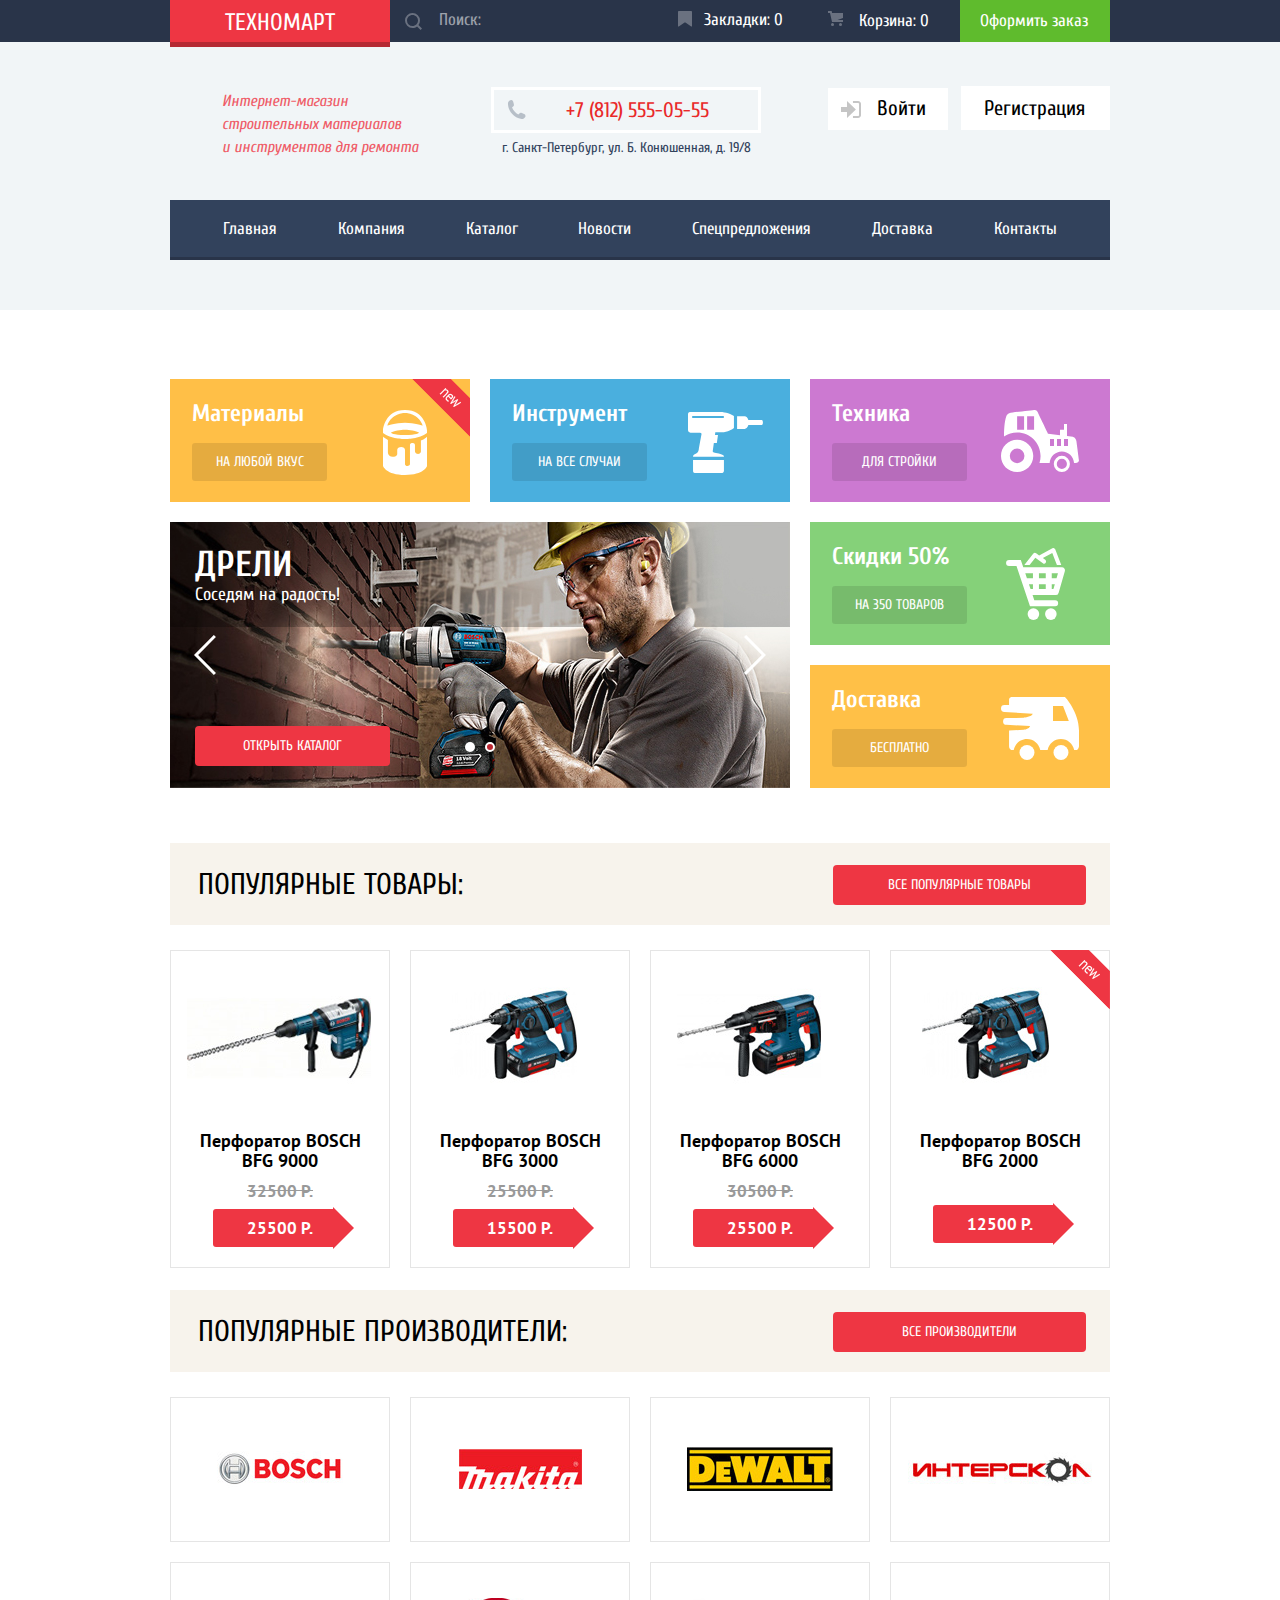
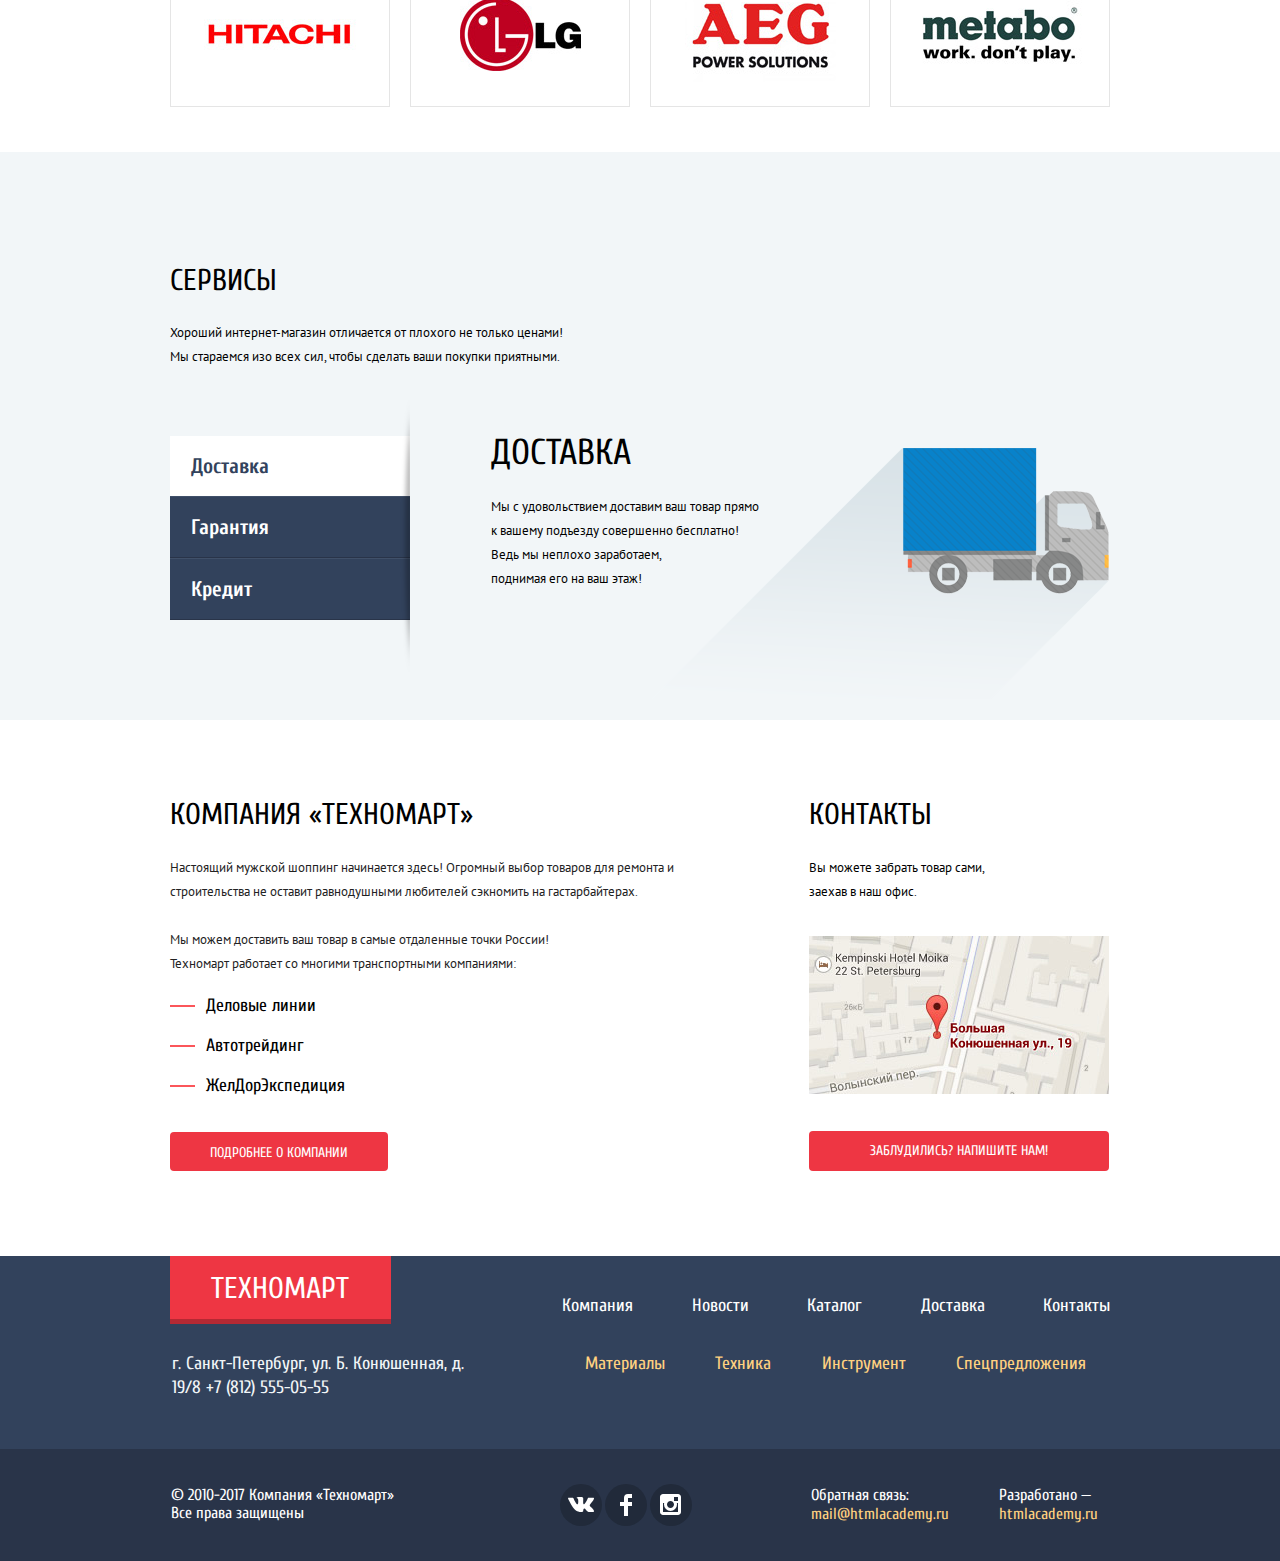
==== index.html @ 25ab96ba "Подправки" ====
<!DOCTYPE html>
<html lang="ru">
  <head>
    <meta charset="utf-8">
    <title>HTML Academy: Техномарт</title>
    <link rel="stylesheet" href="https://fonts.googleapis.com/css?family=Cuprum:400,400i,700|PT+Sans:400,700&amp;subset=cyrillic">
    <link rel="stylesheet" href="css/normalize.css">
    <link rel="stylesheet" href="css/style.css">
  </head>
  <body>
    <header class="main-header">
      <div class="header-up">
        <div class="header-up-wrapper page-container">
          <div class="logo">
            <a class="logo-btn">Техномарт</a>
          </div>
          <div class="user-activites">
            <ul class="user-nav">
              <li>
                <div class="search">
                  <form action="#" method="get" enctype="multipart/form-data">
                    <input type="search" name="search" id="search" placeholder="Поиск:">
                    <label class="search-label visually-hidden" for="search">Поиск</label>
                   </form>
                </div>
              </li>
              <li><a class="bookmarks" href="#bookmarks">Закладки: 0</a></li>
              <li><a class="basket" href="#basket">Корзина: 0</a></li>
              <li><a class="ordering" href="#ordering">Оформить заказ</a></li>
            </ul>
          </div>
        </div>
      </div>
      <div class="header-middle">
        <div class="header-middle-wrapper page-container">
          <div class="title">
            <h1>Интернет-магазин строительных материалов<br> и инструментов для ремонта</h1>
          </div>
          <div class="contacts-header">
            <a href="tel:+78125550555" class="phone">+7 (812) 555-05-55</a>
            <div class="address">г. Санкт-Петербург, ул. Б. Конюшенная, д. 19/8 </div>
          </div>
          <div class="user">
            <a class="login" href="#login"><div class="login-icon"><svg xmlns="http://www.w3.org/2000/svg" width="20" height="17" viewBox="0 0 20 17"><path fill="#c5c5c5" d="M14.875 8.5L6 0v6H0v5h6v6z"/><path fill="#c5c5c5" d="M16.986 15.01h-5.027V17h5.027c2.178 0 3.004-1.81 3.029-3.026V3.028C19.99 1.811 19.164 0 16.986 0h-5.027v1.99h5.027c.839 0 .992.681 1.01 1.057v10.904c-.017.376-.171 1.059-1.01 1.059z"/></svg></div>
Войти</a>
            <a class="registration" href="#registration">Регистрация</a>
          </div>
        </div>
      </div>
      <div class="header-bottom">
        <div class="page-container">
          <nav class="main-nav">
            <ul class="site-nav">
              <li><a>Главная</a></li>
              <li><a href="company.html">Компания</a></li>
              <li><a href="catalog.html">Каталог</a></li>
              <li><a href="news.html">Новости</a></li>
              <li><a href="discont.html">Спецпредложения</a></li>
              <li><a href="delivery.html">Доставка</a></li>
              <li><a href="contacts.html">Контакты</a></li>
            </ul>
          </nav>
        </div>
      </div>
    </header>
    <main>
      <div class="page-container">
        <section class="catalog1">
          <div class="category material new">
            <h2>Материалы</h2>
            <a class="category-btn" href="material.html">На любой вкус</a>
          </div>
          <div class="category instruments">
            <h2>Инструмент</h2>
            <a class="category-btn" href="instruments.html">На все случаи</a>
          </div>
          <div class="category equipment">
            <h2>Техника</h2>
            <a class="category-btn" href="equipment.html">Для стройки</a>
          </div>
          <div class="slider">
            <input class="visually-hidden" type="radio" name="slider" id="slide1">
            <label class="slider-btn slider-btn1" for="slide2"><span class="visually-hidden">Следующий слайд</span></label>
            <input class="visually-hidden" type="radio" name="slider" id="slide2" checked>
            <label class="slider-btn slider-btn2" for="slide1"><span class="visually-hidden">Предыдущий слайд</span></label>
            <ul class="slide-dots">
              <li>
                <label class="slide-dot slide-dot1" for="slide1"><span class="visually-hidden">Слайд первый</span></label>
              </li>
              <li>
                <label class="slide-dot slide-dot2" for="slide2"><span class="visually-hidden">Слайд второй</span></label>
              </li>
            </ul>
            <div class="slide slide1">
              <h2 class="slide-title">Перфораторы</h2>
              <span>Настоящие мужские игрушки</span>
              <a class="btn slide-btn" href="catalog.html">Открыть каталог</a>
            </div>
            <div class="slide slide2">
              <h2 class="slide-title">Дрели</h2>
              <span>Соседям на радость!</span>
              <a class="btn slide-btn" href="catalog.html">Открыть каталог</a>
            </div>
          </div>
          <div class="category-block">
            <div class="category discount">
              <h2>Cкидки 50%</h2>
              <a class="category-btn" href="discount.html">На 350 товаров</a>
          </div>
          <div class="category delivery">
            <h2>Доставка</h2>
            <a class="category-btn href=delivery.html">Бесплатно</a>
          </div>
        </div>
      </section>
      <section class="popular-goods">
        <div class="wrapper">
          <h2>Популярные товары:</h2>
          <a class="btn" href="#popular-goods">Все популярные товары</a>
        </div>
        <div class="catalog">
          <ul class="catalog-items">
            <li class="catalog-item">
              <div class="actions">
                <a class="buy-btn" href="#">Купить</a>
                <a class="in-bookmarks" href="#">В закладки</a>
              </div>
              <div class="image image-1">
                <img src="img/BOSHBFG9000.jpg" width="184" height="164" alt="Перфоратор BOSCH BFG 9000">
              </div>
              <div class="info">
                <h3>Перфоратор BOSCH BFG 9000</h3>
                <span class="old-price">32500 P.</span>
              </div>
              <a class="catalog-btn" href=#>25500 P.</a>
            </li>
            <li class="catalog-item">
              <div class="actions">
                <a class="buy-btn" href="#">Купить</a>
                <a class="in-bookmarks" href="#">В закладки</a>
              </div>
              <div class="image image-2">
                <img src="img/BOSHBFG3000.jpg" width="127" height="112" alt="Перфоратор BOSCH BFG 3000">
              </div>
              <div class="info">
                <h3>Перфоратор BOSCH BFG 3000</h3>
                <span class="old-price">25500 P.</span>
              </div>
              <a class="catalog-btn" href="#">15500 P.</a>
            </li>
            <li class="catalog-item">
              <div class="actions">
                <a class="buy-btn" href="#">Купить</a>
                <a class="in-bookmarks" href="#">В закладки</a>
              </div>
              <div class="image image-3">
                <img src="img/BOSHBFG6000.jpg" width="144" height="128" alt="Перфоратор BOSCH BFG 6000">
              </div>
              <div class="info">
                <h3>Перфоратор BOSCH BFG 6000</h3>
                <span class="old-price">30500 P.</span>
              </div>
              <a class="catalog-btn" href="#">25500 P.</a>
            </li>
            <li class="catalog-item new">
              <div class="actions">
                <a class="buy-btn" href="#">Купить</a>
                <a class="in-bookmarks" href="#">В закладки</a>
              </div>
              <div class="image image-4">
                <img src="img/BOSHBFG2000.jpg" width="127" height="112" alt="Перфоратор BOSCH BFG 2000">
              </div>
              <div class="info">
                <h3>Перфоратор BOSCH BFG 2000</h3>
              </div>
              <a class="catalog-btn" href="#">12500 P.</a>
            </li>
          </ul>
        </div>
      </section>
      <section class="popular-producers">
        <div class="wrapper">
          <h2>Популярные производители:</h2>
          <a class="btn" href="#popular-goods">Все производители</a>
        </div>
        <ul class="producers">
          <li class="producer-icon">
            <a class="prod-img" href="#bosch">
              <img  src="img/bosch-icon.jpg" height="37" width="126" alt="bosch">
            </a>
          </li>
          <li class="producer-icon">
            <a class="prod-img" href="#makita">
              <img  src="img/makita-icon.jpg" height="40" width="123" alt="makita">
            </a>
          </li>
          <li class="producer-icon">
            <a class="prod-img" href="#dewalt">
              <img  src="img/dewalt-icon.jpg" height="41" width="146" alt="dewalt">
            </a>
          </li>
          <li class="producer-icon">
            <a class="prod-img interscol" href="#interscol">
              <img  src="img/interscol-icon.jpg" height="88" width="200" alt="интерскол">
            </a>
          </li>
          <li class="producer-icon">
            <a class="prod-img" href="#hitachi">
              <img  src="img/hitachi-icon.jpg" height="31" width="169" alt="hitachi">
            </a>
          </li>
          <li class="producer-icon">
            <a class="prod-img" href="#lg">
              <img  src="img/lg-icon.jpg" height="73" width="121" alt="lg">
            </a>
          </li>
          <li class="producer-icon">
            <a class="prod-img" href="#aeg">
              <img  src="img/aeg-icon.jpg" height="96" width="151" alt="aeg">
            </a>
          </li>
          <li class="producer-icon metabo">
            <a class="prod-img"  href="#metabo">
              <img  src="img/metabo-icon.jpg" height="69" width="204" alt="metabo">
            </a>
          </li>
        </ul>
      </section>
    </div>
    <section class="services">
      <div class="page-container">
        <div class="services-top">
          <h2>Сервисы</h2>
          <p>
            Хороший интернет-магазин отличается от плохого не только ценами!  Мы стараемся изо всех сил, чтобы сделать ваши покупки приятными.
          </p>
        </div>
        <div class="services-block">
          <div class="services-left">
            <div class="shadow"></div>
            <div class="services-table">
              <input type="radio" id="button-1" name="service-toggle" checked>
              <label for="button-1">Доставка</label>
              <input type="radio" id="button-2" name="service-toggle" >
              <label for="button-2">Гарантия</label>
              <input type="radio" id="button-3" name="service-toggle">
              <label for="button-3">Кредит</label>
              <div class="servises-delivery services-right">
                <h3>Доставка</h3>
                <p>
                  Мы с удовольствием доставим ваш товар прямо к вашему подъезду совершенно бесплатно! Ведь мы неплохо заработаем,<br> поднимая его на ваш этаж!
                </p>
              </div>
              <div class="servises-guarantee services-right">
                <h3>Гарантия</h3>
                <p>
                  Если купленный у нас товар поломается или заискрит,<br> а также в случае пожара, спровоцированного его возгаранием, вы всегда можете быть уверены в нашей гарантии. Мы обменяем сгоревший товар на новый.<br> Дом уж восстановите как нибудь сами
                </p>
              </div>
              <div class="servises-credit services-right">
                <h3>Кредит</h3>
                <p>
                  Залезть в долговую яму стало проще! Кредитные консультанты придут вам на помощь.
                </p>
                <a class="btn credit-btn" href="#credit">Отправить заявку</a>
              </div>
            </div>
          </div>
        </div>
      </div>
    </section>
    <div class="page-container">
      <section class="contact-about">
        <div class="about">
          <h3>КОМПАНИЯ «ТЕХНОМАРТ»</h3>
          <p>
            Настоящий мужской шоппинг начинается здесь! Огромный выбор товаров для ремонта и строительства не оставит равнодушными любителей сэкномить на гастарбайтерах.
          </p>
          <p>Мы можем доставить ваш товар в самые отдаленные точки России!</p>
          <p>Техномарт работает со многими транспортными компаниями:</p>
          <ul class="transport-list">
            <li>Деловые линии</li>
            <li>Автотрейдинг</li>
            <li>ЖелДорЭкспедиция</li>
          </ul>
          <a class="btn" href="#company">Подробнее о компании</a>
        </div>
        <div class="contacts">
          <h3>Контакты</h3>
          <p>Вы можете забрать товар сами,<br>заехав в наш офис.</p>
          <a class="map" href="#"><img class="map-image" src="img/map.jpg" width="300" height="158" alt="Санкт-Петербург, улица Большая Конюшенная, Дом 19/8"></a>
          <a class="btn map-btn" href="#">Заблудились?   Напишите нам!</a>
        </div>
      </section>
    </div>
  </main>
    <footer class="main-footer">
      <div class="footer-wrapper-up">
        <div class="page-container">
          <div class="footer-up">
            <div class="right-footer-up">
              <a class="footer-logo-btn">ТЕХНОМАРТ</a>
              <p> г. Санкт-Петербург, ул. Б. Конюшенная, д. 19/8 +7 (812) 555-05-55</p>
            </div>
            <div class="left-footer-up">
              <nav class="footer-nav">
                <ul class="foot-nav">
                  <li><a href="company.html">Компания</a></li>
                  <li><a href="news.html">Новости</a></li>
                  <li><a href="catalog.html">Каталог</a></li>
                  <li><a href="delivery.html">Доставка</a></li>
                  <li><a href="contacts.html">Контакты</a></li>
                </ul>
              </nav>
              <nav class="catalog-nav">
                <ul class="cat-nav">
                  <li><a href="material.html">Материалы</a></li>
                  <li><a href="equipment.html">Техника</a></li>
                  <li><a href="instruments.html">Инструмент</a></li>
                  <li><a href="discount.html">Спецпредложения</a></li>
                </ul>
              </nav>
            </div>
          </div>
        </div>
        <div class="footer-down">
          <div class="page-container">
            <div class="footer-bottom">
              <div class="copyright">© 2010-2017 Компания «Техномарт» Все права защищены</div>
              <div class="social">
                <ul class="social-icon>">
                  <li><a class="social-btn vk" href="#"><span class="visually-hidden">ВКонтакте</span><svg xmlns="http://www.w3.org/2000/svg" width="26" height="15" viewBox="0 0 26 15"><path fill="#FFF" d="M16.138 11.51c.956-.309 2.18 2.04 3.483 2.939.978.681 1.727.534 1.727.534l3.473-.05s1.815-.112.957-1.554c-.071-.12-.503-1.069-2.585-3.022-2.177-2.043-1.882-1.712.739-5.244 1.597-2.153 2.236-3.468 2.036-4.028-.192-.539-1.365-.399-1.365-.399L20.69.713c-.381.001-.704.119-.851.515-.003.004-.621 1.666-1.445 3.079-1.741 2.989-2.436 3.148-2.724 2.961-.661-.433-.494-1.737-.494-2.664 0-2.897.432-4.105-.846-4.417-.427-.104-.739-.172-1.828-.182-1.392-.021-2.574 0-3.244.329-.445.223-.786.712-.579.74.26.035.843.16 1.155.586.401.552.389 1.789.389 1.789s.229 3.411-.54 3.834c-.528.29-1.25-.302-2.803-3.016-.793-1.388-1.392-2.922-1.392-2.922s-.116-.285-.326-.441c-.25-.185-.6-.244-.6-.244L.848.684S.29.7.085.946c-.182.218-.015.668-.015.668s2.909 6.881 6.203 10.347c3.02 3.182 6.452 2.971 6.452 2.971h1.555s.469-.054.709-.312c.224-.24.214-.691.214-.691s-.031-2.109.935-2.419z"/></svg></a></li>
                  <li><a class="social-btn fb" href="#"><span class="visually-hidden">Facebook</span><svg xmlns="http://www.w3.org/2000/svg" width="12" height="22" viewBox="0 0 12 22"><path fill="#FFF" d="M12 4V0H8a4 4 0 0 0-4 4v4H0v4h4v10h4V12h4V8H8V4h4z"/></svg></a></li>
                  <li><a class="social-btn inst" href="#"><span class="visually-hidden">Instagram</span><svg xmlns="http://www.w3.org/2000/svg" width="21" height="21" viewBox="0 0 21 21"><path fill="#FFF" d="M18 0H3C1.35 0 0 1.35 0 3v15c0 1.65 1.35 3 3 3h15c1.65 0 3-1.35 3-3V3c0-1.65-1.35-3-3-3zm-7.5 7c1.93 0 3.5 1.57 3.5 3.5S12.43 14 10.5 14 7 12.43 7 10.5 8.57 7 10.5 7zM18 18H3V9h1.181A6.504 6.504 0 0 0 4 10.5a6.5 6.5 0 1 0 13 0 6.45 6.45 0 0 0-.181-1.5H18v9zm0-11h-4V3h4v4z"/></svg></a></li>
                </ul>
              </div>
              <div class="feedbac-block">
                <div class="feedback">
                  <p>Обратная связь:</p>
                  <a href="mailto:mail@htmlacademy.ru">mail@htmlacademy.ru</a>
                </div>
                <div class="feedback">
                  <p>Разработано —</p>
                  <a class="mail" href="https://htmlacademy.ru/intensive/htmlcss">htmlacademy.ru</a>
                </div>
              </div>
            </div>
          </div>
        </div>
      </div>
    </footer>
    <section class="modal form-answer">
      <button class="form-close" type="button">Закрыть</button>
      <div class="write-us-block">
        <form class="write-us-form" action="https//htmlacademy.ru/echo" method="post">
          <label>
            Ваше имя:
            <input type="text" name="login" placeholder="Имя Фамилия">
          </label>
          <label>
            Ваш e-mail:
            <input type="text" name="email" placeholder="email@exampel">
          </label>
          <label>
            Текст письма:
             <textarea name="textletter" cols="71" rows="6" placeholder="В свободной форме" onfocus="placeholder='';"></textarea>
          </label>
        </form>
      </div>
      <div class="form-btn">
        <button class="btn send-btn" type="submit">Отправить</button>
      </div>
    </section>
    <section class="modal map-window">
      <button class="form-close" type="button">Закрыть</button>
      <iframe class="interactive-map" src="https://yandex.ru/map-widget/v1/?um=constructor%3A881c6db17939dd28da8c56e79d03270e93a1c12b989639a346f9743a730f88fe&amp;source=constructor" width="940" height="495"></iframe>
    </section>
    <section class="modal cart-add">
      <button class="form-close" type="button">Закрыть</button>
      <h2>Товар добавлен в корзину!</h2>
      <div class="form-btn">
        <a href="#" class="btn ordering-btn">Оформить заказ</a>
        <button class="btn-back btn">Продолжить покупки</button>
      </div>
    </section>
    <script src="./js/js.js"></script>
  </body>
</html>
---- css/style.css ----
body {
  min-width: 960px;
  padding: 0px;
  margin: 0px;
  font-size: 13px;
  line-height: 24px;
  font-weight: 400;
  font-style: normal;
  font-family: 'PT Sans', 'Arial', sans-serif;
  color: #000;
  background-color: #fff;
}

html {
  box-sizing: border-box;
}

*,
*::before,
*::after {
  box-sizing: inherit;
}

img {
  max-width: 100%;
  height: auto;
}

.visually-hidden:not(:focus):not(:active),
input[type='checkbox'].visually-hidden,
input[type='radio'].visually-hidden {
  position: absolute;

  width: 1px;
  height: 1px;
  margin: -1px;
  border: 0;
  padding: 0;

  white-space: nowrap;

  clip-path: inset(100%);
  clip: rect(0 0 0 0);
  overflow: hidden;
}

.page-container {
  max-width: 960px;
  margin: 0 auto;
  padding: 0 10px;
}

.logo-btn,
.footer-logo-btn {
  background-color: #ee3643;
  font-family: 'Cuprum', 'Arial', sans-serif;
  font-size: 24px;
  color: #fff;
  line-height: 24px;
  font-weight: 400;
  font-style: normal;
  text-transform: uppercase;
  text-decoration: none;
  box-shadow: 0 5px 0 0 #b52933;
}

.logo-btn {
  display: block;
  padding: 11px 55px 7px 55px;
  width: 220px;
  height: 100%;
}


.header-up-wrapper {
  display: flex;
  width: 100%;
}


.user-nav {
  padding: 0;
  margin: 0 auto;
  display: flex;
}


.logo-btn:hover {
  background: #ca2c37;
}


.logo-btn:active {
  background: #ba2732;
}


.header-up {
  display: flex;
  justify-content: space-between;
  background: #293449;
}


.user-activites .search {
  color: #fff;
  background: #293449;
}


.user-activites {
  display: flex;
  margin: 0px;
  padding: 0px;
}


input[type='search'] {
  font-size: 17px;
  line-height: 18px;
  font-weight: 400;
  font-style: normal;
  font-family: 'Cuprum', 'Arial', sans-serif;
  color: #fff;
  opacity: 1;
  background-color: #293449;
  width: 100%;
  padding: 11px 0 12px 49px;
  border: none;
  cursor: pointer;
  position: relative;
  margin-right: 200px;
  background-image: url('../img/icon-search-start.svg');
  background-repeat: no-repeat;
  background-position: 15px 13px;
  background-size: 17px;
}

input[type='search']:hover {
  background: #212a3a;
  border: none;
  background-image: url('../img/icon-search.svg');
  background-repeat: no-repeat;
  background-position: 15px 13px;
  background-size: 17px;
}

input[type='search']:focus {
  color: #000;
  background: #fff;
  outline: none;
  background-image: url('../img/icon-search-focus.svg');
  background-repeat: no-repeat;
  background-position: 15px 13px;
  background-size: 17px;
}

.user-nav a {
  display: block;
  position: relative;
  font-size: 17px;
  line-height: 18px;
  font-weight: 400;
  font-style: normal;
  font-family: 'Cuprum', 'Arial', sans-serif;
  text-decoration: none;
  color: #fff;
  background-color: #293449;
}

.user-nav a:hover {
  background: #212a3a;
}

.user-nav a:active {
  background: #161d29;
  color: rgba(255, 255, 255, 0.5);
}

a.ordering {
  font-size: 17px;
  line-height: 18px;
  font-weight: 400;
  font-style: normal;
  font-family: 'Cuprum', 'Arial', sans-serif;
  text-decoration: none;
  color: #fff;
  background: #5fbb2d;
  width: 150px;
  padding: 12px 0 12px 20px;
}

a.ordering:hover {
  background: rgba(95, 187, 45, 0.8);
}

a.ordering:active {
  background: rgba(95, 187, 45, 0.9);
}

.bookmarks {
  width: 150px;
  padding: 11px 0 12px 44px;
}

.bookmarks::before {
  content: '';
  position: absolute;
  top: 11px;
  left: 18px;
  width: 20px;
  height: 20px;
  background-image: url('../img/icon-bookmark.svg');
  background-repeat: no-repeat;
  opacity: 0.3;
}

.bookmarks:hover::before,
.basket:hover::before {
  opacity: 1;
}

.bookmarks:active::before,
.basket:active::before {
  opacity: 0.5;
}

.basket {
  width: 150px;
  padding: 12px 0 12px 49px;
}

.basket::before {
  content: '';
  position: absolute;
  top: 11px;
  left: 18px;
  width: 20px;
  height: 20px;
  background-image: url('../img/icon-cart.svg');
  background-repeat: no-repeat;
  opacity: 0.3;
}

a.full-basket {
  background-color: #ee3643;
}

.header-middle {
  padding-top: 45px;
  padding-bottom: 40px;
  color: #000;
  background-color: #f1f5f7;
}
.header-middle-wrapper {
  display: flex;
  align-content: center;
  justify-content: space-between;
}

.title {
  margin-left: 52px;
  width: 200px;
}

.title h1 {
  padding-top: 3px;
  margin: 0px;
  font-size: 16px;
  line-height: 23px;
  font-weight: 400;
  font-style: italic;
  font-family: 'Cuprum', 'Arial', sans-serif;
  color: #ef5c67;
}

.address,
.phone {
  text-decoration: none;
  font-weight: 400;
  font-style: normal;
  font-family: 'Cuprum', 'Arial', sans-serif;
}

.phone {
  position: relative;
  display: block;
  font-size: 21px;
  line-height: 18px;
  color: #e9292a;
  padding: 11px 0px 11px 72px;
  border: 3px solid #fff;
  margin-left: 31px;
  width: 270px;
}

.phone:before {
  content: '';
  position: absolute;
  top: 10px;
  left: 13px;
  width: 20px;
  height: 20px;
  background-image: url('../img/icon-phone.svg');
  background-repeat: no-repeat;
}

.address {
  width: 310px;
  font-size: 14px;
  line-height: 24px;
  color: #32425c;
  text-align: center;
  padding-top: 3px;
  padding-left: 24px;
}

.user {
  margin-top: 12px;
}

.registration {
  font-family: 'Cuprum', 'Arial', sans-serif;
  font-weight: 400;
  font-style: normal;
  font-size: 21px;
  line-height: 18px;
  text-decoration: none;
  color: #000;
  background-color: #fff;
  padding: 10px 25px 10px 23px;
  margin-top: 47px;
}

.registration:hover {
  color: #ee3643;
}

.registration:active {
  color: #cacaca;
}

.login {
  position: relative;
  margin: 47px 10px 0 21px;
  padding: 8px 22px 10px 49px;
  font-family: 'Cuprum', 'Arial', sans-serif;
  font-weight: 400;
  font-style: normal;
  font-size: 21px;
  line-height: 18px;
  text-decoration: none;
  color: #000;
  background-color: #fff;
}

.login:hover {
  color: #ee3643;
}

.login:active {
  color: #cacaca;
}

.login-icon {
  position: absolute;
  top: 13px;
  left: 13px;
  width: 20px;
  height: 20px;
}

.login:hover path {
  fill: #293449;
}

.user-block {
  display: flex;
  padding: 11px 10px 11px 0px;
  background-color: #fff;
}


.loged {
  position: relative;
  padding: 0px;
  margin: 2px 38px -2px 45px;
  display: block;
  font-weight: 400;
  font-style: normal;
  font-size: 21px;
  line-height: 21px;
  font-family: 'Cuprum', 'Arial', sans-serif;
  text-decoration: none;
  color: #000;
  background-color: #fff;
}


.loged::before {
  content: '';
  position: absolute;
  top: 1px;
  left: -30px;
  width: 20px;
  height: 20px;
  background-image: url('../img/icon-user.svg');
  background-repeat: no-repeat;
}

.loged:hover {
  color: #000;
}

.loged:active {
  color: rgba(0, 0, 0, 0.2);
}

.loged:hover::before {
  background-image: url('../img/icon-user-hover.svg');
  background-repeat: no-repeat;
}


.loged:active::before {
  background-image: url('../img/icon-user.svg');
  background-repeat: no-repeat;
}


.logout {
  display: block;
  width: 20px;
  height: 21px;
  background-image: url('../img/icon-logout.svg');
  background-repeat: no-repeat;
  background-position: -1px 4px;
}


.logout:hover {
  background-image: url('../img/icon-logout-hover.svg');
  background-repeat: no-repeat;
}


.logout:active {
  background-image: url('../img/icon-logout.svg');
  background-repeat: no-repeat;
}


.information {
  margin-top: 6px;
  padding-left: 15px;
}

.my-orders {
  position: relative;
  margin-right: 30px;
  font-size: 16px;
  line-height: 18px;
  font-weight: 400;
  font-style: normal;
  font-family: 'Cuprum', 'Arial', sans-serif;
  color: #32425c;
  background: #f2f6f8;
}


.my-orders:hover {
  color: #ef4652;
}


.my-orders:active {
  color: #c5cad0;
}


.my-orders::after {
  content: '';
  position: absolute;
  width: 5px;
  height: 5px;
  margin-left: 15px;
  margin-bottom: 2px;
  background: #32425c;
  border-radius: 50%;
  top: 7px;
  right: -20px;
}


.cabinet {
  font-weight: 400;
  font-style: normal;
  font-size: 16px;
  line-height: 18px;
  font-family: 'Cuprum', 'Arial', sans-serif;
  background: #f2f6f8;
  color: #32425c;
}


.cabinet:hover {
  color: #ef4652;
}


.cabinet:active {
  color: #c5cad0;
}


.header-bottom {
  background-color: #f1f5f7;
  padding-bottom: 10px;
  margin-bottom: 69px;
  width: 100%;
}


.site-nav {
  flex-wrap: wrap;
  justify-content: space-between;
  align-items: center;
  display: flex;
  min-height: 55px;
  padding: 0px 23px;
  margin: 0 auto;
  width: 940px;
  border-bottom: 3px solid #293449;
}


.main-nav {
  display: flex;
  margin-bottom: 40px;
  list-style: none;
  background-color: #32425c;
  width: 100%;
}


.main-nav a {
  display: block;
  padding: 20px 30px;
  font-weight: 400;
  font-style: normal;
  font-size: 17px;
  line-height: 17px;
  font-family: 'Cuprum', 'Arial', sans-serif;
  text-decoration: none;
  color: #fff;
  background-color: #32425c;
}


.main-nav a:hover {
  background: #293449;
}


.main-nav a:active {
  color: rgba(255, 255, 255, 0.5);
  background: #1d2739;
}


.user-nav,
.social-icon,
.list-supply,
.list-producers,
.breadcrumbs,
.foot-nav,
.cat-nav,
.producers,
.page,
.catalog-items,
.site-nav,
.transport-list,
.slide-radio {
  list-style: none;
}


.catalog1 {
  display: flex;
  justify-content: space-between;
  flex-wrap: wrap;
  margin-bottom: 55px;
}


.catalog {
  margin-bottom: 0px;
  background: #fff;
  color: #000;
}


.category {
  position: relative;
  width: 300px;
  height: 123px;
  padding: 20px 22px;
  font-family: 'Cuprum', 'Arial', sans-serif;
  overflow: hidden;
}


.category-block {
  margin-top: 20px;
}


.category h2,
.category-block h2 {
  margin: 0;
  margin-bottom: 14px;
  font-style: normal;
  color: #fff;
  font-weight: 700;
  font-size: 24px;
  line-height: 30px;
}


.category-btn {
  display: inline-block;
  vertical-align: top;
  min-width: 135px;
  padding: 10px 0;
  font-style: normal;
  color: #fff;
  font-weight: 400;
  font-size: 14px;
  line-height: 18px;
  text-decoration: none;
  text-transform: uppercase;
  text-align: center;
  border-radius: 3px;
  background: rgba(0, 0, 0, 0.1);
}


.category-btn:hover {
  background: rgba(0, 0, 0, 0.2);
}


.category-btn:active {
  background: rgba(0, 0, 0, 0.3);
}


.material {
  background-color: #ffbf47;
  background-image: url(../img/icon-1.svg);
  background-repeat: no-repeat;
  background-position: 213px 31px;
}

.instruments {
  background: #4aafde;
  background-image: url(../img/icon-2.svg);
  background-repeat: no-repeat;
  background-position: 198px 33px;
}

.equipment {
  background: #cc79d1;
  background-image: url(../img/icon-3.svg);
  background-repeat: no-repeat;
  background-position: 191px 31px;
}

.discount {
  margin-bottom: 20px;
  background: #85d179;
  background-image: url(../img/icon-4.svg);
  background-repeat: no-repeat;
  background-position: 196px 26px;
}

.delivery {
  background-color: #ffc047;
  background-image: url(../img/icon-5.svg);
  background-repeat: no-repeat;
  background-position: 191px 32px;
}

.new::after {
  content: url(../img/new-flag.png);
  position: absolute;
  top: -1px;
  right: -1px;
  width: 60px;
  height: 60px;
  z-index: 3;
}



#slide1:checked ~ .slide1,
#slide2:checked ~ .slide2 {
  display: block;
}

.slider {
  position: relative;
  width: 620px;
  height: 266px;
  margin-top: 20px;
  padding: 0;
  font-family: 'Cuprum', 'Arial', sans-serif;
}

.slide {
  display: none;
  height: 100%;
  padding: 25px;
  font-size: 18px;
  line-height: 24px;
  color: #fff;
  background-repeat: no-repeat;
}

.slide1 {
  background-image: url(../img/slider-1.jpg);
}

.slide2 {
  background-image: url(../img/slider-2.jpg);
}

.slide-title {
  margin: 0;
  font-size: 36px;
  line-height: 36px;
  text-transform: uppercase;
}

.slider .slide-btn {
  position: absolute;
  bottom: 22px;
  left: 25px;
  display: block;
  min-width: 195px;
  margin: 0;
  padding-right: 10px;
  padding-left: 10px;
  text-align: center;
  padding-top: 11px;
}

.slider-btn {
  z-index: 5;
  position: absolute;
  top: 50%;
  display: block;
  width: 42px;
  height: 60px;
  padding: 10px;
  background-size: 100% 100%;
  background-origin: content-box;
  transform: translateY(-50%);
  cursor: not-allowed;
}

#slide1:checked + .slider-btn1,
#slide2:checked + .slider-btn2 {
  cursor: pointer;
}

.slider-btn1 {
  right: 14px;
  background-image: url('../img/icon-right.svg');
  background-repeat: no-repeat;
}

.slider-btn2 {
  left: 14px;
  background-image: url('../img/icon-left.svg');
  background-repeat: no-repeat;
}

.slide-dots {
  position: absolute;
  left: 50%;
  bottom: 0;
  display: flex;
  justify-content: space-between;
  margin: 0;
  margin-bottom: 36px;
  padding: 0;
  list-style: none;
  transform: translateX(-50%);
}

.slide-dot {
  display: block;
  width: 10px;
  height: 10px;
  background-color: #fff;
  border-radius: 50%;
  cursor: pointer;
}

.slide-dots li {
  margin-right: 10px;
}

.slide-dots li:last-child {
  margin-right: 0;
}

#slide1:checked ~ .slide-dots .slide-dot1,
#slide2:checked ~ .slide-dots .slide-dot2 {
  background-color: #ba2732;
  border: 2px #fff solid;
  cursor: default;
}

.wrapper {
  align-content: center;
  display: flex;
  padding: 0px 24px 0px 31px ;
  margin-bottom: 25px;
  justify-content: space-between;
  background-color: #f7f3ec;
}

.wrapper h2 {
  background-color: #f7f3ec;
  font-weight: 200;
  font-style: normal;
  font-size: 30px;
  line-height: 30px;
  font-family: 'Cuprum', 'Arial', sans-serif;
  text-transform: uppercase;
  margin-left: -3px;
  margin-top: 27px;
}

.btn {
  border-radius: 4px;
  padding: 11px 55px 9px;
  font-size: 14px;
  line-height: 18px;
  text-align: center;
  text-decoration: none;
  background-color: #ee3643;
  color: #fff;
  font-weight: 400;
  font-style: normal;
  font-family: 'Cuprum', 'Arial', sans-serif;
  text-transform: uppercase;
  min-width: 253px;
  height: 40px;
  margin-top: 22px;
}

.btn:hover {
  background: #ca2c37;
}

.btn:active {
  background: #ba2732;
}

.catalog-item {
  position: relative;
  font-weight: 700;
  font-size: 17px;
  line-height: 18px;
  text-align: center;
  vertical-align: middle;
  border: 1px solid #e5e5e5;
  width: 220px;
  height: 318px;
  margin-bottom: 22px;
  padding-top: 16px;
}

.catalog-item h3,
.catalog-item h2 {
  font-size: 18px;
  line-height: 20px;
  min-height: 40px;
  padding: 0 25px;
  margin-top: -4px;
  margin-bottom: 11px;
}


.catalog-item .actions {
  position: absolute;
  top: 0;
  left: 0;
  width: 218px;
  padding: 43px 0;
  background-color: rgb(255, 255, 255);
  z-index: 2;
}

.catalog-item .image {
  position: relative;
  min-height: 168px;
}

.catalog-item img {
  max-width: 100%;
}

.catalog-item .image-1 {
  top: -11px;
  left: -1px;
}

.catalog-item .image-2 {
  top: 12px;
  left: -7px;
}

.catalog-item .image-3 {
  top: 5px;
  left: -11px;
}

.catalog-item .image-4 {
  top: 12px;
  left: -15px;
}

.catalog-items {
  padding: 0px;
  margin: 0px;
  display: flex;
  justify-content: space-between;
  flex-wrap: wrap;
}

.catalog-item:hover {
  box-shadow: 0 10px 25px rgba(41, 52, 73, 0.5);
}

.old-price {

  min-height: 20px;
  display: block;
  color: #999;
  text-decoration: line-through;
}

.catalog-btn {
  display: block;
  min-height: 38px;
  position: relative;
  width: 135px;
  margin: 0 auto;
  padding: 10px 30px;
  color: white;
  background: #ee3643;
  border-radius: 3px;
  text-decoration: none;
}

.catalog-btn::after {
  content: '';
  position: absolute;
  top: -2px;
  right: -27px;
  width: 0;
  height: 0;
  border: 21px solid white;
  border-left-color: #ee3643;
}

.old-price + .catalog-btn {
  margin-top: 7px;
}

.buy-btn,
.in-bookmarks {
  position: relative;
  display: block;
  width: 136px;
  margin: 0 auto;
  margin-bottom: 7px;
  padding: 7px 0;
  border-bottom: 3px solid #367315;
  background-color: #63a63e;
  color: white;
  font-size: 14px;
  font-weight: normal;
  font-family: 'Cuprum', 'Arial', sans-serif;
  line-height: 18px;
  text-decoration: none;
  text-transform: uppercase;
  border-radius: 3px;
}

.catalog-item .actions {
  display: none;
}

.catalog-item .info {
  margin-bottom: 7px;
  min-height: 67px;
}

.catalog-item:hover .actions {
  display: block;
}

.buy-btn::before {
  content: '';
  position: absolute;
  top: 8px;
  left: 13px;
  width: 20px;
  height: 20px;
  background-image: url('../img/icon-cart.svg');
  background-repeat: no-repeat;
  opacity: 0.3;
}

.buy-btn:hover {
  background: #5fbb2d;
}

.buy-btn:active {
  background: #518534;
  border-bottom-color: #518534;
}

.buy-btn:hover::before,
.buy-btn:active:before {
  opacity: 1;
}

.in-bookmarks {
  color: #32425c;
  background: white;
  border-bottom-color: #63a63e;
  border: 3px solid #63a63e;
}

.in-bookmarks:hover {
  color: #32425c;
  background: #fff;
  border: 3px solid #32425c;
}

.in-bookmarks:active {
  color: #d0d2d6;
  border: 3px solid #c1c6ce;
}

.catalog-item h2 {
  font-size: 18px;
}

.popular-producers {
  margin-bottom: 20px;
}

.producers {
  flex-wrap: wrap;
  display: flex;
  justify-content: space-between;
  margin: 0px;
  padding: 0px;
}

a.prod-img {
  border: 1px solid #e5e5e5;
  height: 145px;
  width: 220px;
  align-content: center;
  display: flex;
  margin-bottom: 20px;
}

.interscol {
  padding-bottom: 11px;
} 

.metabo {
  padding-bottom: 5px;
}
.prod-img img {
  display: block;
  margin: auto;
}

.prod-img img:active {
  opacity: 0.3;
}

a.prod-img:hover {
  box-shadow: 0 10px 25px rgba(41, 52, 73, 0.5);
}

a.prod-img:active {
  box-shadow: 0 4px 10px rgba(41, 52, 73, 0.5);
}

.services-top {
  padding-top: 65px;
}

.services-block {
  width: 100%;
  display: flex;
  margin-bottom: 80px;
  padding-bottom: 100px;
}

.services {
  background-color: #f2f6f8;
  padding-top: 39px;
}

.services h2,
.service p {
  font-weight: 400;
  font-style: normal;
  line-height: 24px;
}

.services h2 {
  margin-top: 10px;
  text-transform: uppercase;
  color: #000;
  font-size: 30px;
  line-height: 30px;
  font-family: 'Cuprum', 'Arial', sans-serif;
}

.services h3 {
  font-family: 'Cuprum', 'Arial', sans-serif;
  font-weight: 400;
  font-style: normal;
  line-height: 36px;
  font-size: 36px;
  text-transform: uppercase;
  margin-bottom: 24px;
}


.services p {
  display: block;
  padding-bottom: 20px;
  width: 400px;
  font-size: 13px;
  font-family: 'PT Sans', 'Arial', sans-serif;
}

#button-1:checked ~ .servises-delivery,
#button-2:checked ~ .servises-guarantee,
#button-3:checked ~ .servises-credit {
  display: block;
}

.servises-delivery p {
  width: 275px;
}

.servises-guarantee p {
  width: 380px;
}

.servises-credit p {
  width: 280px;
}


.servises-guarantee {
  display: none;
  position: absolute;
  top: -5px;
  left: 320px;
  background-color: #f2f6f8;
  background-image: url(../img/bg-guarantee.png);
  padding-right: 345px;
  background-position: 200px 0px;
  background-repeat: no-repeat;
  min-height: 300px;
}

.servises-delivery {
  padding-left: 1px;
  display: block;
  position: absolute;
  top: -5px;
  left: 320px;
  background-color: #f2f6f8;
  background-image: url(../img/bg-delivery.png);
  padding-right: 345px;
  background-position: 151px 49px;
  background-repeat: no-repeat;
  min-height: 300px;
}

.servises-credit {
  display: none;
  position: absolute;
  top: -5px;
  left: 320px;
  background-color: #f2f6f8;
  background-image: url(../img/bg-credit.png);
  padding-right: 345px;
  background-position: 152px 34px;
  background-repeat: no-repeat;
  min-height: 300px;
}

.services-right {
  font-size: 13px;
  font-family: 'PT Sans', 'Arial', sans-serif;
  color: #000;
  font-weight: 400;
  font-style: normal;
  line-height: 24px;
  margin-top: -32px;
}

.services-left {
  position: relative;
  margin-right: 80px;
  width: 240px;
  font-weight: 700;
  font-style: normal;
  font-size: 21px;
  line-height: 30px;
  font-family: 'Cuprum', 'Arial', sans-serif;
  text-align: left;
  color: #fff;
  margin-top: 34px;
}

.shadow {
  position: absolute;
  z-index: 2;
  top: -40px;
  left: 230px;
  width: 10px;
  height: 279px;
  background-image: url(../img/layer-118.png);
}

.services-table {
  position: relative;
  width: 240px;
}

.services-table label {
  display: block;
  padding: 15px;
  cursor: pointer;
}

.services-table input[type='radio']:checked + label {
  color: #32425c;
  background-color: #fff;
  cursor: auto;
  border: none;
}

.services-table input[type='radio']:checked + label:hover {
  color: #32425c;
  background-color: #fff;
  cursor: auto;
  border: none;
}

.services-table input[type='radio'] {
  display: none;
}

.services-table input[type='radio'] + label {
  display: block;
  background-color: #32425c;
  border-top: 1px solid #fff;
  border-bottom: 1px solid #fff;
  padding-left: 21px;
}

.services-table input[type='radio'] + label:hover {
  background-color: #293449;
}

.services-table tr {
  border-top: 1px solid #fff;
  border-bottom: 1px solid #fff;
}

.services-table input[type='radio'] + label {
  border-top: 1px solid #405069;
  border-bottom: 1px solid #293449;
}


.about {
  margin-top: -27px;
  padding: 0px;
  width: 540px;
  color: #000;
  background: #fff;
}

.transport-list {
  margin: 10px 0 35px -4px;
  font-family: 'Cuprum', 'Arial', sans-serif;
  font-size: 18px;
  line-height: 40px;
}

.transport-list li {
  position: relative;
}

.transport-list li::before {
  content: '';
  position: absolute;
  left: -36px;
  top: 19px;
  display: block;
  width: 25px;
  height: 2px;
  background: #fb565a;
}

.contacts {
  min-width: 300px;
  margin-left: 99px;
  margin-top: -27px;
}

.map {
  display: block;
  width: 300px;
  height: 158px;
  margin-bottom: 37px;
}

.contact-about {
  margin: 0;
  margin-bottom: 85px;
  display: flex;
  align-content: space-between;
}

.about h3,
.about p,
.contacts h3 {
  font-weight: 400;
  font-style: normal;
  line-height: 24px;
}

.contacts p {
  margin-bottom: 32px;
}

.about h3,
.contacts h3 {
  margin-bottom: 29px;
  text-transform: uppercase;
  font-size: 30px;
  font-family: 'Cuprum', 'Arial', sans-serif;
}

.about p {
  font-size: 13px;
  font-family: 'PT Sans', 'Arial', sans-serif;
  color: #222;
  margin: 0;
  padding: 0;
}

.about p:nth-child(2) {
  margin-bottom: 24px;
}

.about .btn {
  padding: 12px 40px 10px;
}

.map-btn {
  display: block;
  min-width: 100%;
}

.main-footer {
  width: 100%;
}

.footer-up {
  justify-content: space-between;
  display: flex;
  color: #fff;
  margin-bottom: 31px;
}
.footer-wrapper-up {
  background: #32425c;
  width: 100%;
}

.footer-logo-btn {
  font-size: 30px;
  display: inline-block;
  padding: 21px 42px 18px 41px;
  margin-bottom: 15px;
}

.right-footer-up p {
  width: 325px;
  font-size: 18px;
  line-height: 24px;
  font-weight: 400;
  font-style: normal;
  font-family: 'Cuprum', 'Arial', sans-serif;
  color: #f1f5f7;
  padding-left: 2px;
}

.left-footer-up {
  margin-top: 30px;
  flex-direction: column;
  width: 560px;
}

.foot-nav {
  padding: 8px 0;
  margin: 0 auto;
  justify-content: space-between;
  display: flex;
  padding-left: 12px;
}

.catalog-nav {
  margin-top: 4px;
  padding: 8px 0;
  justify-content: space-between;
}

.cat-nav {
  justify-content: space-between;
  display: flex;
  padding-right: 24px;
  padding-left: 35px;
}

.footer-nav a {
  font-size: 18px;
  line-height: 24px;
  font-weight: 400;
  font-style: normal;
  font-family: 'Cuprum', 'Arial', sans-serif;
  color: #fff;
  text-decoration: none;
}

.footer-nav a:hover {
  text-decoration: underline;
}

.footer-nav a:active {
  color: #a4abb4;
  text-decoration: none;
}

.catalog-nav a {
  font-size: 18px;
  line-height: 24px;
  font-weight: 400;
  font-style: normal;
  font-family: 'Cuprum', 'Arial', sans-serif;
  text-decoration: none;
  color: #ffd180;
}

.catalog-nav a:hover {
  text-decoration: underline;
}

.catalog-nav a:active {
  color: #ad956f;
  text-decoration: none;
}

.footer-down {
  padding-bottom: 35px;
  padding-top: 35px;
  background: #293449;
}

.footer-bottom {
  display: flex;
  justify-content: space-between;
}

.social {
  margin-left: 88px;
}

.copyright {
  width: 230px;
  padding-top: 2px;
  padding-left: 1px;
  font-size: 16px;
  line-height: 18px;
  font-weight: 400;
  font-style: normal;
  font-family: 'Cuprum', 'Arial', sans-serif;
  color: #fff;
}

ul.social-icon\> {
  display: flex;
  list-style: none;
  justify-content: space-between;
  width: 132px;
  margin: 0 auto;
  padding: 0px;
}

.social-icon a {
  display: block;
  width: 40px;
  height: 40px;
}

.feedbac-block {
  display: flex;
}

.social-btn {
  display: flex;
  align-items: center;
  justify-content: center;
  width: 42px;
  height: 42px;
  text-decoration: none;
  background: #212a3a;
  border-radius: 50px;
}

.social-btn:hover,
.social-btn:active {
  background-color: #ee3643;
}

.feedback p {
  margin: 0;
  padding: 0;
  display: inline-block;
  font-size: 16px;
  line-height: 18px;
  font-weight: 400;
  font-style: normal;
  font-family: 'Cuprum', 'Arial', sans-serif;
  color: #fff;
}

.feedback {
  margin-left: 48px;
  width: 140px;
}

.feedback:nth-child(2) {
  width: 93px;
  margin-right: 18px;
}

.feedback a {
  display: block;
  font-size: 16px;
  line-height: 18px;
  font-weight: 400;
  font-style: normal;
  text-decoration: none;
  font-family: 'Cuprum', 'Arial', sans-serif;
  color: #ffd180;
  margin-top: -3px;
}

.feedback a:hover {
  text-decoration: underline;
}

.feedback a:active {
  text-decoration: none;
  color: #ee3643;
}

.for-catalog {
  margin-bottom: 28px;
}

.breadcrumbs {
  position: relative;
  margin-bottom: 17px;
  display: flex;
  margin: 0;
  padding: 0;
  justify-content: space-between;
  width: 394px;
}

.home {
  position: relative;
  margin-left: 17px;
}

.catalog-way::before {
  content: '';
  position: absolute;
  top: 1px;
  left: -27px;
  width: 16px;
  height: 20px;
  background-image: url('../img/icon-right-small.svg');
  background-repeat: no-repeat;
}

.home::before {
  content: '';
  position: absolute;
  top: 1px;
  left: -18px;
  width: 16px;
  height: 20px;
  background-image: url('../img/icon-home.svg');
  background-repeat: no-repeat;
}

.breadcrumbs a {
  position: relative;
  margin-right: 38px;
}

.catalog-way {
  position: relative;
  margin-right: 38px;
}


.catalog-title {
  align-content: center;
  display: flex;
  padding-left: 28px;
  padding-right: 25px;
  padding-top: 28px;
  padding-bottom: 25px;
  margin-bottom: 20px;
  justify-content: space-between;
  background-color: #f7f3ec;
}

.breadcrumbs a {
  font-weight: 400;
  font-style: normal;
  font-size: 13px;
  line-height: 18px;
  font-family: 'PT Sans', 'Arial', sans-serif;
  text-decoration: none;
  text-transform: uppercase;
  color: #000;
}

.catalog-title {
  font-weight: 400;
  font-style: normal;
  font-size: 30px;
  line-height: 30px;
  font-family: 'Cuprum', 'Arial', sans-serif;
  text-transform: uppercase;
  background: #f2f6f8;
  color: #32425c;
}

.catalog-block {
  display: flex;
  margin-bottom: 60px;
}

.line {
  margin-bottom: 17px;
  border: 1px solid #e5e5e5;
  border-bottom-width: 0;
}

.filter {
  min-width: 220px;
  margin-right: 20px;
}

.sort,
.filter-title {
  margin-bottom: 8px;
  padding: 10px;
}

.sort {
  margin-bottom: 17px;
}

.range-controls {
  position: relative;
  height: 80px;
  margin: 14px 0 10px;
  padding: 0 30px;
  overflow: hidden;
  background: #f7f3ec;
  border-radius: 3px;
}

.scale {
  height: 2px;
  margin-top: 39px;
  background: #d7dcde;
}

.bar {
  width: 87%;
  height: 2px;
  background: #00ca74;
}

.range-controls .toggle {
  position: absolute;
  top: 30px;
  left: 30px;
  width: 20px;
  height: 20px;
  border: 8px solid #fff;
  background: #ababab;
  border-radius: 50%;
  cursor: pointer;
}

.range-controls .max-toggle {
  left: 161px;
}

.range-controls .min-toggle {
  left: 21px;
}

.price-controls {
  margin-bottom: 26px;
  color: #000;
}

.price-min,
.price-max {
  width: 95px;
  padding: 8px 2px 10px 8px;
  font-weight: 400;
  font-style: normal;
  font-size: 17px;
  line-height: 18px;
  font-family: 'PT Sans', 'Arial', sans-serif;
  text-align: center;
  background-color: #f7f3ec;
  border: none;
  border-radius: 3px;
}

.price-min + span {
  margin-left: 7px;
  margin-right: 5px;
  font-size: 17px;
  line-height: 30px;
}

.filter-title,
.sort p,
.sort-btn {
  font-style: normal;
  font-family: 'PT Sans', 'Arial', sans-serif;
  text-transform: uppercase;
}

.filter-title {
  padding: 10px 0 10px 19px;
}


.sort span {
  margin-right: 65px;
  padding-left: 10px;
  color: #000;
  text-transform: uppercase;
}


.sort-btn {
  margin-left: 66px;
  color: rgba(0, 0, 0, 0.3);
  text-decoration: none;
  border-bottom: red 1px dotted;
}



.sort-btn:hover {
  color: rgb(0, 0, 0);
  border-bottom: red 1px solid;
}

.sort-btn:active {
  color: #ee3643;
  text-decoration: none;
  border: none;
}

.sort-active {
  color: #ee3643;
  text-decoration: none;
  border: none;
}

.filter-title,
.sort {
  border-radius: 3px;
  background: #f7f3ec;
}

.sort-up svg {
  margin-left: 45px;
  transform: rotate(180deg);
  fill: #c5c5c5;
}

.sort-down:hover path,
.sort-up:hover path{
 fill: #231f20;
}

.sort-down:active path,
.sort-up:active path{
  fill: #ee3643;
}


.sort-down {
  margin-left: 13px;

}

.sort-up path {
  fill: #ee3643;
}
.sort-down path {
  fill: #c5c5c5;
}

.by-producers h3,
.by-price h3,
.by-supply h3 {
  margin: 0;
  padding: 0;
  font-weight: 700;
  font-size: 17px;
  line-height: 30px;
  font-family: 'PT Sans', 'Arial', sans-serif;
  text-transform: uppercase;
}


.by-producers {
  margin-bottom: -4px;
}

.list-producers input[type='checkbox'],
.list-supply input[type='radio'],
.services-table input[type='radio'],
.slide-radio input[type='radio'] {
  display: none;
}

fieldset {
  padding: 0px;
  border: none;
}

.list-producers,
.list-supply {
  padding: 0px;
}

.list-producers input[type='checkbox'] + label,
.list-supply input[type='radio'] + label {
  position: relative;
  display: block;
  margin-bottom: 20px;
  padding-left: 35px;
  font-weight: 400;
  font-style: normal;
  font-size: 15px;
  line-height: 20px;
  font-family: 'PT Sans', 'Arial', sans-serif;
  text-transform: uppercase;
  cursor: pointer;
}

.list-producers input[type='checkbox']:disabled + label,
.list-supply input[type='radio']:disabled + label {
  opacity: 0.4;
  cursor: default;
}

.list-producers input[type='checkbox'] + label::before {
  content: '';
  position: absolute;
  width: 26px;
  height: 26px;
  top: -4px;
  left: 0;
  background: url(../img/checkbox-off.svg) no-repeat;
}

.list-producers input[type='checkbox']:checked + label::before {
  content: '';
  position: absolute;
  width: 26px;
  height: 26px;
  top: -4px;
  left: 0;
  background: url(../img/checkbox-on.svg) no-repeat;
}

.list-producers input[type='checkbox'] + label:hover::before {
  background: url(../img/checkbox-off-hover.svg) no-repeat;
}

.list-producers input[type='checkbox']:checked + label:hover::before {
  background: url(../img/checkbox-on-hover.svg) no-repeat;
}

.list-producers input[type='checkbox']:disabled + label::before {
  opacity: 0.4;
  cursor: default;
}

.list-supply input[type='radio'] + label::before {
  content: '';
  position: absolute;
  width: 26px;
  height: 26px;
  top: -4px;
  left: 0;
  background: url(../img/radio-off.svg) no-repeat;
}

.list-supply input[type='radio']:checked + label::before {
  content: '';
  position: absolute;
  width: 26px;
  height: 26px;
  top: -4px;
  left: 0;
  background: url(../img/radio-on.svg) no-repeat;
}

.list-supply input[type='radio'] + label:hover::before {
  background: url(../img/radio-off-hover.svg) no-repeat;
}

.list-supply input[type='radio']:checked + label:hover::before {
  background: url(../img/radio-on-hover.svg) no-repeat;
}

.list-supply input[type='radio']:disabled + label::before {
  opacity: 0.4;
  cursor: default;
}

.btn-show {
  margin-top: 57px;
  padding: 11px 38px 8px;
  font-weight: 400;
  font-style: normal;
  font-size: 13px;
  line-height: 18px;
  font-family: 'PT Sans', 'Arial', sans-serif;
  text-transform: uppercase;
  color: #000;
  background: #fff;
  border: 1px solid #e5e5e5;
  border-radius: 3px;
  cursor: pointer;
}

.page {
  margin: 0;
  padding: 0;
  margin-top: 33px;
  display: flex;
}

.page a {
  font-weight: 400;
  font-style: normal;
  font-size: 13px;
  line-height: 18px;
  font-family: 'PT Sans', 'Arial', sans-serif;
  text-align: center;
  text-transform: uppercase;
  text-decoration: none;
  color: #000;
  padding: 10px 14px 11px 16px;
  margin-right: 9px;
  border: 1px solid #e5e5e5;
  border-radius: 3px;
}

a.page-next  {
  padding: 10px 30px 11px 31px;
}

.page .page-active {
  color: #fef5f6;
  background: #ee3643;
}

.page a:hover {
  border: 1px solid #bdc6ca;
}

.page a:active {
  border: 1px solid #ee3643;
}

.about-goods {
  width: 100%;
  padding-left: 10px;
  padding-right: 10px;
  padding-top: 45px;
  padding-bottom: 55px;
  color: #000;
  background: #f2f6f8;
}

.about-perforator {
  font-weight: 400;
  font-style: normal;
  line-height: 24px;
  color: #000;
  background: #f2f6f8;
}

.about-perforator h3 {
  font-weight: 400;
  text-transform: uppercase;
  font-size: 30px;
  line-height: 30px;
  font-family: 'Cuprum', 'Arial', sans-serif;
  margin-bottom: 26px;
}


.about-perforator p {
  font-size: 13px;
  font-family: 'PT Sans', 'Arial', sans-serif;
}

.form-answer,
.write-us-form label {
  font-size: 18px;
  font-family: 'Cuprum', 'Arial', sans-serif;
}

.modal {
  box-shadow: 0px 0px 15px rgba(0, 0, 0, 0.5);
  left: 50%;
  top: 50%;
  background-color: white;
  position: fixed;
}

.form-answer {
  margin-left: -310px;
  margin-top: -216px;
  width: 620px;
  z-index: 3;
  border-top: 10px solid #ff5257;
  display: none;
}

.map-window {
  width: 940px;
  height: 445px;
  margin-left: -470px;
  margin-top: -222px;
  z-index: 3;
  display: none;
}

.cart-add {
  width: 620px;
  margin-top: -140px;
  margin-left: -310px;
  z-index: 10;
  background-image: url(../img/icon-mark.svg);
  background-repeat: no-repeat;
  padding-top: 65px;
  border-top: 10px solid #ff5257;
  background-position: 82px 47px;
  display: none;
}

.write-us-block {
  display: flex;
  flex-wrap: wrap;
  width: 100%;
  justify-content: space-between;
  background-color: white;
  padding: 45px 80px 40px 80px;
}

.write-us-form {
  display: flex;
  flex-wrap: wrap;
  justify-content: space-between;
}

.write-us-form p {
  margin: 0 auto;
}

.write-us-form input[type='text'],
.write-us-form label {
  line-height: 18px;
  font-weight: 400;
  font-style: normal;
  display: block;
}

.write-us-form input[type='text'] {
  font-size: 13px;
  font-family: 'PT Sans', 'Arial', sans-serif;
  text-align: left;
  color: #999;
  background: #fff;
  min-width: 220px;
  margin: 10px 0px 17px 0;
  padding: 10px 0px 10px 14px;
  border: 3px solid #d7dcde;
  border-radius: 5px;
}

.write-us-form textarea {
  font-size: 13px;
  line-height: 18px;
  font-family: 'PT Sans', 'Arial', sans-serif;
  color: #a9a9a9;
  border: 3px solid #d7dcde;
  border-radius: 5px;
  padding: 5px 0 0 12px;
  margin-top: 10px;
  resize: none;
  width: 100%;
}

.write-us-form  textarea:focus,
.write-us-form  input[type=text]:hover {
  border-color: #b5b5b5;
}

.write-us-form  textarea:focus,
.write-us-form  input[type=text]:focus {
  border-color: #ee3643;
  outline: none;
}

.form-btn {
  background-color: #f4f4f4;
  width: 100%;
  display: flex;
  justify-content: space-between;
  align-content: center;
  padding: 14px 40px 35px 46px;  
  margin-top: 65px;
}


.form-close {
  z-index: 30;
  position: absolute;
  top: 10px;
  right: 10px;
  width: 20px;
  height: 20px;
  border: none;
  font-size: 0;
  background-color: transparent;
  background-image: url(../img/icon-close.svg);
  background-size: 100% 100%;
  cursor: pointer;
}

.send-btn {
  min-width: 460px;
  border: none;
}

.btn-back {
  color: #000;
  background: #fff;
  border: none;
  cursor: pointer;
}

.btn-back:hover {
  color: #fff;
  background-color: #ca2c37;
}

.btn-back:active {
  color: #fff;
  background-color: #ba2732;
}

.ordering-btn {
  width: 220px;
}

.cart-add h2 {
  font-size: 30px;
  line-height: 18px;
  font-weight: 400;
  font-style: normal;
  font-family: 'Cuprum', 'Arial', sans-serif;
  padding-left: 179px;
  padding-top: 5px;
  padding-bottom: 10px;
  margin: 0 auto;
}


.modal-show {
  display: block;
}

.interactive-map {
  width: 100%;
  height: 100%; 
  border: 0;
}
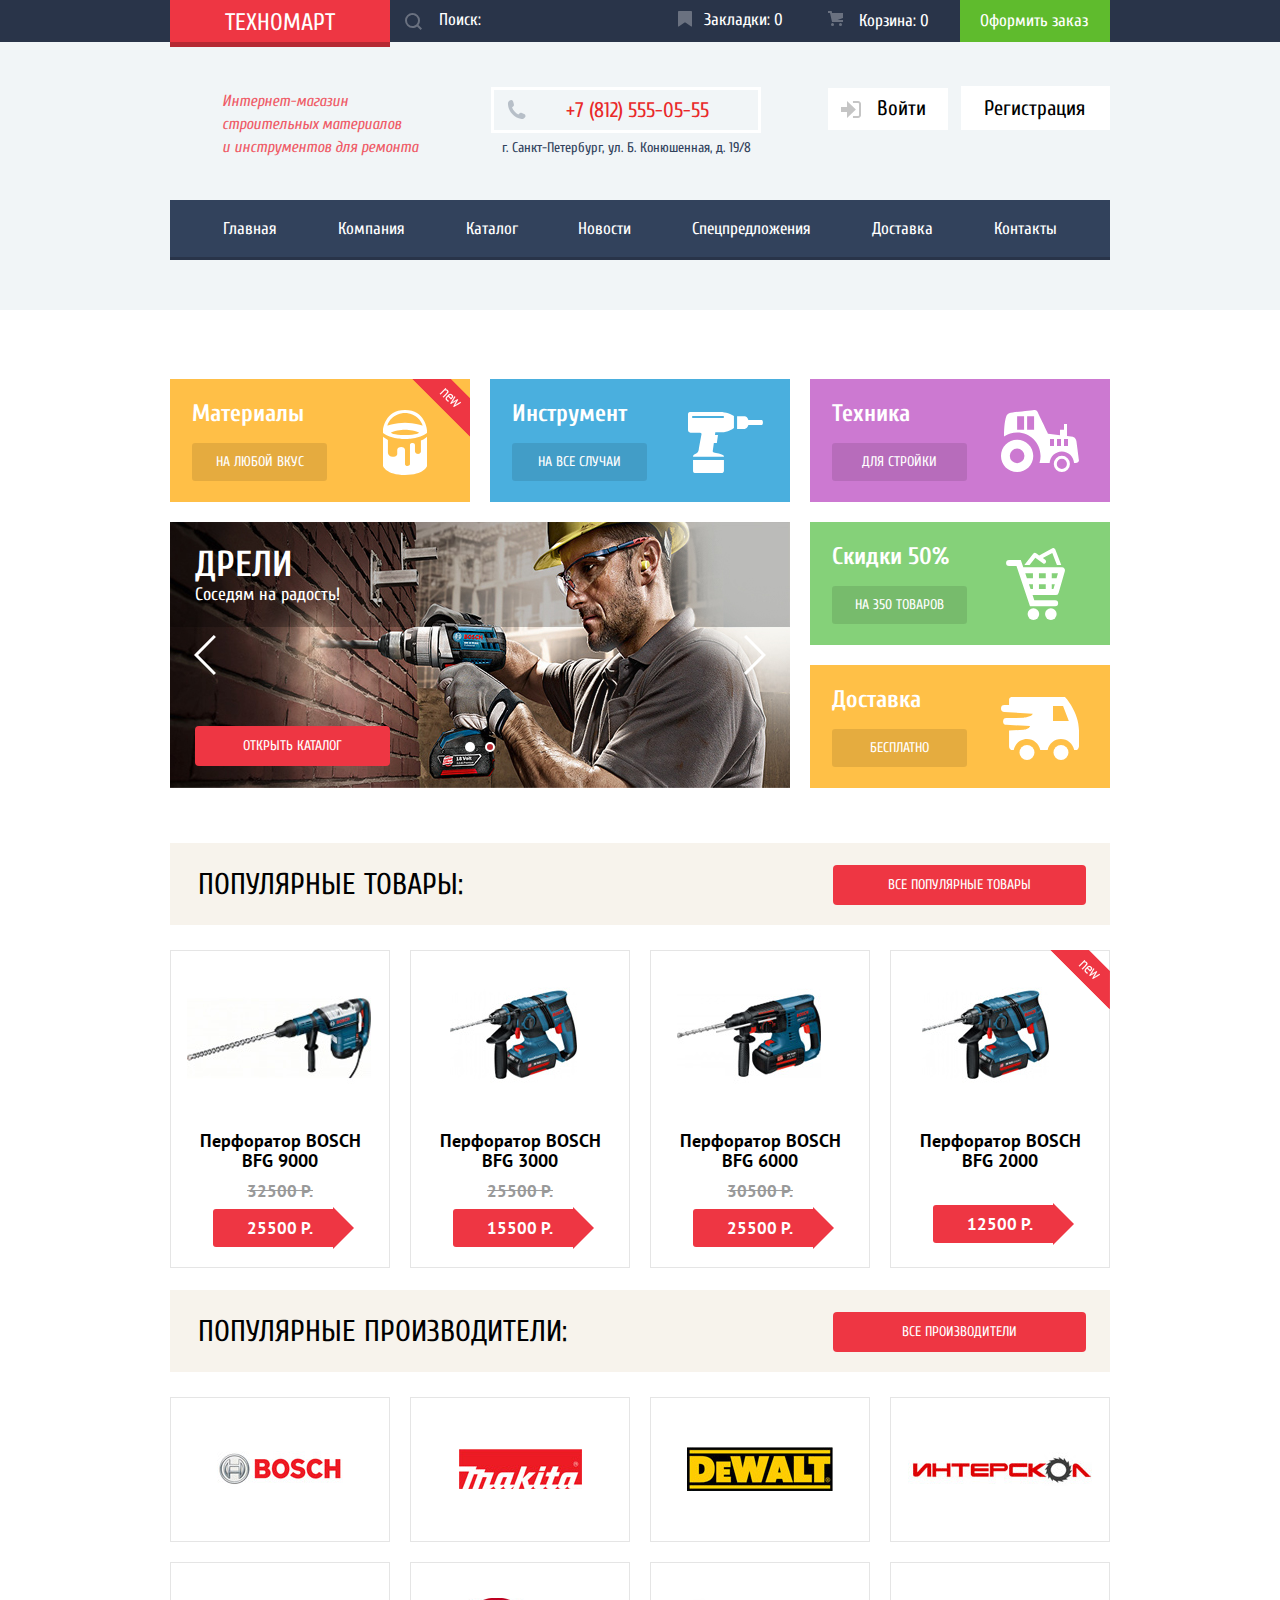
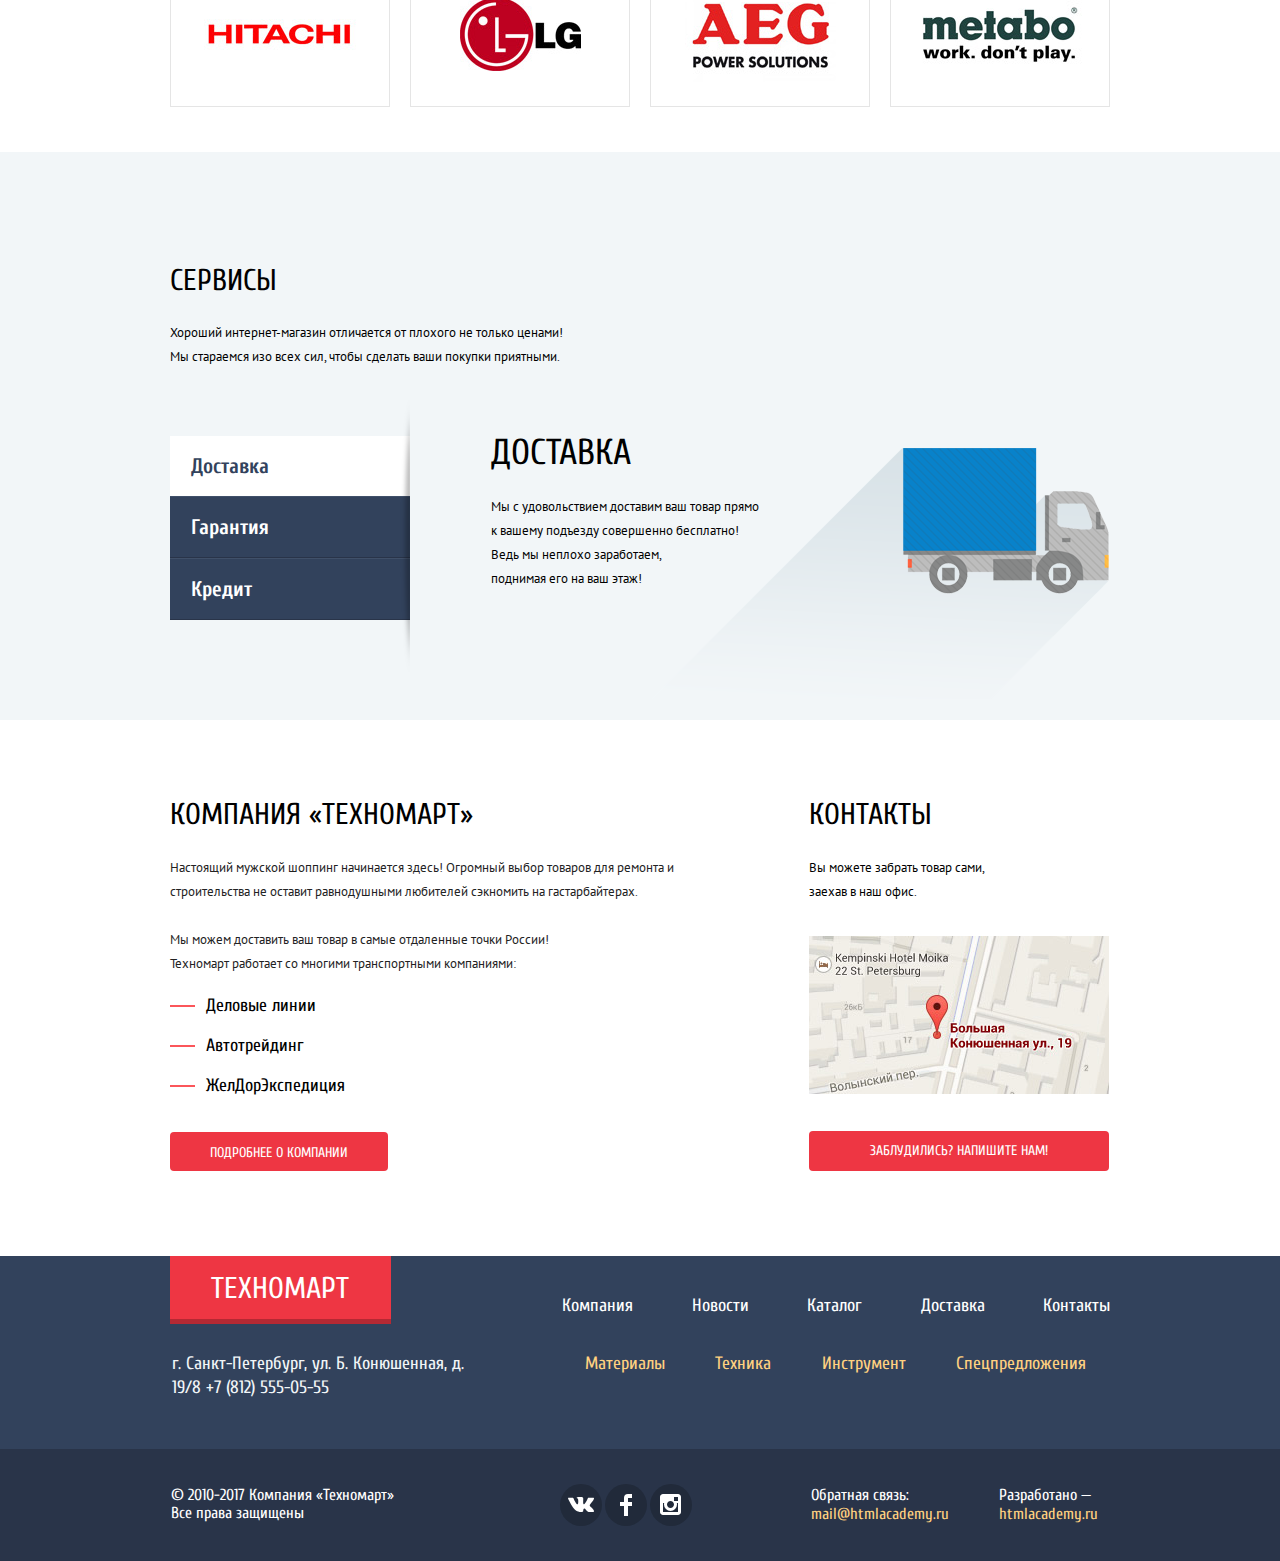
==== commit 71d68535: "Rename uppercased files" ====
--- a/index.html
+++ b/index.html
@@ -126,7 +126,7 @@
                 <a class="in-bookmarks" href="#">В закладки</a>
               </div>
               <div class="image image-1">
-                <img src="img/BOSHBFG9000.jpg" width="184" height="164" alt="Перфоратор BOSCH BFG 9000">
+                <img src="img/boshbfg9000.jpg" width="184" height="164" alt="Перфоратор BOSCH BFG 9000">
               </div>
               <div class="info">
                 <h3>Перфоратор BOSCH BFG 9000</h3>
@@ -140,7 +140,7 @@
                 <a class="in-bookmarks" href="#">В закладки</a>
               </div>
               <div class="image image-2">
-                <img src="img/BOSHBFG3000.jpg" width="127" height="112" alt="Перфоратор BOSCH BFG 3000">
+                <img src="img/boshbfg3000.jpg" width="127" height="112" alt="Перфоратор BOSCH BFG 3000">
               </div>
               <div class="info">
                 <h3>Перфоратор BOSCH BFG 3000</h3>
@@ -154,7 +154,7 @@
                 <a class="in-bookmarks" href="#">В закладки</a>
               </div>
               <div class="image image-3">
-                <img src="img/BOSHBFG6000.jpg" width="144" height="128" alt="Перфоратор BOSCH BFG 6000">
+                <img src="img/boshbfg6000.jpg" width="144" height="128" alt="Перфоратор BOSCH BFG 6000">
               </div>
               <div class="info">
                 <h3>Перфоратор BOSCH BFG 6000</h3>
@@ -168,7 +168,7 @@
                 <a class="in-bookmarks" href="#">В закладки</a>
               </div>
               <div class="image image-4">
-                <img src="img/BOSHBFG2000.jpg" width="127" height="112" alt="Перфоратор BOSCH BFG 2000">
+                <img src="img/boshbfg2000.jpg" width="127" height="112" alt="Перфоратор BOSCH BFG 2000">
               </div>
               <div class="info">
                 <h3>Перфоратор BOSCH BFG 2000</h3>
--- a/css/style.css
+++ b/css/style.css
@@ -134,6 +134,17 @@
   background-repeat: no-repeat;
   background-position: 15px 13px;
   background-size: 17px;
+}
+ 
+::-webkit-input-placeholder {
+  color: #fff;
+  opacity: 1;
+}
+
+:-ms-input-placeholder, 
+::-moz-placeholder {
+  color: #fff;
+  opacity: 1;
 }
 
 input[type='search']:hover {
@@ -1186,7 +1197,7 @@
   background-color: #f2f6f8;
   background-image: url(../img/bg-guarantee.png);
   padding-right: 345px;
-  background-position: 200px 0px;
+  background-position: 200px 40px;
   background-repeat: no-repeat;
   min-height: 300px;
 }
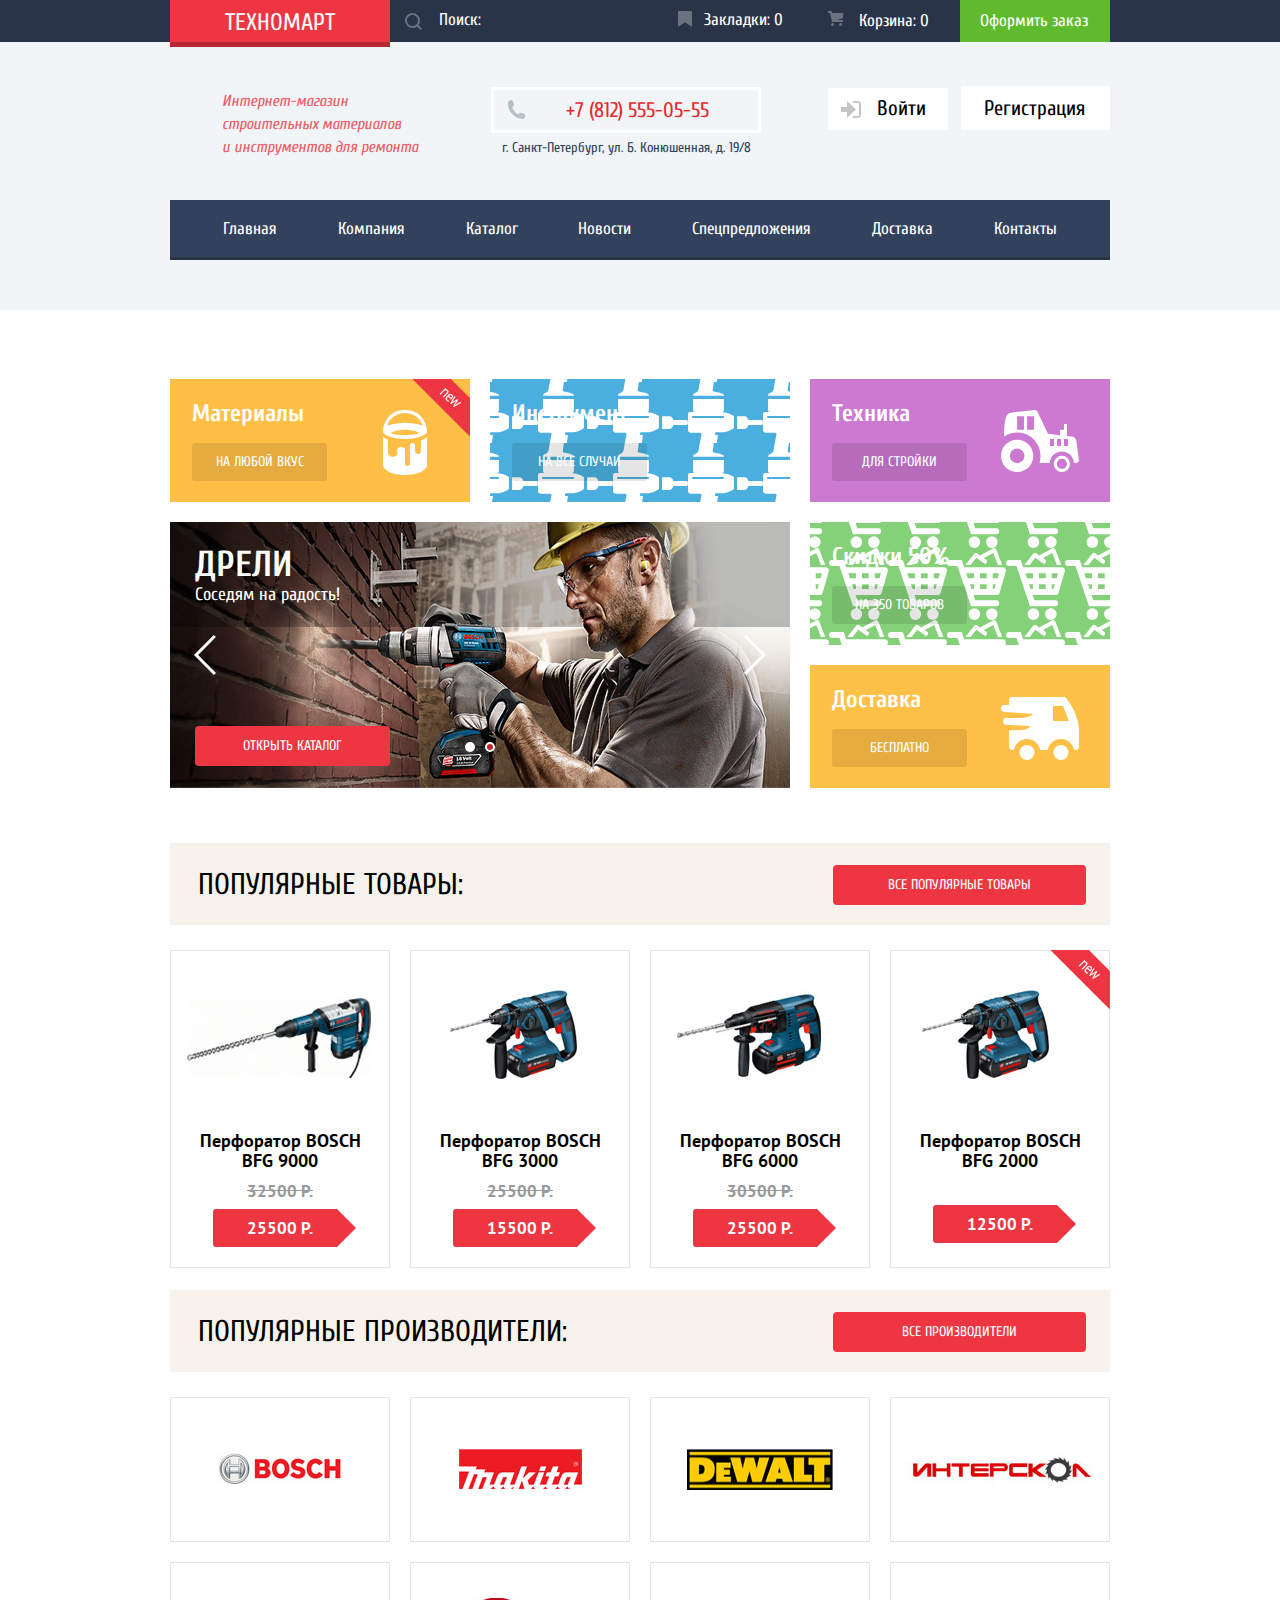
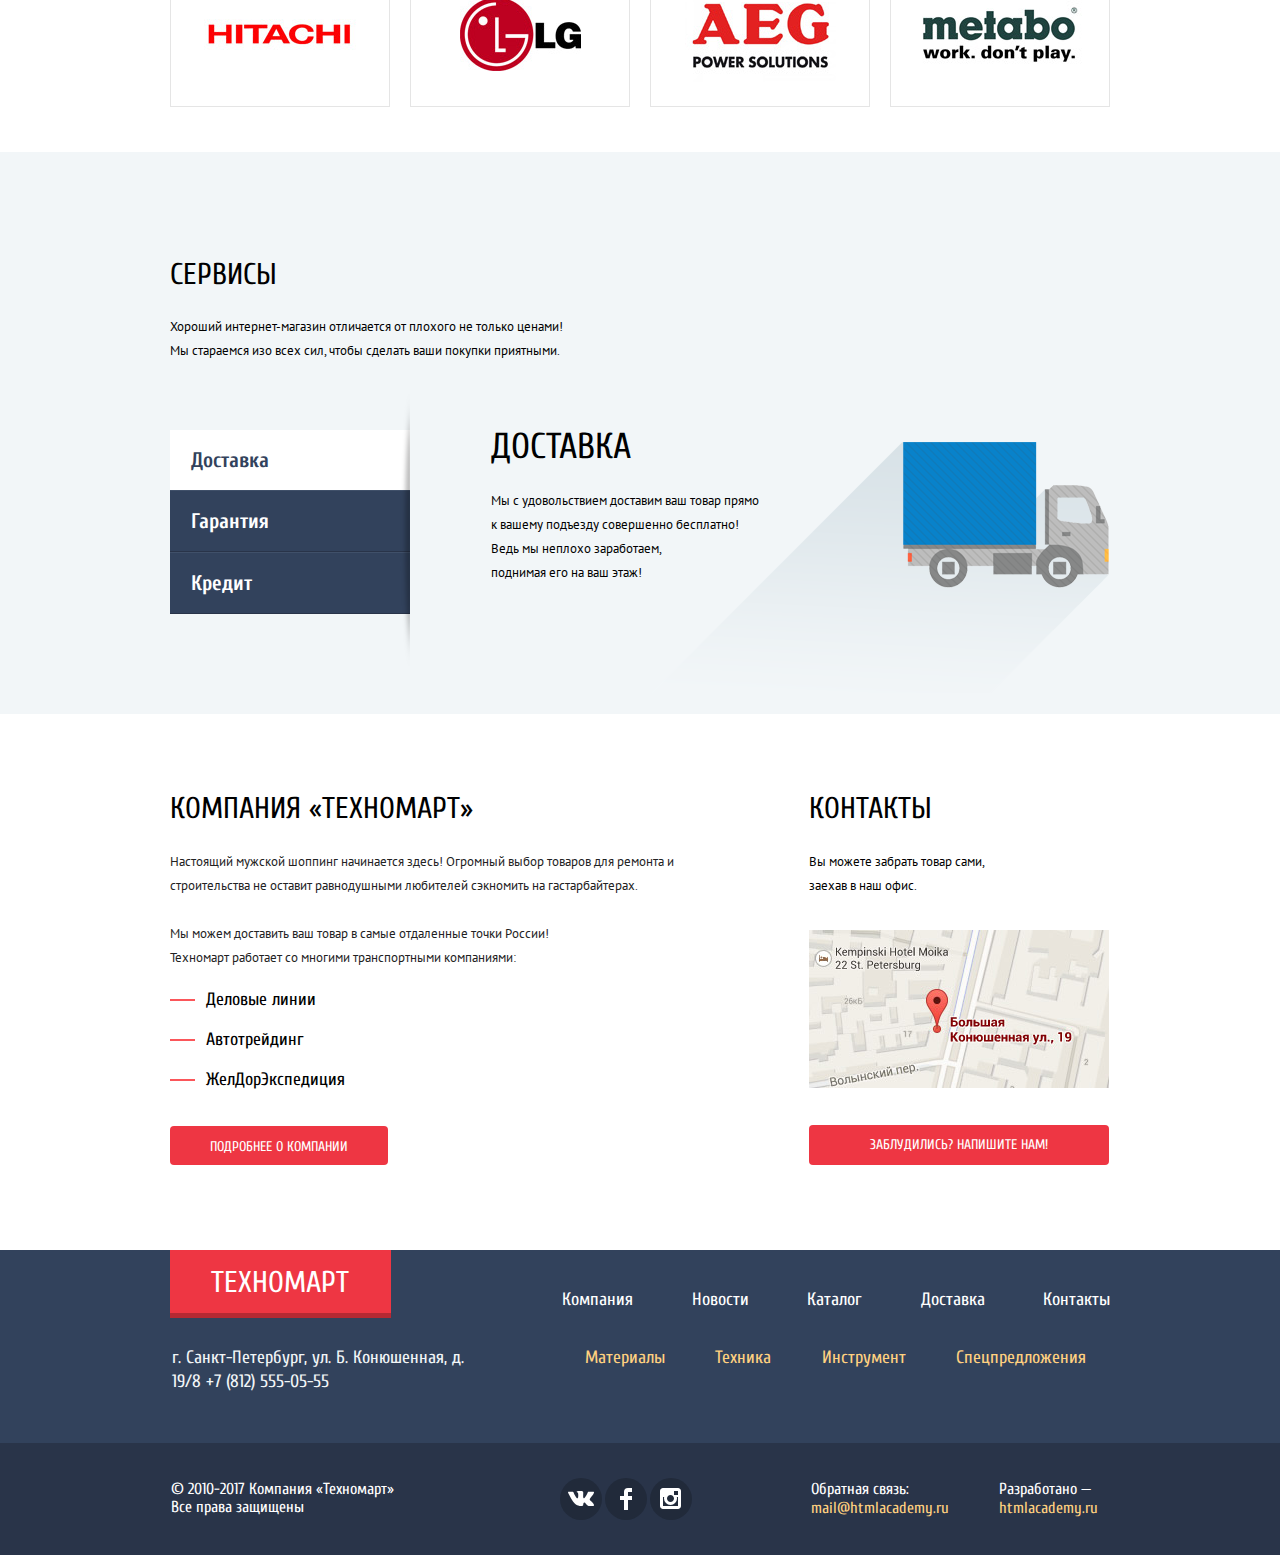
==== commit 900f0103: "минимизация" ====
--- a/index.html
+++ b/index.html
@@ -5,7 +5,7 @@
     <title>HTML Academy: Техномарт</title>
     <link rel="stylesheet" href="https://fonts.googleapis.com/css?family=Cuprum:400,400i,700|PT+Sans:400,700&amp;subset=cyrillic">
     <link rel="stylesheet" href="css/normalize.css">
-    <link rel="stylesheet" href="css/style.css">
+    <link rel="stylesheet" href="css/min-style.css">
   </head>
   <body>
     <header class="main-header">
@@ -122,7 +122,7 @@
           <ul class="catalog-items">
             <li class="catalog-item">
               <div class="actions">
-                <a class="buy-btn" href="#">Купить</a>
+                <a class="buy-btn" href="cart.html">Купить</a>
                 <a class="in-bookmarks" href="#">В закладки</a>
               </div>
               <div class="image image-1">
@@ -136,7 +136,7 @@
             </li>
             <li class="catalog-item">
               <div class="actions">
-                <a class="buy-btn" href="#">Купить</a>
+                <a class="buy-btn" href="cart.html">Купить</a>
                 <a class="in-bookmarks" href="#">В закладки</a>
               </div>
               <div class="image image-2">
@@ -146,11 +146,11 @@
                 <h3>Перфоратор BOSCH BFG 3000</h3>
                 <span class="old-price">25500 P.</span>
               </div>
-              <a class="catalog-btn" href="#">15500 P.</a>
+              <a class="catalog-btn" href="">15500 P.</a>
             </li>
             <li class="catalog-item">
               <div class="actions">
-                <a class="buy-btn" href="#">Купить</a>
+                <a class="buy-btn" href="cart.html">Купить</a>
                 <a class="in-bookmarks" href="#">В закладки</a>
               </div>
               <div class="image image-3">
@@ -164,7 +164,7 @@
             </li>
             <li class="catalog-item new">
               <div class="actions">
-                <a class="buy-btn" href="#">Купить</a>
+                <a class="buy-btn" href="cart.html">Купить</a>
                 <a class="in-bookmarks" href="#">В закладки</a>
               </div>
               <div class="image image-4">
@@ -288,8 +288,8 @@
         <div class="contacts">
           <h3>Контакты</h3>
           <p>Вы можете забрать товар сами,<br>заехав в наш офис.</p>
-          <a class="map" href="#"><img class="map-image" src="img/map.jpg" width="300" height="158" alt="Санкт-Петербург, улица Большая Конюшенная, Дом 19/8"></a>
-          <a class="btn map-btn" href="#">Заблудились?   Напишите нам!</a>
+          <a class="map" href="https://vk.com/away.php?utf=1&to=https%3A%2F%2Fyandex.ru%2Fmaps%2F2%2Fsaint-petersburg%2F%3Fz%3D15%26ll%3D30.322551%252C59.939301%26l%3Dmap%26origin%3Djsapi_2_1_65"><img class="map-image" src="img/map.jpg" width="300" height="158" alt="Санкт-Петербург, улица Большая Конюшенная, Дом 19/8"></a>
+          <a class="btn map-btn" href="contact.html">Заблудились?   Напишите нам!</a>
         </div>
       </section>
     </div>
@@ -383,6 +383,6 @@
         <button class="btn-back btn">Продолжить покупки</button>
       </div>
     </section>
-    <script src="./js/js.js"></script>
+    <script src="./js/min-js.js"></script>
   </body>
 </html>
--- a/css/min-style.css
+++ b/css/min-style.css
@@ -0,0 +1 @@
+body{min-width:960px;padding:0;margin:0;font-size:13px;line-height:24px;font-weight:400;font-style:normal;font-family:'PT Sans','Arial',sans-serif;color:#000;background-color:#fff}html{-webkit-box-sizing:border-box;box-sizing:border-box}*,::after,::before{-webkit-box-sizing:inherit;box-sizing:inherit}.catalog-item img,img{max-width:100%}.visually-hidden:not(:focus):not(:active),input[type=checkbox].visually-hidden,input[type=radio].visually-hidden{position:absolute;width:1px;height:1px;margin:-1px;border:0;padding:0;white-space:nowrap;-webkit-clip-path:inset(100%);clip-path:inset(100%);clip:rect(0 0 0 0);overflow:hidden}.page-container{max-width:960px;margin:0 auto;padding:0 10px}.logo-btn{font-size:24px}.footer-logo-btn,.logo-btn{background-color:#ee3643;font-family:'Cuprum','Arial',sans-serif;color:#fff;line-height:24px;font-weight:400;font-style:normal;text-transform:uppercase;text-decoration:none;-webkit-box-shadow:0 5px 0 0 #b52933;box-shadow:0 5px 0 0 #b52933}.logo-btn{display:block;padding:11px 55px 7px;width:220px;height:100%}.header-up-wrapper{display:-webkit-box;display:-ms-flexbox;display:flex;width:100%}.user-nav{padding:0;margin:0 auto}.logo-btn:hover{background:#ca2c37}.logo-btn:active{background:#ba2732}.header-up,.user-activites,.user-nav{display:-webkit-box;display:-ms-flexbox;display:flex}.header-up{-webkit-box-pack:justify;-ms-flex-pack:justify;justify-content:space-between;background:#293449}.user-activites .search{color:#fff;background:#293449}.user-activites{margin:0;padding:0}input[type=search]{font-size:17px;line-height:18px;font-weight:400;font-style:normal;font-family:'Cuprum','Arial',sans-serif;color:#fff;opacity:1;background-color:#293449;width:100%;padding:11px 0 12px 49px;border:0;cursor:pointer;position:relative;margin-right:200px;background-image:url(../img/icon-search-start.svg);background-repeat:no-repeat;background-position:15px 13px;background-size:17px}::-webkit-input-placeholder{color:#fff;opacity:1}:-ms-input-placeholder,::-moz-placeholder{color:#fff;opacity:1}input[type=search]:hover{background:#212a3a;border:0;background-image:url(../img/icon-search.svg);background-repeat:no-repeat;background-position:15px 13px;background-size:17px}input[type=search]:focus{color:#000;background:#fff;outline:0;background-image:url(../img/icon-search-focus.svg);background-repeat:no-repeat;background-position:15px 13px;background-size:17px}.user-nav a,a.ordering{font-size:17px;line-height:18px;font-weight:400;font-style:normal;font-family:'Cuprum','Arial',sans-serif;text-decoration:none;color:#fff}.user-nav a{display:block;position:relative;background-color:#293449}.user-nav a:hover{background:#212a3a}.user-nav a:active{background:#161d29;color:rgba(255,255,255,.5)}a.ordering{background:#5fbb2d;width:150px;padding:12px 0 12px 20px}a.ordering:hover{background:rgba(95,187,45,.8)}a.ordering:active{background:rgba(95,187,45,.9)}.basket,.bookmarks{width:150px;padding:11px 0 12px 44px}.bookmarks::before{top:11px;left:18px;background-image:url(../img/icon-bookmark.svg);opacity:.3}.basket:hover::before,.bookmarks:hover::before{opacity:1}.basket:active::before,.bookmarks:active::before{opacity:.5}.basket{padding:12px 0 12px 49px}.basket::before,.bookmarks::before,.phone:before{content:'';position:absolute;width:20px;height:20px;background-repeat:no-repeat}.basket::before{opacity:.3;top:11px;left:18px;background-image:url(../img/icon-cart.svg)}a.full-basket{background-color:#ee3643}.header-middle{padding-top:45px;padding-bottom:40px;color:#000;background-color:#f1f5f7}.header-middle-wrapper{display:-webkit-box;display:-ms-flexbox;display:flex;-ms-flex-line-pack:center;align-content:center;-webkit-box-pack:justify;-ms-flex-pack:justify;justify-content:space-between}.title{margin-left:52px;width:200px}.address,.phone,.title h1{font-weight:400;font-family:'Cuprum','Arial',sans-serif}.title h1{padding-top:3px;margin:0;font-size:16px;line-height:23px;color:#ef5c67;font-style:italic}.address,.phone{text-decoration:none;font-style:normal}.phone{position:relative;display:block;font-size:21px;line-height:18px;color:#e9292a;padding:11px 0 11px 72px;border:3px solid #fff;margin-left:31px;width:270px}.phone:before{top:10px;left:13px;background-image:url(../img/icon-phone.svg)}.address{width:310px;font-size:14px;line-height:24px;color:#32425c;text-align:center;padding-top:3px;padding-left:24px}.user{margin-top:12px}.login,.registration{font-family:'Cuprum','Arial',sans-serif;font-weight:400;font-style:normal;font-size:21px;line-height:18px;text-decoration:none;color:#000;background-color:#fff}.registration{margin-top:47px;padding:10px 25px 10px 23px}.registration:hover{color:#ee3643}.registration:active{color:#cacaca}.login{position:relative;margin:47px 10px 0 21px;padding:8px 22px 10px 49px}.login:hover{color:#ee3643}.login:active{color:#cacaca}.login-icon{position:absolute;top:13px;left:13px;width:20px;height:20px}.login:hover path{fill:#293449}.loged,.user-block{background-color:#fff}.user-block{display:-webkit-box;display:-ms-flexbox;display:flex;padding:11px 10px 11px 0}.loged{position:relative;padding:0;margin:2px 38px -2px 45px;display:block;font-weight:400;font-style:normal;font-size:21px;line-height:21px;font-family:'Cuprum','Arial',sans-serif;text-decoration:none;color:#000}.loged::before,.logout{width:20px;background-repeat:no-repeat}.loged::before{content:'';position:absolute;top:1px;left:-30px;background-image:url(../img/icon-user.svg);height:20px}.loged:hover{color:#000}.loged:active{color:rgba(0,0,0,.2)}.loged:active::before,.loged:hover::before{background-image:url(../img/icon-user-hover.svg);background-repeat:no-repeat}.loged:active::before{background-image:url(../img/icon-user.svg)}.logout{display:block;height:21px;background-position:-1px 4px}.logout:active,.logout:hover{background-image:url(../img/icon-logout-hover.svg);background-repeat:no-repeat}.logout,.logout:active{background-image:url(../img/icon-logout.svg)}.information{margin-top:6px;padding-left:15px}.my-orders{position:relative;margin-right:30px}.my-orders:hover{color:#ef4652}.my-orders:active{color:#c5cad0}.my-orders::after{content:'';position:absolute;width:5px;height:5px;margin-left:15px;margin-bottom:2px;background:#32425c;border-radius:50%;top:7px;right:-20px}.cabinet,.my-orders{font-weight:400;font-style:normal;font-size:16px;line-height:18px;font-family:'Cuprum','Arial',sans-serif;background:#f2f6f8;color:#32425c}.cabinet:hover{color:#ef4652}.cabinet:active{color:#c5cad0}.header-bottom{background-color:#f1f5f7;padding-bottom:10px;margin-bottom:69px;width:100%}.site-nav{-ms-flex-wrap:wrap;flex-wrap:wrap;-webkit-box-pack:justify;-ms-flex-pack:justify;justify-content:space-between;-webkit-box-align:center;-ms-flex-align:center;align-items:center;display:-webkit-box;display:-ms-flexbox;display:flex;min-height:55px;padding:0 23px;margin:0 auto;width:940px;border-bottom:3px solid #293449}.main-nav,.main-nav a{background-color:#32425c}.main-nav{display:-webkit-box;display:-ms-flexbox;display:flex;margin-bottom:40px;width:100%}.main-nav a{display:block;padding:20px 30px;font-weight:400;font-style:normal;font-size:17px;line-height:17px;font-family:'Cuprum','Arial',sans-serif;text-decoration:none;color:#fff}.main-nav a:hover{background:#293449}.main-nav a:active{color:rgba(255,255,255,.5);background:#1d2739}.breadcrumbs,.cat-nav,.catalog-items,.foot-nav,.list-producers,.list-supply,.main-nav,.page,.producers,.site-nav,.slide-radio,.social-icon,.transport-list,.user-nav{list-style:none}.catalog1{display:-webkit-box;display:-ms-flexbox;display:flex;-webkit-box-pack:justify;-ms-flex-pack:justify;justify-content:space-between;-ms-flex-wrap:wrap;flex-wrap:wrap;margin-bottom:55px}.catalog{margin-bottom:0;background:#fff;color:#000}.category{position:relative;width:300px;height:123px;padding:20px 22px;font-family:'Cuprum','Arial',sans-serif;overflow:hidden}.category-block{margin-top:20px}.category h2,.category-block h2{margin:0 0 14px;font-style:normal;color:#fff;font-weight:700;font-size:24px;line-height:30px}.category-btn{display:inline-block;vertical-align:top;min-width:135px;padding:10px 0;font-style:normal;color:#fff;font-weight:400;font-size:14px;line-height:18px;text-decoration:none;text-transform:uppercase;text-align:center;border-radius:3px;background:rgba(0,0,0,.1)}.category-btn:hover{background:rgba(0,0,0,.2)}.category-btn:active{background:rgba(0,0,0,.3)}.instruments,.material{background-repeat:no-repeat}.material{background-color:#ffbf47;background-image:url(../img/icon-1.svg);background-position:213px 31px}.instruments{background:#4aafde;background-image:url(../img/icon-2.svg);background-position:198px 33px}.equipment{background:#cc79d1;background-image:url(../img/icon-3.svg);background-position:191px 31px}.delivery,.discount,.equipment{background-repeat:no-repeat}.discount{margin-bottom:20px;background:#85d179;background-image:url(../img/icon-4.svg);background-position:196px 26px}.delivery{background-color:#ffc047;background-image:url(../img/icon-5.svg);background-position:191px 32px}.new::after{content:url(../img/new-flag.png);position:absolute;top:-1px;right:-1px;width:60px;height:60px;z-index:3}#slide1:checked~.slide1,#slide2:checked~.slide2{display:block}.slider{position:relative;width:620px;height:266px;margin-top:20px;padding:0;font-family:'Cuprum','Arial',sans-serif}.slide{display:none;height:100%;padding:25px;font-size:18px;line-height:24px;color:#fff;background-repeat:no-repeat}.slide1{background-image:url(../img/slider-1.jpg);background-color:#886c60}.slide2{background-image:url(../img/slider-2.jpg);background-color:#d7c4b1}.slide-title{margin:0;font-size:36px;line-height:36px;text-transform:uppercase}.slider .slide-btn{position:absolute;bottom:22px;left:25px;display:block;min-width:195px;margin:0;padding-right:10px;padding-left:10px;text-align:center;padding-top:11px}.slider-btn{z-index:5;position:absolute;top:50%;display:block;width:42px;height:60px;padding:10px;background-size:100% 100%;background-origin:content-box;-webkit-transform:translateY(-50%);-ms-transform:translateY(-50%);transform:translateY(-50%);cursor:not-allowed}#slide1:checked+.slider-btn1,#slide2:checked+.slider-btn2{cursor:pointer}.slider-btn1,.slider-btn2{background-repeat:no-repeat}.slider-btn1{right:14px;background-image:url(../img/icon-right.svg)}.slider-btn2{left:14px;background-image:url(../img/icon-left.svg)}.slide-dots{position:absolute;left:50%;bottom:0;display:-webkit-box;display:-ms-flexbox;display:flex;-webkit-box-pack:justify;-ms-flex-pack:justify;justify-content:space-between;margin:0 0 36px;padding:0;list-style:none;-webkit-transform:translateX(-50%);-ms-transform:translateX(-50%);transform:translateX(-50%)}.slide-dot{display:block;width:10px;height:10px;background-color:#fff;border-radius:50%;cursor:pointer}.slide-dots li{margin-right:10px}.slide-dots li:last-child{margin-right:0}#slide1:checked~.slide-dots .slide-dot1,#slide2:checked~.slide-dots .slide-dot2{background-color:#ba2732;border:2px #fff solid;cursor:default}.wrapper{-ms-flex-line-pack:center;align-content:center;display:-webkit-box;display:-ms-flexbox;display:flex;padding:0 24px 0 31px;margin-bottom:25px;-webkit-box-pack:justify;-ms-flex-pack:justify;justify-content:space-between;background-color:#f7f3ec}.btn,.wrapper h2{font-style:normal;font-family:'Cuprum','Arial',sans-serif;text-transform:uppercase}.wrapper h2{line-height:30px;margin-left:-3px;background-color:#f7f3ec;font-weight:200;font-size:30px;margin-top:27px}.btn,.catalog-item{line-height:18px;text-align:center}.btn{border-radius:4px;padding:11px 55px 9px;text-decoration:none;background-color:#ee3643;color:#fff;min-width:253px;margin-top:22px;font-size:14px;font-weight:400;height:40px}.btn:hover{background:#ca2c37}.btn:active{background:#ba2732}.catalog-item{position:relative;font-weight:700;font-size:17px;vertical-align:middle;border:1px solid #e5e5e5;width:220px;height:318px;margin-bottom:22px;padding-top:16px}.catalog-item h2,.catalog-item h3{line-height:20px;min-height:40px;padding:0 25px;margin-top:-4px;margin-bottom:11px;font-size:18px}.catalog-item .actions{position:absolute;top:0;left:0;width:218px;padding:43px 0;background-color:#fff;z-index:2}.catalog-item .image{position:relative;min-height:168px}.catalog-item .image-1{top:-11px;left:-1px}.catalog-item .image-2{top:12px;left:-7px}.catalog-item .image-3{top:5px;left:-11px}.catalog-item .image-4{top:12px;left:-15px}.catalog-items{padding:0;margin:0;display:-webkit-box;display:-ms-flexbox;display:flex;-webkit-box-pack:justify;-ms-flex-pack:justify;justify-content:space-between;-ms-flex-wrap:wrap;flex-wrap:wrap}.catalog-item:hover,a.prod-img:hover{-webkit-box-shadow:0 10px 25px rgba(41,52,73,.5);box-shadow:0 10px 25px rgba(41,52,73,.5)}.catalog-btn,.old-price{min-height:20px;display:block;color:#999;text-decoration:line-through}.catalog-btn{min-height:38px;position:relative;width:135px;margin:0 auto;padding:10px 30px;color:#fff;background:#ee3643;border-radius:3px;text-decoration:none}.catalog-btn::after{content:'';position:absolute;top:0;right:-27px;width:0;height:0;border:19px solid #fff;border-left-color:#ee3643}.old-price+.catalog-btn{margin-top:7px}.buy-btn{border-bottom:3px solid #367315;color:#fff}.buy-btn,.in-bookmarks{position:relative;display:block;width:136px;margin:0 auto 7px;padding:7px 0;background-color:#63a63e;font-size:14px;font-weight:400;font-family:'Cuprum','Arial',sans-serif;line-height:18px;text-decoration:none;text-transform:uppercase;border-radius:3px}.catalog-item .actions,.list-producers input[type=checkbox],.list-supply input[type=radio],.services-table input[type=radio],.slide-radio input[type=radio]{display:none}.catalog-item .info{margin-bottom:7px;min-height:67px}.catalog-item:hover .actions{display:block}.buy-btn::before{content:'';position:absolute;top:8px;left:13px;width:20px;height:20px;background-image:url(../img/icon-cart.svg);background-repeat:no-repeat;opacity:.3}.buy-btn:hover{background:#5fbb2d}.buy-btn:active{background:#518534;border-bottom-color:#518534}.buy-btn:active:before,.buy-btn:hover::before{opacity:1}.in-bookmarks,.in-bookmarks:hover{color:#32425c;background:#fff;border:3px solid #63a63e}.in-bookmarks:hover{border:3px solid #32425c}.in-bookmarks:active{color:#d0d2d6;border:3px solid #c1c6ce}.popular-producers{margin-bottom:20px}.producers,a.prod-img{display:-webkit-box;display:-ms-flexbox;display:flex}.producers{-ms-flex-wrap:wrap;flex-wrap:wrap;-webkit-box-pack:justify;-ms-flex-pack:justify;justify-content:space-between;margin:0;padding:0}a.prod-img{border:1px solid #e5e5e5;height:145px;width:220px;-ms-flex-line-pack:center;align-content:center;margin-bottom:20px}.interscol{padding-bottom:11px}.metabo{padding-bottom:5px}.prod-img img{display:block;margin:auto}.prod-img img:active{opacity:.3}a.prod-img:active{-webkit-box-shadow:0 4px 10px rgba(41,52,73,.5);box-shadow:0 4px 10px rgba(41,52,73,.5)}.services-top{padding-top:65px}.services-block{width:100%;display:-webkit-box;display:-ms-flexbox;display:flex;margin-bottom:80px;padding-bottom:100px}.services{background-color:#f2f6f8;padding-top:33px}.services h2,.services h3{font-family:'Cuprum','Arial',sans-serif;text-transform:uppercase}.services h2{font-weight:400;font-style:normal;margin-top:10px;color:#000;font-size:30px;line-height:30px}.service p,.services h3{font-weight:400;font-style:normal;line-height:24px}.services h3{line-height:36px;font-size:36px;margin-bottom:24px}.services p{display:block;padding-bottom:20px;width:400px;font-size:13px;font-family:'PT Sans','Arial',sans-serif}#button-1:checked~.servises-delivery,#button-2:checked~.servises-guarantee,#button-3:checked~.servises-credit{display:block}.servises-delivery p{width:275px}.servises-guarantee p{width:380px}.servises-credit p{width:280px}.servises-guarantee{display:none;background-image:url(../img/bg-guarantee.png);background-position:200px 40px}.servises-credit,.servises-delivery,.servises-guarantee{position:absolute;top:-5px;left:320px;background-color:#f2f6f8;padding-right:345px;background-repeat:no-repeat;min-height:300px}.servises-delivery{padding-left:1px;display:block;background-image:url(../img/bg-delivery.png);background-position:151px 49px}.servises-credit{display:none;background-image:url(../img/bg-credit.png);background-position:152px 34px}.services-left,.services-right{font-size:13px;font-family:'PT Sans','Arial',sans-serif;color:#000;font-weight:400;font-style:normal;line-height:24px;margin-top:-32px}.services-left{position:relative;margin-right:80px;width:240px;font-weight:700;font-size:21px;line-height:30px;font-family:'Cuprum','Arial',sans-serif;text-align:left;color:#fff;margin-top:34px}.shadow{position:absolute;z-index:2;top:-40px;left:230px;width:10px;height:279px;background-image:url(../img/layer-118.png)}.services-table{position:relative;width:240px}.services-table label{display:block;padding:15px;cursor:pointer}.services-table input[type=radio]:checked+label,.services-table input[type=radio]:checked+label:hover{color:#32425c;background-color:#fff;cursor:auto;border:0}.services-table input[type=radio]+label{display:block;background-color:#32425c;padding-left:21px;border-top:1px solid #405069;border-bottom:1px solid #293449}.services-table input[type=radio]+label:hover{background-color:#293449}.services-table tr{border-top:1px solid #fff;border-bottom:1px solid #fff}.about{margin-top:-27px;padding:0;width:540px;color:#000;background:#fff}.transport-list{margin:10px 0 35px -4px;font-family:'Cuprum','Arial',sans-serif;font-size:18px;line-height:40px}.transport-list li{position:relative}.transport-list li::before{content:'';position:absolute;left:-36px;top:19px;display:block;width:25px;height:2px;background:#fb565a}.contacts{min-width:300px;margin-left:99px;margin-top:-27px}.map{display:block;width:300px;height:158px;margin-bottom:37px}.contact-about{margin:0 0 85px;display:-webkit-box;display:-ms-flexbox;display:flex;-ms-flex-line-pack:justify;align-content:space-between}.about h3,.about p,.contacts h3{font-weight:400;font-style:normal;line-height:24px}.contacts p{margin-bottom:32px}.about h3,.contacts h3{margin-bottom:29px;text-transform:uppercase;font-size:30px;font-family:'Cuprum','Arial',sans-serif}.about p{font-size:13px;font-family:'PT Sans','Arial',sans-serif;color:#222;margin:0;padding:0}.about p:nth-child(2){margin-bottom:24px}.about .btn{padding:12px 40px 10px}.map-btn{display:block;min-width:100%}.main-footer{width:100%}.footer-up{-webkit-box-pack:justify;-ms-flex-pack:justify;justify-content:space-between;display:-webkit-box;display:-ms-flexbox;display:flex;color:#fff;margin-bottom:31px}.footer-wrapper-up{background:#32425c;width:100%}.footer-logo-btn{font-size:30px;display:inline-block;padding:21px 42px 18px 41px;margin-bottom:15px}.feedback p,.footer-nav a,.right-footer-up p{font-weight:400;font-style:normal;font-family:'Cuprum','Arial',sans-serif}.right-footer-up p{width:325px;padding-left:2px;font-size:18px;line-height:24px;color:#f1f5f7}.left-footer-up{margin-top:30px;-webkit-box-orient:vertical;-webkit-box-direction:normal;-ms-flex-direction:column;flex-direction:column;width:560px}.foot-nav{margin:0 auto;display:-webkit-box;display:-ms-flexbox;display:flex;padding:8px 0 8px 12px}.cat-nav,.catalog-nav,.foot-nav{-webkit-box-pack:justify;-ms-flex-pack:justify;justify-content:space-between}.catalog-nav{margin-top:4px;padding:8px 0}.cat-nav{display:-webkit-box;display:-ms-flexbox;display:flex;padding-right:24px;padding-left:35px}.footer-nav a{font-size:18px;line-height:24px;color:#fff;text-decoration:none}.footer-nav a:hover{text-decoration:underline}.catalog-nav a,.footer-nav a:active{color:#a4abb4;text-decoration:none}.catalog-nav a{font-size:18px;line-height:24px;font-weight:400;font-style:normal;font-family:'Cuprum','Arial',sans-serif;color:#ffd180}.catalog-nav a:hover{text-decoration:underline}.catalog-nav a:active{color:#ad956f;text-decoration:none}.footer-down{padding-bottom:35px;padding-top:35px;background:#293449}.footer-bottom{display:-webkit-box;display:-ms-flexbox;display:flex;-webkit-box-pack:justify;-ms-flex-pack:justify;justify-content:space-between}.social{margin-left:88px}.copyright{width:230px;padding-top:2px;padding-left:1px;font-size:16px;line-height:18px;font-weight:400;font-style:normal;font-family:'Cuprum','Arial',sans-serif;color:#fff}ul.social-icon\>{list-style:none;-webkit-box-pack:justify;-ms-flex-pack:justify;justify-content:space-between;width:132px;margin:0 auto;padding:0}.social-icon a{display:block;width:40px;height:40px}.feedbac-block,.social-btn,ul.social-icon\>{display:-webkit-box;display:-ms-flexbox;display:flex}.social-btn{-webkit-box-align:center;-ms-flex-align:center;align-items:center;-webkit-box-pack:center;-ms-flex-pack:center;justify-content:center;width:42px;height:42px;text-decoration:none;background:#212a3a;border-radius:50px}.social-btn:active,.social-btn:hover{background-color:#ee3643}.feedback p{margin:0;padding:0;display:inline-block;font-size:16px;line-height:18px;color:#fff}.feedback{margin-left:48px;width:140px}.feedback:nth-child(2){width:93px;margin-right:18px}.feedback a{display:block;font-size:16px;line-height:18px;font-weight:400;font-style:normal;text-decoration:none;font-family:'Cuprum','Arial',sans-serif;color:#ffd180;margin-top:-3px}.feedback a:hover{text-decoration:underline}.feedback a:active{text-decoration:none;color:#ee3643}.for-catalog{margin-bottom:28px}.breadcrumbs{position:relative;display:-webkit-box;display:-ms-flexbox;display:flex;margin:0;padding:0;-webkit-box-pack:justify;-ms-flex-pack:justify;justify-content:space-between;width:394px}.home{position:relative;margin-left:17px}.catalog-way::before,.home::before{content:'';position:absolute;top:1px;left:-27px;width:16px;height:20px;background-image:url(../img/icon-right-small.svg);background-repeat:no-repeat}.home::before{left:-18px;background-image:url(../img/icon-home.svg)}.breadcrumbs a,.catalog-way{position:relative;margin-right:38px}.catalog-block,.catalog-title{display:-webkit-box;display:-ms-flexbox;display:flex}.breadcrumbs a,.catalog-title{font-style:normal;font-weight:400}.catalog-title{-ms-flex-line-pack:center;align-content:center;padding:28px 25px 25px 28px;-webkit-box-pack:justify;-ms-flex-pack:justify;justify-content:space-between;background-color:#f7f3ec;font-family:'Cuprum','Arial',sans-serif;text-transform:uppercase;background:#f2f6f8;margin-bottom:20px;font-size:30px;line-height:30px;color:#32425c}.breadcrumbs a,.by-price h3,.by-producers h3,.by-supply h3{font-family:'PT Sans','Arial',sans-serif;text-transform:uppercase}.breadcrumbs a{text-decoration:none;color:#000;font-size:13px;line-height:18px}.catalog-block{margin-bottom:60px}.line{margin-bottom:17px;border:1px solid #e5e5e5;border-bottom-width:0}.filter{min-width:220px;margin-right:20px}.sort{padding:10px}.filter-title{margin-bottom:8px}.sort{margin-bottom:17px}.range-controls{position:relative;height:80px;margin:14px 0 10px;padding:0 30px;overflow:hidden;background:#f7f3ec;border-radius:3px}.scale{height:2px;margin-top:39px;background:#d7dcde}.bar{width:87%;height:2px;background:#00ca74}.range-controls .toggle{position:absolute;top:30px;left:30px;width:20px;height:20px;border:8px solid #fff;background:#ababab;border-radius:50%;cursor:pointer}.range-controls .max-toggle{left:161px}.range-controls .min-toggle{left:21px}.price-controls{margin-bottom:26px;color:#000}.price-max,.price-min{width:95px;padding:8px 2px 10px 8px;font-weight:400;font-style:normal;font-size:17px;line-height:18px;font-family:'PT Sans','Arial',sans-serif;text-align:center;background-color:#f7f3ec;border:0;border-radius:3px}.price-min+span{margin-left:7px;margin-right:5px;font-size:17px;line-height:30px}.filter-title,.list-producers input[type=checkbox]+label,.list-supply input[type=radio]+label,.sort p,.sort-btn{font-style:normal;font-family:'PT Sans','Arial',sans-serif;text-transform:uppercase}.filter-title{padding:10px 0 10px 19px}.sort span{margin-right:65px;padding-left:10px;color:#000;text-transform:uppercase}.sort-btn{margin-left:66px;color:rgba(0,0,0,.3);text-decoration:none;border-bottom:red 1px dotted}.sort-btn:hover{color:#000;border-bottom:red 1px solid}.sort-active,.sort-btn:active{color:#ee3643;text-decoration:none;border:0}.filter-title,.sort{border-radius:3px;background:#f7f3ec}.sort-up svg{margin-left:45px;-webkit-transform:rotate(180deg);-ms-transform:rotate(180deg);transform:rotate(180deg);fill:#c5c5c5}.sort-down:hover path,.sort-up:hover path{fill:#231f20}.sort-down:active path,.sort-up path,.sort-up:active path{fill:#ee3643}.sort-down{margin-left:13px}.sort-down path{fill:#c5c5c5}.by-price h3,.by-producers h3,.by-supply h3{margin:0;padding:0;font-weight:700;font-size:17px;line-height:30px}.by-producers{margin-bottom:-4px}fieldset{border:0}.list-producers,.list-supply,fieldset{padding:0}.list-producers input[type=checkbox]+label,.list-supply input[type=radio]+label{position:relative;display:block;margin-bottom:20px;padding-left:35px;font-weight:400;font-size:15px;line-height:20px;cursor:pointer}.list-producers input[type=checkbox]:disabled+label,.list-supply input[type=radio]:disabled+label{opacity:.4;cursor:default}.list-producers input[type=checkbox]+label::before{content:'';position:absolute;width:26px;height:26px;top:-4px;left:0;background:url(../img/checkbox-off.svg) no-repeat}.list-producers input[type=checkbox]:checked+label::before{content:'';position:absolute;width:26px;height:26px;top:-4px;left:0;background:url(../img/checkbox-on.svg) no-repeat}.list-producers input[type=checkbox]+label:hover::before{background:url(../img/checkbox-off-hover.svg) no-repeat}.list-producers input[type=checkbox]:checked+label:hover::before{background:url(../img/checkbox-on-hover.svg) no-repeat}.list-producers input[type=checkbox]:disabled+label::before{opacity:.4;cursor:default}.list-supply input[type=radio]+label::before{content:'';position:absolute;width:26px;height:26px;top:-4px;left:0;background:url(../img/radio-off.svg) no-repeat}.list-supply input[type=radio]:checked+label::before{content:'';position:absolute;width:26px;height:26px;top:-4px;left:0;background:url(../img/radio-on.svg) no-repeat}.list-supply input[type=radio]+label:hover::before{background:url(../img/radio-off-hover.svg) no-repeat}.list-supply input[type=radio]:checked+label:hover::before{background:url(../img/radio-on-hover.svg) no-repeat}.list-supply input[type=radio]:disabled+label::before{opacity:.4;cursor:default}.btn-show{margin-top:57px;padding:11px 38px 8px;font-weight:400;font-style:normal;font-size:13px;line-height:18px;font-family:'PT Sans','Arial',sans-serif;text-transform:uppercase;color:#000;background:#fff;border:1px solid #e5e5e5;border-radius:3px;cursor:pointer}.page{padding:0;margin:33px 0 0;display:-webkit-box;display:-ms-flexbox;display:flex}.page a{font-weight:400;font-style:normal;font-size:13px;line-height:18px;font-family:'PT Sans','Arial',sans-serif;text-align:center;text-transform:uppercase;text-decoration:none;color:#000;padding:10px 14px 11px 16px;margin-right:9px;border:1px solid #e5e5e5;border-radius:3px}a.page-next{padding:10px 30px 11px 31px}.page .page-active{color:#fef5f6;background:#ee3643}.page a:hover{border:1px solid #bdc6ca}.page a:active{border:1px solid #ee3643}.about-goods{width:100%;padding:45px 10px 55px;color:#000;background:#f2f6f8}.about-perforator{font-weight:400;font-style:normal;line-height:24px;color:#000;background:#f2f6f8}.about-perforator h3{font-weight:400;text-transform:uppercase;font-size:30px;line-height:30px;font-family:'Cuprum','Arial',sans-serif;margin-bottom:26px}.about-perforator p{font-size:13px;font-family:'PT Sans','Arial',sans-serif}.form-answer,.write-us-form label{font-size:18px;font-family:'Cuprum','Arial',sans-serif}.modal{-webkit-box-shadow:0 0 15px rgba(0,0,0,.5);box-shadow:0 0 15px rgba(0,0,0,.5);left:50%;top:50%;background-color:#fff;position:fixed}.form-answer{margin-left:-310px;margin-top:-216px;width:620px;z-index:3;border-top:10px solid #ff5257;display:none}.map-window{width:940px;height:445px;margin-left:-470px;margin-top:-222px;z-index:3;display:none}.cart-add{width:620px;margin-top:-140px;margin-left:-310px;z-index:10;background-image:url(../img/icon-mark.svg);background-repeat:no-repeat;padding-top:65px;border-top:10px solid #ff5257;background-position:82px 47px;display:none}.write-us-block{width:100%;background-color:#fff;padding:45px 80px 40px}.write-us-block,.write-us-form{display:-webkit-box;display:-ms-flexbox;display:flex;-ms-flex-wrap:wrap;flex-wrap:wrap;-webkit-box-pack:justify;-ms-flex-pack:justify;justify-content:space-between}.write-us-form p{margin:0 auto}.write-us-form input[type=text],.write-us-form label{line-height:18px;font-weight:400;font-style:normal;display:block}.write-us-form input[type=text],.write-us-form textarea{font-size:13px;font-family:'PT Sans','Arial',sans-serif;border:3px solid #d7dcde;border-radius:5px}.write-us-form input[type=text]{text-align:left;background:#fff;min-width:220px;margin:10px 0 17px;color:#999;padding:10px 0 10px 14px}.write-us-form textarea{line-height:18px;color:#a9a9a9;padding:5px 0 0 12px;margin-top:10px;resize:none;width:100%}.write-us-form input[type=text]:hover{border-color:#b5b5b5}.write-us-form input[type=text]:focus,.write-us-form textarea:focus{border-color:#ee3643;outline:0}.form-btn{background-color:#f4f4f4;width:100%;display:-webkit-box;display:-ms-flexbox;display:flex;-webkit-box-pack:justify;-ms-flex-pack:justify;justify-content:space-between;-ms-flex-line-pack:center;align-content:center;padding:14px 40px 35px 80px;margin-top:65px}.form-close{z-index:30;position:absolute;top:10px;right:10px;width:20px;height:20px;border:0;font-size:0;background-color:transparent;background-image:url(../img/icon-close.svg);background-size:100% 100%;cursor:pointer}.send-btn{min-width:460px;border:0}.btn-back{color:#000;background:#fff;border:0;cursor:pointer}.btn-back:hover{color:#fff;background-color:#ca2c37}.btn-back:active{color:#fff;background-color:#ba2732}.ordering-btn{width:220px}.cart-add h2{font-size:30px;line-height:18px;font-weight:400;font-style:normal;font-family:'Cuprum','Arial',sans-serif;padding-left:179px;padding-top:5px;padding-bottom:10px;margin:0 auto}.modal-show{display:block}.interactive-map{width:100%;height:100%;border:0}
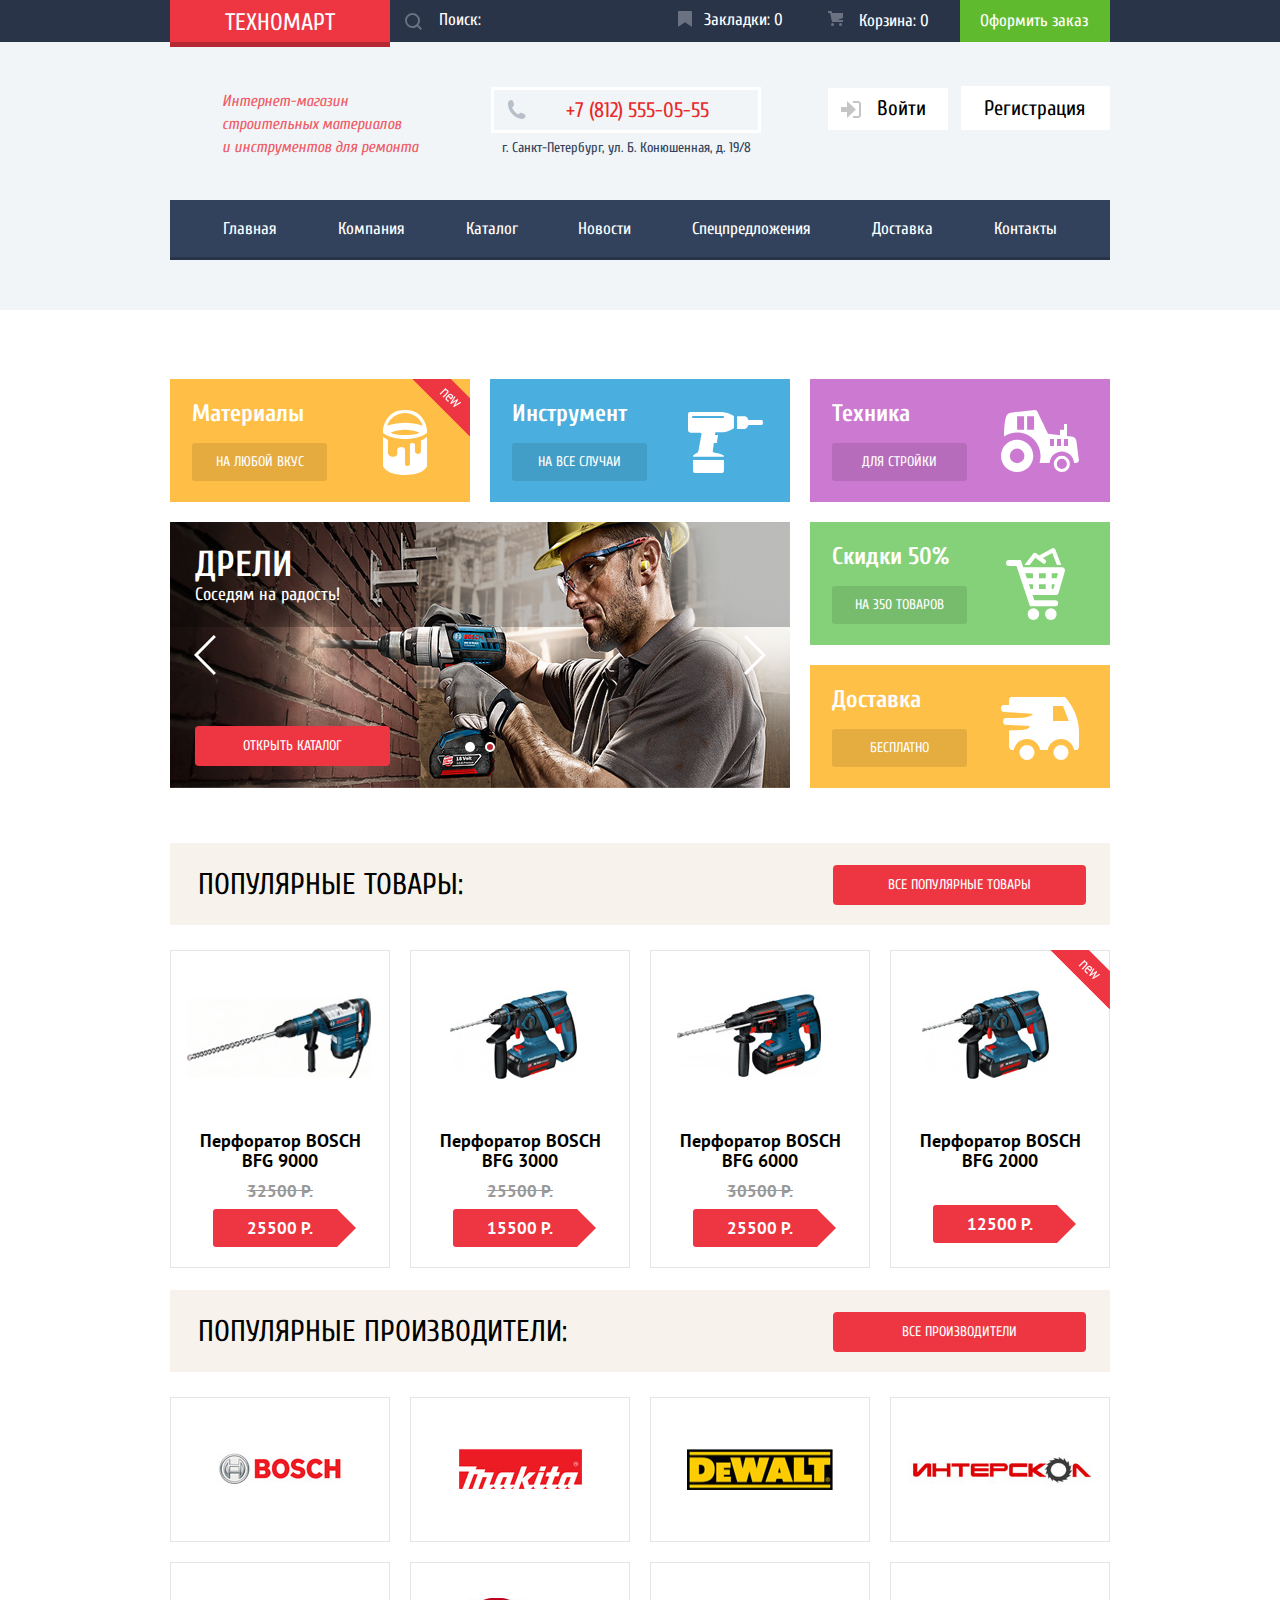
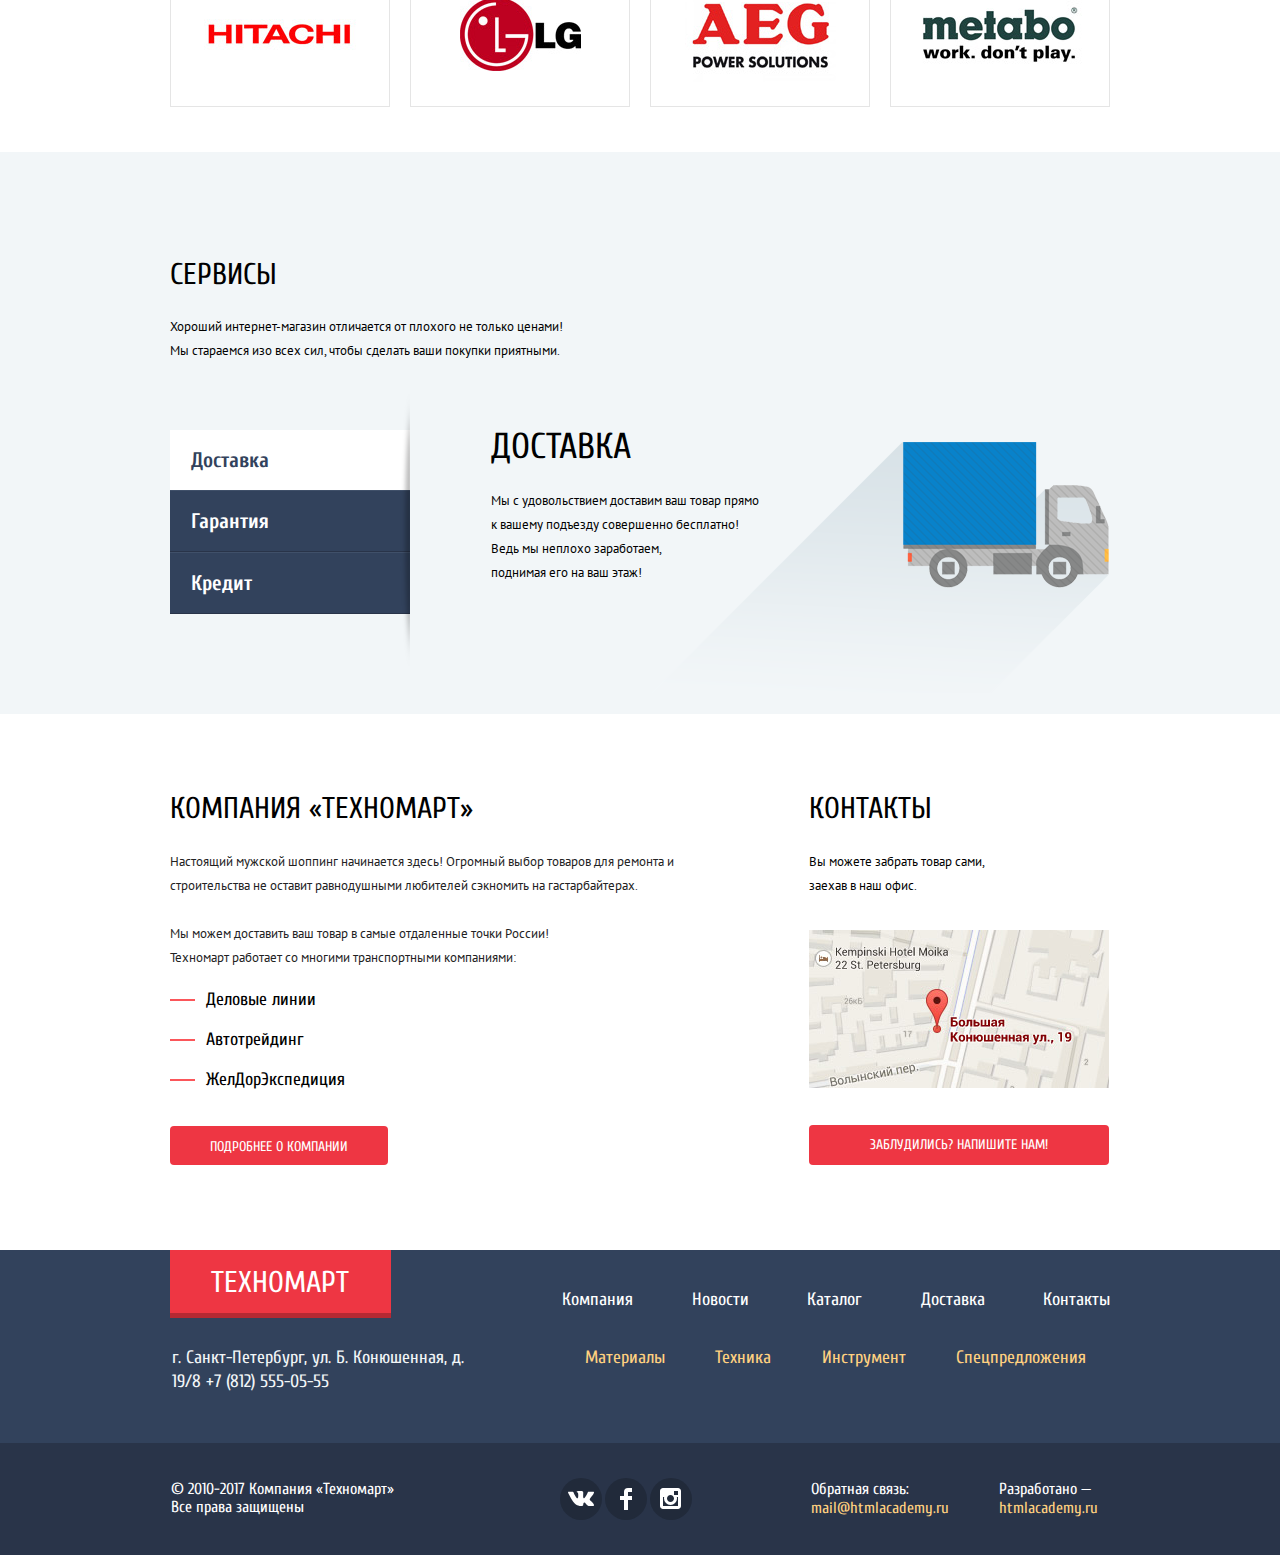
==== commit 600d79d3: "миними" ====
--- a/index.html
+++ b/index.html
@@ -4,7 +4,7 @@
     <meta charset="utf-8">
     <title>HTML Academy: Техномарт</title>
     <link rel="stylesheet" href="https://fonts.googleapis.com/css?family=Cuprum:400,400i,700|PT+Sans:400,700&amp;subset=cyrillic">
-    <link rel="stylesheet" href="css/normalize.css">
+    <link rel="stylesheet" href="css/min-normalize.css">
     <link rel="stylesheet" href="css/min-style.css">
   </head>
   <body>
--- a/css/min-style.css
+++ b/css/min-style.css
@@ -1 +1 @@
-body{min-width:960px;padding:0;margin:0;font-size:13px;line-height:24px;font-weight:400;font-style:normal;font-family:'PT Sans','Arial',sans-serif;color:#000;background-color:#fff}html{-webkit-box-sizing:border-box;box-sizing:border-box}*,::after,::before{-webkit-box-sizing:inherit;box-sizing:inherit}.catalog-item img,img{max-width:100%}.visually-hidden:not(:focus):not(:active),input[type=checkbox].visually-hidden,input[type=radio].visually-hidden{position:absolute;width:1px;height:1px;margin:-1px;border:0;padding:0;white-space:nowrap;-webkit-clip-path:inset(100%);clip-path:inset(100%);clip:rect(0 0 0 0);overflow:hidden}.page-container{max-width:960px;margin:0 auto;padding:0 10px}.logo-btn{font-size:24px}.footer-logo-btn,.logo-btn{background-color:#ee3643;font-family:'Cuprum','Arial',sans-serif;color:#fff;line-height:24px;font-weight:400;font-style:normal;text-transform:uppercase;text-decoration:none;-webkit-box-shadow:0 5px 0 0 #b52933;box-shadow:0 5px 0 0 #b52933}.logo-btn{display:block;padding:11px 55px 7px;width:220px;height:100%}.header-up-wrapper{display:-webkit-box;display:-ms-flexbox;display:flex;width:100%}.user-nav{padding:0;margin:0 auto}.logo-btn:hover{background:#ca2c37}.logo-btn:active{background:#ba2732}.header-up,.user-activites,.user-nav{display:-webkit-box;display:-ms-flexbox;display:flex}.header-up{-webkit-box-pack:justify;-ms-flex-pack:justify;justify-content:space-between;background:#293449}.user-activites .search{color:#fff;background:#293449}.user-activites{margin:0;padding:0}input[type=search]{font-size:17px;line-height:18px;font-weight:400;font-style:normal;font-family:'Cuprum','Arial',sans-serif;color:#fff;opacity:1;background-color:#293449;width:100%;padding:11px 0 12px 49px;border:0;cursor:pointer;position:relative;margin-right:200px;background-image:url(../img/icon-search-start.svg);background-repeat:no-repeat;background-position:15px 13px;background-size:17px}::-webkit-input-placeholder{color:#fff;opacity:1}:-ms-input-placeholder,::-moz-placeholder{color:#fff;opacity:1}input[type=search]:hover{background:#212a3a;border:0;background-image:url(../img/icon-search.svg);background-repeat:no-repeat;background-position:15px 13px;background-size:17px}input[type=search]:focus{color:#000;background:#fff;outline:0;background-image:url(../img/icon-search-focus.svg);background-repeat:no-repeat;background-position:15px 13px;background-size:17px}.user-nav a,a.ordering{font-size:17px;line-height:18px;font-weight:400;font-style:normal;font-family:'Cuprum','Arial',sans-serif;text-decoration:none;color:#fff}.user-nav a{display:block;position:relative;background-color:#293449}.user-nav a:hover{background:#212a3a}.user-nav a:active{background:#161d29;color:rgba(255,255,255,.5)}a.ordering{background:#5fbb2d;width:150px;padding:12px 0 12px 20px}a.ordering:hover{background:rgba(95,187,45,.8)}a.ordering:active{background:rgba(95,187,45,.9)}.basket,.bookmarks{width:150px;padding:11px 0 12px 44px}.bookmarks::before{top:11px;left:18px;background-image:url(../img/icon-bookmark.svg);opacity:.3}.basket:hover::before,.bookmarks:hover::before{opacity:1}.basket:active::before,.bookmarks:active::before{opacity:.5}.basket{padding:12px 0 12px 49px}.basket::before,.bookmarks::before,.phone:before{content:'';position:absolute;width:20px;height:20px;background-repeat:no-repeat}.basket::before{opacity:.3;top:11px;left:18px;background-image:url(../img/icon-cart.svg)}a.full-basket{background-color:#ee3643}.header-middle{padding-top:45px;padding-bottom:40px;color:#000;background-color:#f1f5f7}.header-middle-wrapper{display:-webkit-box;display:-ms-flexbox;display:flex;-ms-flex-line-pack:center;align-content:center;-webkit-box-pack:justify;-ms-flex-pack:justify;justify-content:space-between}.title{margin-left:52px;width:200px}.address,.phone,.title h1{font-weight:400;font-family:'Cuprum','Arial',sans-serif}.title h1{padding-top:3px;margin:0;font-size:16px;line-height:23px;color:#ef5c67;font-style:italic}.address,.phone{text-decoration:none;font-style:normal}.phone{position:relative;display:block;font-size:21px;line-height:18px;color:#e9292a;padding:11px 0 11px 72px;border:3px solid #fff;margin-left:31px;width:270px}.phone:before{top:10px;left:13px;background-image:url(../img/icon-phone.svg)}.address{width:310px;font-size:14px;line-height:24px;color:#32425c;text-align:center;padding-top:3px;padding-left:24px}.user{margin-top:12px}.login,.registration{font-family:'Cuprum','Arial',sans-serif;font-weight:400;font-style:normal;font-size:21px;line-height:18px;text-decoration:none;color:#000;background-color:#fff}.registration{margin-top:47px;padding:10px 25px 10px 23px}.registration:hover{color:#ee3643}.registration:active{color:#cacaca}.login{position:relative;margin:47px 10px 0 21px;padding:8px 22px 10px 49px}.login:hover{color:#ee3643}.login:active{color:#cacaca}.login-icon{position:absolute;top:13px;left:13px;width:20px;height:20px}.login:hover path{fill:#293449}.loged,.user-block{background-color:#fff}.user-block{display:-webkit-box;display:-ms-flexbox;display:flex;padding:11px 10px 11px 0}.loged{position:relative;padding:0;margin:2px 38px -2px 45px;display:block;font-weight:400;font-style:normal;font-size:21px;line-height:21px;font-family:'Cuprum','Arial',sans-serif;text-decoration:none;color:#000}.loged::before,.logout{width:20px;background-repeat:no-repeat}.loged::before{content:'';position:absolute;top:1px;left:-30px;background-image:url(../img/icon-user.svg);height:20px}.loged:hover{color:#000}.loged:active{color:rgba(0,0,0,.2)}.loged:active::before,.loged:hover::before{background-image:url(../img/icon-user-hover.svg);background-repeat:no-repeat}.loged:active::before{background-image:url(../img/icon-user.svg)}.logout{display:block;height:21px;background-position:-1px 4px}.logout:active,.logout:hover{background-image:url(../img/icon-logout-hover.svg);background-repeat:no-repeat}.logout,.logout:active{background-image:url(../img/icon-logout.svg)}.information{margin-top:6px;padding-left:15px}.my-orders{position:relative;margin-right:30px}.my-orders:hover{color:#ef4652}.my-orders:active{color:#c5cad0}.my-orders::after{content:'';position:absolute;width:5px;height:5px;margin-left:15px;margin-bottom:2px;background:#32425c;border-radius:50%;top:7px;right:-20px}.cabinet,.my-orders{font-weight:400;font-style:normal;font-size:16px;line-height:18px;font-family:'Cuprum','Arial',sans-serif;background:#f2f6f8;color:#32425c}.cabinet:hover{color:#ef4652}.cabinet:active{color:#c5cad0}.header-bottom{background-color:#f1f5f7;padding-bottom:10px;margin-bottom:69px;width:100%}.site-nav{-ms-flex-wrap:wrap;flex-wrap:wrap;-webkit-box-pack:justify;-ms-flex-pack:justify;justify-content:space-between;-webkit-box-align:center;-ms-flex-align:center;align-items:center;display:-webkit-box;display:-ms-flexbox;display:flex;min-height:55px;padding:0 23px;margin:0 auto;width:940px;border-bottom:3px solid #293449}.main-nav,.main-nav a{background-color:#32425c}.main-nav{display:-webkit-box;display:-ms-flexbox;display:flex;margin-bottom:40px;width:100%}.main-nav a{display:block;padding:20px 30px;font-weight:400;font-style:normal;font-size:17px;line-height:17px;font-family:'Cuprum','Arial',sans-serif;text-decoration:none;color:#fff}.main-nav a:hover{background:#293449}.main-nav a:active{color:rgba(255,255,255,.5);background:#1d2739}.breadcrumbs,.cat-nav,.catalog-items,.foot-nav,.list-producers,.list-supply,.main-nav,.page,.producers,.site-nav,.slide-radio,.social-icon,.transport-list,.user-nav{list-style:none}.catalog1{display:-webkit-box;display:-ms-flexbox;display:flex;-webkit-box-pack:justify;-ms-flex-pack:justify;justify-content:space-between;-ms-flex-wrap:wrap;flex-wrap:wrap;margin-bottom:55px}.catalog{margin-bottom:0;background:#fff;color:#000}.category{position:relative;width:300px;height:123px;padding:20px 22px;font-family:'Cuprum','Arial',sans-serif;overflow:hidden}.category-block{margin-top:20px}.category h2,.category-block h2{margin:0 0 14px;font-style:normal;color:#fff;font-weight:700;font-size:24px;line-height:30px}.category-btn{display:inline-block;vertical-align:top;min-width:135px;padding:10px 0;font-style:normal;color:#fff;font-weight:400;font-size:14px;line-height:18px;text-decoration:none;text-transform:uppercase;text-align:center;border-radius:3px;background:rgba(0,0,0,.1)}.category-btn:hover{background:rgba(0,0,0,.2)}.category-btn:active{background:rgba(0,0,0,.3)}.instruments,.material{background-repeat:no-repeat}.material{background-color:#ffbf47;background-image:url(../img/icon-1.svg);background-position:213px 31px}.instruments{background:#4aafde;background-image:url(../img/icon-2.svg);background-position:198px 33px}.equipment{background:#cc79d1;background-image:url(../img/icon-3.svg);background-position:191px 31px}.delivery,.discount,.equipment{background-repeat:no-repeat}.discount{margin-bottom:20px;background:#85d179;background-image:url(../img/icon-4.svg);background-position:196px 26px}.delivery{background-color:#ffc047;background-image:url(../img/icon-5.svg);background-position:191px 32px}.new::after{content:url(../img/new-flag.png);position:absolute;top:-1px;right:-1px;width:60px;height:60px;z-index:3}#slide1:checked~.slide1,#slide2:checked~.slide2{display:block}.slider{position:relative;width:620px;height:266px;margin-top:20px;padding:0;font-family:'Cuprum','Arial',sans-serif}.slide{display:none;height:100%;padding:25px;font-size:18px;line-height:24px;color:#fff;background-repeat:no-repeat}.slide1{background-image:url(../img/slider-1.jpg);background-color:#886c60}.slide2{background-image:url(../img/slider-2.jpg);background-color:#d7c4b1}.slide-title{margin:0;font-size:36px;line-height:36px;text-transform:uppercase}.slider .slide-btn{position:absolute;bottom:22px;left:25px;display:block;min-width:195px;margin:0;padding-right:10px;padding-left:10px;text-align:center;padding-top:11px}.slider-btn{z-index:5;position:absolute;top:50%;display:block;width:42px;height:60px;padding:10px;background-size:100% 100%;background-origin:content-box;-webkit-transform:translateY(-50%);-ms-transform:translateY(-50%);transform:translateY(-50%);cursor:not-allowed}#slide1:checked+.slider-btn1,#slide2:checked+.slider-btn2{cursor:pointer}.slider-btn1,.slider-btn2{background-repeat:no-repeat}.slider-btn1{right:14px;background-image:url(../img/icon-right.svg)}.slider-btn2{left:14px;background-image:url(../img/icon-left.svg)}.slide-dots{position:absolute;left:50%;bottom:0;display:-webkit-box;display:-ms-flexbox;display:flex;-webkit-box-pack:justify;-ms-flex-pack:justify;justify-content:space-between;margin:0 0 36px;padding:0;list-style:none;-webkit-transform:translateX(-50%);-ms-transform:translateX(-50%);transform:translateX(-50%)}.slide-dot{display:block;width:10px;height:10px;background-color:#fff;border-radius:50%;cursor:pointer}.slide-dots li{margin-right:10px}.slide-dots li:last-child{margin-right:0}#slide1:checked~.slide-dots .slide-dot1,#slide2:checked~.slide-dots .slide-dot2{background-color:#ba2732;border:2px #fff solid;cursor:default}.wrapper{-ms-flex-line-pack:center;align-content:center;display:-webkit-box;display:-ms-flexbox;display:flex;padding:0 24px 0 31px;margin-bottom:25px;-webkit-box-pack:justify;-ms-flex-pack:justify;justify-content:space-between;background-color:#f7f3ec}.btn,.wrapper h2{font-style:normal;font-family:'Cuprum','Arial',sans-serif;text-transform:uppercase}.wrapper h2{line-height:30px;margin-left:-3px;background-color:#f7f3ec;font-weight:200;font-size:30px;margin-top:27px}.btn,.catalog-item{line-height:18px;text-align:center}.btn{border-radius:4px;padding:11px 55px 9px;text-decoration:none;background-color:#ee3643;color:#fff;min-width:253px;margin-top:22px;font-size:14px;font-weight:400;height:40px}.btn:hover{background:#ca2c37}.btn:active{background:#ba2732}.catalog-item{position:relative;font-weight:700;font-size:17px;vertical-align:middle;border:1px solid #e5e5e5;width:220px;height:318px;margin-bottom:22px;padding-top:16px}.catalog-item h2,.catalog-item h3{line-height:20px;min-height:40px;padding:0 25px;margin-top:-4px;margin-bottom:11px;font-size:18px}.catalog-item .actions{position:absolute;top:0;left:0;width:218px;padding:43px 0;background-color:#fff;z-index:2}.catalog-item .image{position:relative;min-height:168px}.catalog-item .image-1{top:-11px;left:-1px}.catalog-item .image-2{top:12px;left:-7px}.catalog-item .image-3{top:5px;left:-11px}.catalog-item .image-4{top:12px;left:-15px}.catalog-items{padding:0;margin:0;display:-webkit-box;display:-ms-flexbox;display:flex;-webkit-box-pack:justify;-ms-flex-pack:justify;justify-content:space-between;-ms-flex-wrap:wrap;flex-wrap:wrap}.catalog-item:hover,a.prod-img:hover{-webkit-box-shadow:0 10px 25px rgba(41,52,73,.5);box-shadow:0 10px 25px rgba(41,52,73,.5)}.catalog-btn,.old-price{min-height:20px;display:block;color:#999;text-decoration:line-through}.catalog-btn{min-height:38px;position:relative;width:135px;margin:0 auto;padding:10px 30px;color:#fff;background:#ee3643;border-radius:3px;text-decoration:none}.catalog-btn::after{content:'';position:absolute;top:0;right:-27px;width:0;height:0;border:19px solid #fff;border-left-color:#ee3643}.old-price+.catalog-btn{margin-top:7px}.buy-btn{border-bottom:3px solid #367315;color:#fff}.buy-btn,.in-bookmarks{position:relative;display:block;width:136px;margin:0 auto 7px;padding:7px 0;background-color:#63a63e;font-size:14px;font-weight:400;font-family:'Cuprum','Arial',sans-serif;line-height:18px;text-decoration:none;text-transform:uppercase;border-radius:3px}.catalog-item .actions,.list-producers input[type=checkbox],.list-supply input[type=radio],.services-table input[type=radio],.slide-radio input[type=radio]{display:none}.catalog-item .info{margin-bottom:7px;min-height:67px}.catalog-item:hover .actions{display:block}.buy-btn::before{content:'';position:absolute;top:8px;left:13px;width:20px;height:20px;background-image:url(../img/icon-cart.svg);background-repeat:no-repeat;opacity:.3}.buy-btn:hover{background:#5fbb2d}.buy-btn:active{background:#518534;border-bottom-color:#518534}.buy-btn:active:before,.buy-btn:hover::before{opacity:1}.in-bookmarks,.in-bookmarks:hover{color:#32425c;background:#fff;border:3px solid #63a63e}.in-bookmarks:hover{border:3px solid #32425c}.in-bookmarks:active{color:#d0d2d6;border:3px solid #c1c6ce}.popular-producers{margin-bottom:20px}.producers,a.prod-img{display:-webkit-box;display:-ms-flexbox;display:flex}.producers{-ms-flex-wrap:wrap;flex-wrap:wrap;-webkit-box-pack:justify;-ms-flex-pack:justify;justify-content:space-between;margin:0;padding:0}a.prod-img{border:1px solid #e5e5e5;height:145px;width:220px;-ms-flex-line-pack:center;align-content:center;margin-bottom:20px}.interscol{padding-bottom:11px}.metabo{padding-bottom:5px}.prod-img img{display:block;margin:auto}.prod-img img:active{opacity:.3}a.prod-img:active{-webkit-box-shadow:0 4px 10px rgba(41,52,73,.5);box-shadow:0 4px 10px rgba(41,52,73,.5)}.services-top{padding-top:65px}.services-block{width:100%;display:-webkit-box;display:-ms-flexbox;display:flex;margin-bottom:80px;padding-bottom:100px}.services{background-color:#f2f6f8;padding-top:33px}.services h2,.services h3{font-family:'Cuprum','Arial',sans-serif;text-transform:uppercase}.services h2{font-weight:400;font-style:normal;margin-top:10px;color:#000;font-size:30px;line-height:30px}.service p,.services h3{font-weight:400;font-style:normal;line-height:24px}.services h3{line-height:36px;font-size:36px;margin-bottom:24px}.services p{display:block;padding-bottom:20px;width:400px;font-size:13px;font-family:'PT Sans','Arial',sans-serif}#button-1:checked~.servises-delivery,#button-2:checked~.servises-guarantee,#button-3:checked~.servises-credit{display:block}.servises-delivery p{width:275px}.servises-guarantee p{width:380px}.servises-credit p{width:280px}.servises-guarantee{display:none;background-image:url(../img/bg-guarantee.png);background-position:200px 40px}.servises-credit,.servises-delivery,.servises-guarantee{position:absolute;top:-5px;left:320px;background-color:#f2f6f8;padding-right:345px;background-repeat:no-repeat;min-height:300px}.servises-delivery{padding-left:1px;display:block;background-image:url(../img/bg-delivery.png);background-position:151px 49px}.servises-credit{display:none;background-image:url(../img/bg-credit.png);background-position:152px 34px}.services-left,.services-right{font-size:13px;font-family:'PT Sans','Arial',sans-serif;color:#000;font-weight:400;font-style:normal;line-height:24px;margin-top:-32px}.services-left{position:relative;margin-right:80px;width:240px;font-weight:700;font-size:21px;line-height:30px;font-family:'Cuprum','Arial',sans-serif;text-align:left;color:#fff;margin-top:34px}.shadow{position:absolute;z-index:2;top:-40px;left:230px;width:10px;height:279px;background-image:url(../img/layer-118.png)}.services-table{position:relative;width:240px}.services-table label{display:block;padding:15px;cursor:pointer}.services-table input[type=radio]:checked+label,.services-table input[type=radio]:checked+label:hover{color:#32425c;background-color:#fff;cursor:auto;border:0}.services-table input[type=radio]+label{display:block;background-color:#32425c;padding-left:21px;border-top:1px solid #405069;border-bottom:1px solid #293449}.services-table input[type=radio]+label:hover{background-color:#293449}.services-table tr{border-top:1px solid #fff;border-bottom:1px solid #fff}.about{margin-top:-27px;padding:0;width:540px;color:#000;background:#fff}.transport-list{margin:10px 0 35px -4px;font-family:'Cuprum','Arial',sans-serif;font-size:18px;line-height:40px}.transport-list li{position:relative}.transport-list li::before{content:'';position:absolute;left:-36px;top:19px;display:block;width:25px;height:2px;background:#fb565a}.contacts{min-width:300px;margin-left:99px;margin-top:-27px}.map{display:block;width:300px;height:158px;margin-bottom:37px}.contact-about{margin:0 0 85px;display:-webkit-box;display:-ms-flexbox;display:flex;-ms-flex-line-pack:justify;align-content:space-between}.about h3,.about p,.contacts h3{font-weight:400;font-style:normal;line-height:24px}.contacts p{margin-bottom:32px}.about h3,.contacts h3{margin-bottom:29px;text-transform:uppercase;font-size:30px;font-family:'Cuprum','Arial',sans-serif}.about p{font-size:13px;font-family:'PT Sans','Arial',sans-serif;color:#222;margin:0;padding:0}.about p:nth-child(2){margin-bottom:24px}.about .btn{padding:12px 40px 10px}.map-btn{display:block;min-width:100%}.main-footer{width:100%}.footer-up{-webkit-box-pack:justify;-ms-flex-pack:justify;justify-content:space-between;display:-webkit-box;display:-ms-flexbox;display:flex;color:#fff;margin-bottom:31px}.footer-wrapper-up{background:#32425c;width:100%}.footer-logo-btn{font-size:30px;display:inline-block;padding:21px 42px 18px 41px;margin-bottom:15px}.feedback p,.footer-nav a,.right-footer-up p{font-weight:400;font-style:normal;font-family:'Cuprum','Arial',sans-serif}.right-footer-up p{width:325px;padding-left:2px;font-size:18px;line-height:24px;color:#f1f5f7}.left-footer-up{margin-top:30px;-webkit-box-orient:vertical;-webkit-box-direction:normal;-ms-flex-direction:column;flex-direction:column;width:560px}.foot-nav{margin:0 auto;display:-webkit-box;display:-ms-flexbox;display:flex;padding:8px 0 8px 12px}.cat-nav,.catalog-nav,.foot-nav{-webkit-box-pack:justify;-ms-flex-pack:justify;justify-content:space-between}.catalog-nav{margin-top:4px;padding:8px 0}.cat-nav{display:-webkit-box;display:-ms-flexbox;display:flex;padding-right:24px;padding-left:35px}.footer-nav a{font-size:18px;line-height:24px;color:#fff;text-decoration:none}.footer-nav a:hover{text-decoration:underline}.catalog-nav a,.footer-nav a:active{color:#a4abb4;text-decoration:none}.catalog-nav a{font-size:18px;line-height:24px;font-weight:400;font-style:normal;font-family:'Cuprum','Arial',sans-serif;color:#ffd180}.catalog-nav a:hover{text-decoration:underline}.catalog-nav a:active{color:#ad956f;text-decoration:none}.footer-down{padding-bottom:35px;padding-top:35px;background:#293449}.footer-bottom{display:-webkit-box;display:-ms-flexbox;display:flex;-webkit-box-pack:justify;-ms-flex-pack:justify;justify-content:space-between}.social{margin-left:88px}.copyright{width:230px;padding-top:2px;padding-left:1px;font-size:16px;line-height:18px;font-weight:400;font-style:normal;font-family:'Cuprum','Arial',sans-serif;color:#fff}ul.social-icon\>{list-style:none;-webkit-box-pack:justify;-ms-flex-pack:justify;justify-content:space-between;width:132px;margin:0 auto;padding:0}.social-icon a{display:block;width:40px;height:40px}.feedbac-block,.social-btn,ul.social-icon\>{display:-webkit-box;display:-ms-flexbox;display:flex}.social-btn{-webkit-box-align:center;-ms-flex-align:center;align-items:center;-webkit-box-pack:center;-ms-flex-pack:center;justify-content:center;width:42px;height:42px;text-decoration:none;background:#212a3a;border-radius:50px}.social-btn:active,.social-btn:hover{background-color:#ee3643}.feedback p{margin:0;padding:0;display:inline-block;font-size:16px;line-height:18px;color:#fff}.feedback{margin-left:48px;width:140px}.feedback:nth-child(2){width:93px;margin-right:18px}.feedback a{display:block;font-size:16px;line-height:18px;font-weight:400;font-style:normal;text-decoration:none;font-family:'Cuprum','Arial',sans-serif;color:#ffd180;margin-top:-3px}.feedback a:hover{text-decoration:underline}.feedback a:active{text-decoration:none;color:#ee3643}.for-catalog{margin-bottom:28px}.breadcrumbs{position:relative;display:-webkit-box;display:-ms-flexbox;display:flex;margin:0;padding:0;-webkit-box-pack:justify;-ms-flex-pack:justify;justify-content:space-between;width:394px}.home{position:relative;margin-left:17px}.catalog-way::before,.home::before{content:'';position:absolute;top:1px;left:-27px;width:16px;height:20px;background-image:url(../img/icon-right-small.svg);background-repeat:no-repeat}.home::before{left:-18px;background-image:url(../img/icon-home.svg)}.breadcrumbs a,.catalog-way{position:relative;margin-right:38px}.catalog-block,.catalog-title{display:-webkit-box;display:-ms-flexbox;display:flex}.breadcrumbs a,.catalog-title{font-style:normal;font-weight:400}.catalog-title{-ms-flex-line-pack:center;align-content:center;padding:28px 25px 25px 28px;-webkit-box-pack:justify;-ms-flex-pack:justify;justify-content:space-between;background-color:#f7f3ec;font-family:'Cuprum','Arial',sans-serif;text-transform:uppercase;background:#f2f6f8;margin-bottom:20px;font-size:30px;line-height:30px;color:#32425c}.breadcrumbs a,.by-price h3,.by-producers h3,.by-supply h3{font-family:'PT Sans','Arial',sans-serif;text-transform:uppercase}.breadcrumbs a{text-decoration:none;color:#000;font-size:13px;line-height:18px}.catalog-block{margin-bottom:60px}.line{margin-bottom:17px;border:1px solid #e5e5e5;border-bottom-width:0}.filter{min-width:220px;margin-right:20px}.sort{padding:10px}.filter-title{margin-bottom:8px}.sort{margin-bottom:17px}.range-controls{position:relative;height:80px;margin:14px 0 10px;padding:0 30px;overflow:hidden;background:#f7f3ec;border-radius:3px}.scale{height:2px;margin-top:39px;background:#d7dcde}.bar{width:87%;height:2px;background:#00ca74}.range-controls .toggle{position:absolute;top:30px;left:30px;width:20px;height:20px;border:8px solid #fff;background:#ababab;border-radius:50%;cursor:pointer}.range-controls .max-toggle{left:161px}.range-controls .min-toggle{left:21px}.price-controls{margin-bottom:26px;color:#000}.price-max,.price-min{width:95px;padding:8px 2px 10px 8px;font-weight:400;font-style:normal;font-size:17px;line-height:18px;font-family:'PT Sans','Arial',sans-serif;text-align:center;background-color:#f7f3ec;border:0;border-radius:3px}.price-min+span{margin-left:7px;margin-right:5px;font-size:17px;line-height:30px}.filter-title,.list-producers input[type=checkbox]+label,.list-supply input[type=radio]+label,.sort p,.sort-btn{font-style:normal;font-family:'PT Sans','Arial',sans-serif;text-transform:uppercase}.filter-title{padding:10px 0 10px 19px}.sort span{margin-right:65px;padding-left:10px;color:#000;text-transform:uppercase}.sort-btn{margin-left:66px;color:rgba(0,0,0,.3);text-decoration:none;border-bottom:red 1px dotted}.sort-btn:hover{color:#000;border-bottom:red 1px solid}.sort-active,.sort-btn:active{color:#ee3643;text-decoration:none;border:0}.filter-title,.sort{border-radius:3px;background:#f7f3ec}.sort-up svg{margin-left:45px;-webkit-transform:rotate(180deg);-ms-transform:rotate(180deg);transform:rotate(180deg);fill:#c5c5c5}.sort-down:hover path,.sort-up:hover path{fill:#231f20}.sort-down:active path,.sort-up path,.sort-up:active path{fill:#ee3643}.sort-down{margin-left:13px}.sort-down path{fill:#c5c5c5}.by-price h3,.by-producers h3,.by-supply h3{margin:0;padding:0;font-weight:700;font-size:17px;line-height:30px}.by-producers{margin-bottom:-4px}fieldset{border:0}.list-producers,.list-supply,fieldset{padding:0}.list-producers input[type=checkbox]+label,.list-supply input[type=radio]+label{position:relative;display:block;margin-bottom:20px;padding-left:35px;font-weight:400;font-size:15px;line-height:20px;cursor:pointer}.list-producers input[type=checkbox]:disabled+label,.list-supply input[type=radio]:disabled+label{opacity:.4;cursor:default}.list-producers input[type=checkbox]+label::before{content:'';position:absolute;width:26px;height:26px;top:-4px;left:0;background:url(../img/checkbox-off.svg) no-repeat}.list-producers input[type=checkbox]:checked+label::before{content:'';position:absolute;width:26px;height:26px;top:-4px;left:0;background:url(../img/checkbox-on.svg) no-repeat}.list-producers input[type=checkbox]+label:hover::before{background:url(../img/checkbox-off-hover.svg) no-repeat}.list-producers input[type=checkbox]:checked+label:hover::before{background:url(../img/checkbox-on-hover.svg) no-repeat}.list-producers input[type=checkbox]:disabled+label::before{opacity:.4;cursor:default}.list-supply input[type=radio]+label::before{content:'';position:absolute;width:26px;height:26px;top:-4px;left:0;background:url(../img/radio-off.svg) no-repeat}.list-supply input[type=radio]:checked+label::before{content:'';position:absolute;width:26px;height:26px;top:-4px;left:0;background:url(../img/radio-on.svg) no-repeat}.list-supply input[type=radio]+label:hover::before{background:url(../img/radio-off-hover.svg) no-repeat}.list-supply input[type=radio]:checked+label:hover::before{background:url(../img/radio-on-hover.svg) no-repeat}.list-supply input[type=radio]:disabled+label::before{opacity:.4;cursor:default}.btn-show{margin-top:57px;padding:11px 38px 8px;font-weight:400;font-style:normal;font-size:13px;line-height:18px;font-family:'PT Sans','Arial',sans-serif;text-transform:uppercase;color:#000;background:#fff;border:1px solid #e5e5e5;border-radius:3px;cursor:pointer}.page{padding:0;margin:33px 0 0;display:-webkit-box;display:-ms-flexbox;display:flex}.page a{font-weight:400;font-style:normal;font-size:13px;line-height:18px;font-family:'PT Sans','Arial',sans-serif;text-align:center;text-transform:uppercase;text-decoration:none;color:#000;padding:10px 14px 11px 16px;margin-right:9px;border:1px solid #e5e5e5;border-radius:3px}a.page-next{padding:10px 30px 11px 31px}.page .page-active{color:#fef5f6;background:#ee3643}.page a:hover{border:1px solid #bdc6ca}.page a:active{border:1px solid #ee3643}.about-goods{width:100%;padding:45px 10px 55px;color:#000;background:#f2f6f8}.about-perforator{font-weight:400;font-style:normal;line-height:24px;color:#000;background:#f2f6f8}.about-perforator h3{font-weight:400;text-transform:uppercase;font-size:30px;line-height:30px;font-family:'Cuprum','Arial',sans-serif;margin-bottom:26px}.about-perforator p{font-size:13px;font-family:'PT Sans','Arial',sans-serif}.form-answer,.write-us-form label{font-size:18px;font-family:'Cuprum','Arial',sans-serif}.modal{-webkit-box-shadow:0 0 15px rgba(0,0,0,.5);box-shadow:0 0 15px rgba(0,0,0,.5);left:50%;top:50%;background-color:#fff;position:fixed}.form-answer{margin-left:-310px;margin-top:-216px;width:620px;z-index:3;border-top:10px solid #ff5257;display:none}.map-window{width:940px;height:445px;margin-left:-470px;margin-top:-222px;z-index:3;display:none}.cart-add{width:620px;margin-top:-140px;margin-left:-310px;z-index:10;background-image:url(../img/icon-mark.svg);background-repeat:no-repeat;padding-top:65px;border-top:10px solid #ff5257;background-position:82px 47px;display:none}.write-us-block{width:100%;background-color:#fff;padding:45px 80px 40px}.write-us-block,.write-us-form{display:-webkit-box;display:-ms-flexbox;display:flex;-ms-flex-wrap:wrap;flex-wrap:wrap;-webkit-box-pack:justify;-ms-flex-pack:justify;justify-content:space-between}.write-us-form p{margin:0 auto}.write-us-form input[type=text],.write-us-form label{line-height:18px;font-weight:400;font-style:normal;display:block}.write-us-form input[type=text],.write-us-form textarea{font-size:13px;font-family:'PT Sans','Arial',sans-serif;border:3px solid #d7dcde;border-radius:5px}.write-us-form input[type=text]{text-align:left;background:#fff;min-width:220px;margin:10px 0 17px;color:#999;padding:10px 0 10px 14px}.write-us-form textarea{line-height:18px;color:#a9a9a9;padding:5px 0 0 12px;margin-top:10px;resize:none;width:100%}.write-us-form input[type=text]:hover{border-color:#b5b5b5}.write-us-form input[type=text]:focus,.write-us-form textarea:focus{border-color:#ee3643;outline:0}.form-btn{background-color:#f4f4f4;width:100%;display:-webkit-box;display:-ms-flexbox;display:flex;-webkit-box-pack:justify;-ms-flex-pack:justify;justify-content:space-between;-ms-flex-line-pack:center;align-content:center;padding:14px 40px 35px 80px;margin-top:65px}.form-close{z-index:30;position:absolute;top:10px;right:10px;width:20px;height:20px;border:0;font-size:0;background-color:transparent;background-image:url(../img/icon-close.svg);background-size:100% 100%;cursor:pointer}.send-btn{min-width:460px;border:0}.btn-back{color:#000;background:#fff;border:0;cursor:pointer}.btn-back:hover{color:#fff;background-color:#ca2c37}.btn-back:active{color:#fff;background-color:#ba2732}.ordering-btn{width:220px}.cart-add h2{font-size:30px;line-height:18px;font-weight:400;font-style:normal;font-family:'Cuprum','Arial',sans-serif;padding-left:179px;padding-top:5px;padding-bottom:10px;margin:0 auto}.modal-show{display:block}.interactive-map{width:100%;height:100%;border:0}
+body{min-width:960px;padding:0;margin:0;font-size:13px;line-height:24px;font-weight:400;font-style:normal;font-family:'PT Sans','Arial',sans-serif;color:#000;background-color:#fff}html{-webkit-box-sizing:border-box;box-sizing:border-box}*,::before,::after{-webkit-box-sizing:inherit;box-sizing:inherit}img{max-width:100%}.visually-hidden:not(:focus):not(:active),input[type=checkbox].visually-hidden,input[type=radio].visually-hidden{position:absolute;width:1px;height:1px;margin:-1px;border:0;padding:0;white-space:nowrap;-webkit-clip-path:inset(100%);clip-path:inset(100%);clip:rect(0 0 0 0);overflow:hidden}.page-container{max-width:960px;margin:0 auto;padding:0 10px}.logo-btn,.footer-logo-btn{background-color:#ee3643;font-family:'Cuprum','Arial',sans-serif;font-size:24px;color:#fff;line-height:24px;font-weight:400;font-style:normal;text-transform:uppercase;text-decoration:none;-webkit-box-shadow:0 5px 0 0 #b52933;box-shadow:0 5px 0 0 #b52933}.logo-btn{display:block;padding:11px 55px 7px 55px;width:220px;height:100%}.header-up-wrapper{display:-webkit-box;display:-ms-flexbox;display:flex;width:100%}.user-nav{padding:0;margin:0 auto;display:-webkit-box;display:-ms-flexbox;display:flex}.logo-btn:hover{background:#ca2c37}.logo-btn:active{background:#ba2732}.header-up{display:-webkit-box;display:-ms-flexbox;display:flex;-webkit-box-pack:justify;-ms-flex-pack:justify;justify-content:space-between;background:#293449}.user-activites .search{color:#fff;background:#293449}.user-activites{display:-webkit-box;display:-ms-flexbox;display:flex;margin:0;padding:0}input[type=search]{font-size:17px;line-height:18px;font-weight:400;font-style:normal;font-family:'Cuprum','Arial',sans-serif;color:#fff;opacity:1;background-color:#293449;width:100%;padding:11px 0 12px 49px;border:0;cursor:pointer;position:relative;margin-right:200px;background-image:url(../img/icon-search-start.svg);background-repeat:no-repeat;background-position:15px 13px;background-size:17px}::-webkit-input-placeholder{color:#fff;opacity:1}:-ms-input-placeholder,::-moz-placeholder{color:#fff;opacity:1}input[type=search]:hover{background:#212a3a;border:0;background-image:url(../img/icon-search.svg);background-repeat:no-repeat;background-position:15px 13px;background-size:17px}input[type=search]:focus{color:#000;background:#fff;outline:0;background-image:url(../img/icon-search-focus.svg);background-repeat:no-repeat;background-position:15px 13px;background-size:17px}.user-nav a{display:block;position:relative;font-size:17px;line-height:18px;font-weight:400;font-style:normal;font-family:'Cuprum','Arial',sans-serif;text-decoration:none;color:#fff;background-color:#293449}.user-nav a:hover{background:#212a3a}.user-nav a:active{background:#161d29;color:rgba(255,255,255,.5)}a.ordering{font-size:17px;line-height:18px;font-weight:400;font-style:normal;font-family:'Cuprum','Arial',sans-serif;text-decoration:none;color:#fff;background:#5fbb2d;width:150px;padding:12px 0 12px 20px}a.ordering:hover{background:rgba(95,187,45,.8)}a.ordering:active{background:rgba(95,187,45,.9)}.bookmarks{width:150px;padding:11px 0 12px 44px}.bookmarks::before{content:'';position:absolute;top:11px;left:18px;width:20px;height:20px;background-image:url(../img/icon-bookmark.svg);background-repeat:no-repeat;opacity:.3}.bookmarks:hover::before,.basket:hover::before{opacity:1}.bookmarks:active::before,.basket:active::before{opacity:.5}.basket{width:150px;padding:12px 0 12px 49px}.basket::before{content:'';position:absolute;top:11px;left:18px;width:20px;height:20px;background-image:url(../img/icon-cart.svg);background-repeat:no-repeat;opacity:.3}a.full-basket{background-color:#ee3643}.header-middle{padding-top:45px;padding-bottom:40px;color:#000;background-color:#f1f5f7}.header-middle-wrapper{display:-webkit-box;display:-ms-flexbox;display:flex;-ms-flex-line-pack:center;align-content:center;-webkit-box-pack:justify;-ms-flex-pack:justify;justify-content:space-between}.title{margin-left:52px;width:200px}.title h1{padding-top:3px;margin:0;font-size:16px;line-height:23px;font-weight:400;font-style:italic;font-family:'Cuprum','Arial',sans-serif;color:#ef5c67}.address,.phone{text-decoration:none;font-weight:400;font-style:normal;font-family:'Cuprum','Arial',sans-serif}.phone{position:relative;display:block;font-size:21px;line-height:18px;color:#e9292a;padding:11px 0 11px 72px;border:3px solid #fff;margin-left:31px;width:270px}.phone:before{content:'';position:absolute;top:10px;left:13px;width:20px;height:20px;background-image:url(../img/icon-phone.svg);background-repeat:no-repeat}.address{width:310px;font-size:14px;line-height:24px;color:#32425c;text-align:center;padding-top:3px;padding-left:24px}.user{margin-top:12px}.registration{font-family:'Cuprum','Arial',sans-serif;font-weight:400;font-style:normal;font-size:21px;line-height:18px;text-decoration:none;color:#000;background-color:#fff;padding:10px 25px 10px 23px;margin-top:47px}.registration:hover{color:#ee3643}.registration:active{color:#cacaca}.login{position:relative;margin:47px 10px 0 21px;padding:8px 22px 10px 49px;font-family:'Cuprum','Arial',sans-serif;font-weight:400;font-style:normal;font-size:21px;line-height:18px;text-decoration:none;color:#000;background-color:#fff}.login:hover{color:#ee3643}.login:active{color:#cacaca}.login-icon{position:absolute;top:13px;left:13px;width:20px;height:20px}.login:hover path{fill:#293449}.user-block{display:-webkit-box;display:-ms-flexbox;display:flex;padding:11px 10px 11px 0;background-color:#fff}.loged{position:relative;padding:0;margin:2px 38px -2px 45px;display:block;font-weight:400;font-style:normal;font-size:21px;line-height:21px;font-family:'Cuprum','Arial',sans-serif;text-decoration:none;color:#000;background-color:#fff}.loged::before{content:'';position:absolute;top:1px;left:-30px;width:20px;height:20px;background-image:url(../img/icon-user.svg);background-repeat:no-repeat}.loged:hover{color:#000}.loged:active{color:rgba(0,0,0,.2)}.loged:hover::before{background-image:url(../img/icon-user-hover.svg);background-repeat:no-repeat}.loged:active::before{background-image:url(../img/icon-user.svg);background-repeat:no-repeat}.logout{display:block;width:20px;height:21px;background-image:url(../img/icon-logout.svg);background-repeat:no-repeat;background-position:-1px 4px}.logout:hover{background-image:url(../img/icon-logout-hover.svg);background-repeat:no-repeat}.logout:active{background-image:url(../img/icon-logout.svg);background-repeat:no-repeat}.information{margin-top:6px;padding-left:15px}.my-orders{position:relative;margin-right:30px;font-size:16px;line-height:18px;font-weight:400;font-style:normal;font-family:'Cuprum','Arial',sans-serif;color:#32425c;background:#f2f6f8}.my-orders:hover{color:#ef4652}.my-orders:active{color:#c5cad0}.my-orders::after{content:'';position:absolute;width:5px;height:5px;margin-left:15px;margin-bottom:2px;background:#32425c;border-radius:50%;top:7px;right:-20px}.cabinet{font-weight:400;font-style:normal;font-size:16px;line-height:18px;font-family:'Cuprum','Arial',sans-serif;background:#f2f6f8;color:#32425c}.cabinet:hover{color:#ef4652}.cabinet:active{color:#c5cad0}.header-bottom{background-color:#f1f5f7;padding-bottom:10px;margin-bottom:69px;width:100%}.site-nav{-ms-flex-wrap:wrap;flex-wrap:wrap;-webkit-box-pack:justify;-ms-flex-pack:justify;justify-content:space-between;-webkit-box-align:center;-ms-flex-align:center;align-items:center;display:-webkit-box;display:-ms-flexbox;display:flex;min-height:55px;padding:0 23px;margin:0 auto;width:940px;border-bottom:3px solid #293449}.main-nav{display:-webkit-box;display:-ms-flexbox;display:flex;margin-bottom:40px;list-style:none;background-color:#32425c;width:100%}.main-nav a{display:block;padding:20px 30px;font-weight:400;font-style:normal;font-size:17px;line-height:17px;font-family:'Cuprum','Arial',sans-serif;text-decoration:none;color:#fff;background-color:#32425c}.main-nav a:hover{background:#293449}.main-nav a:active{color:rgba(255,255,255,.5);background:#1d2739}.user-nav,.social-icon,.list-supply,.list-producers,.breadcrumbs,.foot-nav,.cat-nav,.producers,.page,.catalog-items,.site-nav,.transport-list,.slide-radio{list-style:none}.catalog1{display:-webkit-box;display:-ms-flexbox;display:flex;-webkit-box-pack:justify;-ms-flex-pack:justify;justify-content:space-between;-ms-flex-wrap:wrap;flex-wrap:wrap;margin-bottom:55px}.catalog{margin-bottom:0;background:#fff;color:#000}.category{position:relative;width:300px;height:123px;padding:20px 22px;font-family:'Cuprum','Arial',sans-serif;overflow:hidden}.category-block{margin-top:20px}.category h2,.category-block h2{margin:0;margin-bottom:14px;font-style:normal;color:#fff;font-weight:700;font-size:24px;line-height:30px}.category-btn{display:inline-block;vertical-align:top;min-width:135px;padding:10px 0;font-style:normal;color:#fff;font-weight:400;font-size:14px;line-height:18px;text-decoration:none;text-transform:uppercase;text-align:center;border-radius:3px;background:rgba(0,0,0,.1)}.category-btn:hover{background:rgba(0,0,0,.2)}.category-btn:active{background:rgba(0,0,0,.3)}.material{background-color:#ffbf47;background-image:url(../img/icon-1.svg);background-repeat:no-repeat;background-position:213px 31px}.instruments{background:#4aafde;background-image:url(../img/icon-2.svg);background-repeat:no-repeat;background-position:198px 33px}.equipment{background:#cc79d1;background-image:url(../img/icon-3.svg);background-repeat:no-repeat;background-position:191px 31px}.discount{margin-bottom:20px;background:#85d179;background-image:url(../img/icon-4.svg);background-repeat:no-repeat;background-position:196px 26px}.delivery{background-color:#ffc047;background-image:url(../img/icon-5.svg);background-repeat:no-repeat;background-position:191px 32px}.new::after{content:url(../img/new-flag.png);position:absolute;top:-1px;right:-1px;width:60px;height:60px;z-index:3}#slide1:checked~.slide1,#slide2:checked~.slide2{display:block}.slider{position:relative;width:620px;height:266px;margin-top:20px;padding:0;font-family:'Cuprum','Arial',sans-serif}.slide{display:none;height:100%;padding:25px;font-size:18px;line-height:24px;color:#fff;background-repeat:no-repeat}.slide1{background-image:url(../img/slider-1.jpg);background-color:#886c60}.slide2{background-image:url(../img/slider-2.jpg);background-color:#d7c4b1}.slide-title{margin:0;font-size:36px;line-height:36px;text-transform:uppercase}.slider .slide-btn{position:absolute;bottom:22px;left:25px;display:block;min-width:195px;margin:0;padding-right:10px;padding-left:10px;text-align:center;padding-top:11px}.slider-btn{z-index:5;position:absolute;top:50%;display:block;width:42px;height:60px;padding:10px;background-size:100% 100%;background-origin:content-box;-webkit-transform:translateY(-50%);-ms-transform:translateY(-50%);transform:translateY(-50%);cursor:not-allowed}#slide1:checked+.slider-btn1,#slide2:checked+.slider-btn2{cursor:pointer}.slider-btn1{right:14px;background-image:url(../img/icon-right.svg);background-repeat:no-repeat}.slider-btn2{left:14px;background-image:url(../img/icon-left.svg);background-repeat:no-repeat}.slide-dots{position:absolute;left:50%;bottom:0;display:-webkit-box;display:-ms-flexbox;display:flex;-webkit-box-pack:justify;-ms-flex-pack:justify;justify-content:space-between;margin:0;margin-bottom:36px;padding:0;list-style:none;-webkit-transform:translateX(-50%);-ms-transform:translateX(-50%);transform:translateX(-50%)}.slide-dot{display:block;width:10px;height:10px;background-color:#fff;border-radius:50%;cursor:pointer}.slide-dots li{margin-right:10px}.slide-dots li:last-child{margin-right:0}#slide1:checked~.slide-dots .slide-dot1,#slide2:checked~.slide-dots .slide-dot2{background-color:#ba2732;border:2px #fff solid;cursor:default}.wrapper{-ms-flex-line-pack:center;align-content:center;display:-webkit-box;display:-ms-flexbox;display:flex;padding:0 24px 0 31px;margin-bottom:25px;-webkit-box-pack:justify;-ms-flex-pack:justify;justify-content:space-between;background-color:#f7f3ec}.wrapper h2{background-color:#f7f3ec;font-weight:200;font-style:normal;font-size:30px;line-height:30px;font-family:'Cuprum','Arial',sans-serif;text-transform:uppercase;margin-left:-3px;margin-top:27px}.btn{border-radius:4px;padding:11px 55px 9px;font-size:14px;line-height:18px;text-align:center;text-decoration:none;background-color:#ee3643;color:#fff;font-weight:400;font-style:normal;font-family:'Cuprum','Arial',sans-serif;text-transform:uppercase;min-width:253px;height:40px;margin-top:22px}.btn:hover{background:#ca2c37}.btn:active{background:#ba2732}.catalog-item{position:relative;font-weight:700;font-size:17px;line-height:18px;text-align:center;vertical-align:middle;border:1px solid #e5e5e5;width:220px;height:318px;margin-bottom:22px;padding-top:16px}.catalog-item h3,.catalog-item h2{font-size:18px;line-height:20px;min-height:40px;padding:0 25px;margin-top:-4px;margin-bottom:11px}.catalog-item .actions{position:absolute;top:0;left:0;width:218px;padding:43px 0;background-color:#fff;z-index:2}.catalog-item .image{position:relative;min-height:168px}.catalog-item img{max-width:100%}.catalog-item .image-1{top:-11px;left:-1px}.catalog-item .image-2{top:12px;left:-7px}.catalog-item .image-3{top:5px;left:-11px}.catalog-item .image-4{top:12px;left:-15px}.catalog-items{padding:0;margin:0;display:-webkit-box;display:-ms-flexbox;display:flex;-webkit-box-pack:justify;-ms-flex-pack:justify;justify-content:space-between;-ms-flex-wrap:wrap;flex-wrap:wrap}.catalog-item:hover{-webkit-box-shadow:0 10px 25px rgba(41,52,73,.5);box-shadow:0 10px 25px rgba(41,52,73,.5)}.old-price{min-height:20px;display:block;color:#999;text-decoration:line-through}.catalog-btn{display:block;min-height:38px;position:relative;width:135px;margin:0 auto;padding:10px 30px;color:#fff;background:#ee3643;border-radius:3px;text-decoration:none}.catalog-btn::after{content:'';position:absolute;top:0;right:-27px;width:0;height:0;border:19px solid #fff;border-left-color:#ee3643}.old-price+.catalog-btn{margin-top:7px}.buy-btn,.in-bookmarks{position:relative;display:block;width:136px;margin:0 auto;margin-bottom:7px;padding:7px 0;border-bottom:3px solid #367315;background-color:#63a63e;color:#fff;font-size:14px;font-weight:400;font-family:'Cuprum','Arial',sans-serif;line-height:18px;text-decoration:none;text-transform:uppercase;border-radius:3px}.catalog-item .actions{display:none}.catalog-item .info{margin-bottom:7px;min-height:67px}.catalog-item:hover .actions{display:block}.buy-btn::before{content:'';position:absolute;top:8px;left:13px;width:20px;height:20px;background-image:url(../img/icon-cart.svg);background-repeat:no-repeat;opacity:.3}.buy-btn:hover{background:#5fbb2d}.buy-btn:active{background:#518534;border-bottom-color:#518534}.buy-btn:hover::before,.buy-btn:active:before{opacity:1}.in-bookmarks{color:#32425c;background:#fff;border-bottom-color:#63a63e;border:3px solid #63a63e}.in-bookmarks:hover{color:#32425c;background:#fff;border:3px solid #32425c}.in-bookmarks:active{color:#d0d2d6;border:3px solid #c1c6ce}.catalog-item h2{font-size:18px}.popular-producers{margin-bottom:20px}.producers{-ms-flex-wrap:wrap;flex-wrap:wrap;display:-webkit-box;display:-ms-flexbox;display:flex;-webkit-box-pack:justify;-ms-flex-pack:justify;justify-content:space-between;margin:0;padding:0}a.prod-img{border:1px solid #e5e5e5;height:145px;width:220px;-ms-flex-line-pack:center;align-content:center;display:-webkit-box;display:-ms-flexbox;display:flex;margin-bottom:20px}.interscol{padding-bottom:11px}.metabo{padding-bottom:5px}.prod-img img{display:block;margin:auto}.prod-img img:active{opacity:.3}a.prod-img:hover{-webkit-box-shadow:0 10px 25px rgba(41,52,73,.5);box-shadow:0 10px 25px rgba(41,52,73,.5)}a.prod-img:active{-webkit-box-shadow:0 4px 10px rgba(41,52,73,.5);box-shadow:0 4px 10px rgba(41,52,73,.5)}.services-top{padding-top:65px}.services-block{width:100%;display:-webkit-box;display:-ms-flexbox;display:flex;margin-bottom:80px;padding-bottom:100px}.services{background-color:#f2f6f8;padding-top:33px}.services h2,.service p{font-weight:400;font-style:normal;line-height:24px}.services h2{margin-top:10px;text-transform:uppercase;color:#000;font-size:30px;line-height:30px;font-family:'Cuprum','Arial',sans-serif}.services h3{font-family:'Cuprum','Arial',sans-serif;font-weight:400;font-style:normal;line-height:36px;font-size:36px;text-transform:uppercase;margin-bottom:24px}.services p{display:block;padding-bottom:20px;width:400px;font-size:13px;font-family:'PT Sans','Arial',sans-serif}#button-1:checked~.servises-delivery,#button-2:checked~.servises-guarantee,#button-3:checked~.servises-credit{display:block}.servises-delivery p{width:275px}.servises-guarantee p{width:380px}.servises-credit p{width:280px}.servises-guarantee{display:none;position:absolute;top:-5px;left:320px;background-color:#f2f6f8;background-image:url(../img/bg-guarantee.png);padding-right:345px;background-position:200px 40px;background-repeat:no-repeat;min-height:300px}.servises-delivery{padding-left:1px;display:block;position:absolute;top:-5px;left:320px;background-color:#f2f6f8;background-image:url(../img/bg-delivery.png);padding-right:345px;background-position:151px 49px;background-repeat:no-repeat;min-height:300px}.servises-credit{display:none;position:absolute;top:-5px;left:320px;background-color:#f2f6f8;background-image:url(../img/bg-credit.png);padding-right:345px;background-position:152px 34px;background-repeat:no-repeat;min-height:300px}.services-right{font-size:13px;font-family:'PT Sans','Arial',sans-serif;color:#000;font-weight:400;font-style:normal;line-height:24px;margin-top:-32px}.services-left{position:relative;margin-right:80px;width:240px;font-weight:700;font-style:normal;font-size:21px;line-height:30px;font-family:'Cuprum','Arial',sans-serif;text-align:left;color:#fff;margin-top:34px}.shadow{position:absolute;z-index:2;top:-40px;left:230px;width:10px;height:279px;background-image:url(../img/layer-118.png)}.services-table{position:relative;width:240px}.services-table label{display:block;padding:15px;cursor:pointer}.services-table input[type=radio]:checked+label{color:#32425c;background-color:#fff;cursor:auto;border:0}.services-table input[type=radio]:checked+label:hover{color:#32425c;background-color:#fff;cursor:auto;border:0}.services-table input[type=radio]{display:none}.services-table input[type=radio]+label{display:block;background-color:#32425c;border-top:1px solid #fff;border-bottom:1px solid #fff;padding-left:21px}.services-table input[type=radio]+label:hover{background-color:#293449}.services-table tr{border-top:1px solid #fff;border-bottom:1px solid #fff}.services-table input[type=radio]+label{border-top:1px solid #405069;border-bottom:1px solid #293449}.about{margin-top:-27px;padding:0;width:540px;color:#000;background:#fff}.transport-list{margin:10px 0 35px -4px;font-family:'Cuprum','Arial',sans-serif;font-size:18px;line-height:40px}.transport-list li{position:relative}.transport-list li::before{content:'';position:absolute;left:-36px;top:19px;display:block;width:25px;height:2px;background:#fb565a}.contacts{min-width:300px;margin-left:99px;margin-top:-27px}.map{display:block;width:300px;height:158px;margin-bottom:37px}.contact-about{margin:0;margin-bottom:85px;display:-webkit-box;display:-ms-flexbox;display:flex;-ms-flex-line-pack:justify;align-content:space-between}.about h3,.about p,.contacts h3{font-weight:400;font-style:normal;line-height:24px}.contacts p{margin-bottom:32px}.about h3,.contacts h3{margin-bottom:29px;text-transform:uppercase;font-size:30px;font-family:'Cuprum','Arial',sans-serif}.about p{font-size:13px;font-family:'PT Sans','Arial',sans-serif;color:#222;margin:0;padding:0}.about p:nth-child(2){margin-bottom:24px}.about .btn{padding:12px 40px 10px}.map-btn{display:block;min-width:100%}.main-footer{width:100%}.footer-up{-webkit-box-pack:justify;-ms-flex-pack:justify;justify-content:space-between;display:-webkit-box;display:-ms-flexbox;display:flex;color:#fff;margin-bottom:31px}.footer-wrapper-up{background:#32425c;width:100%}.footer-logo-btn{font-size:30px;display:inline-block;padding:21px 42px 18px 41px;margin-bottom:15px}.right-footer-up p{width:325px;font-size:18px;line-height:24px;font-weight:400;font-style:normal;font-family:'Cuprum','Arial',sans-serif;color:#f1f5f7;padding-left:2px}.left-footer-up{margin-top:30px;-webkit-box-orient:vertical;-webkit-box-direction:normal;-ms-flex-direction:column;flex-direction:column;width:560px}.foot-nav{padding:8px 0;margin:0 auto;-webkit-box-pack:justify;-ms-flex-pack:justify;justify-content:space-between;display:-webkit-box;display:-ms-flexbox;display:flex;padding-left:12px}.catalog-nav{margin-top:4px;padding:8px 0;-webkit-box-pack:justify;-ms-flex-pack:justify;justify-content:space-between}.cat-nav{-webkit-box-pack:justify;-ms-flex-pack:justify;justify-content:space-between;display:-webkit-box;display:-ms-flexbox;display:flex;padding-right:24px;padding-left:35px}.footer-nav a{font-size:18px;line-height:24px;font-weight:400;font-style:normal;font-family:'Cuprum','Arial',sans-serif;color:#fff;text-decoration:none}.footer-nav a:hover{text-decoration:underline}.footer-nav a:active{color:#a4abb4;text-decoration:none}.catalog-nav a{font-size:18px;line-height:24px;font-weight:400;font-style:normal;font-family:'Cuprum','Arial',sans-serif;text-decoration:none;color:#ffd180}.catalog-nav a:hover{text-decoration:underline}.catalog-nav a:active{color:#ad956f;text-decoration:none}.footer-down{padding-bottom:35px;padding-top:35px;background:#293449}.footer-bottom{display:-webkit-box;display:-ms-flexbox;display:flex;-webkit-box-pack:justify;-ms-flex-pack:justify;justify-content:space-between}.social{margin-left:88px}.copyright{width:230px;padding-top:2px;padding-left:1px;font-size:16px;line-height:18px;font-weight:400;font-style:normal;font-family:'Cuprum','Arial',sans-serif;color:#fff}ul.social-icon\>{display:-webkit-box;display:-ms-flexbox;display:flex;list-style:none;-webkit-box-pack:justify;-ms-flex-pack:justify;justify-content:space-between;width:132px;margin:0 auto;padding:0}.social-icon a{display:block;width:40px;height:40px}.feedbac-block{display:-webkit-box;display:-ms-flexbox;display:flex}.social-btn{display:-webkit-box;display:-ms-flexbox;display:flex;-webkit-box-align:center;-ms-flex-align:center;align-items:center;-webkit-box-pack:center;-ms-flex-pack:center;justify-content:center;width:42px;height:42px;text-decoration:none;background:#212a3a;border-radius:50px}.social-btn:hover,.social-btn:active{background-color:#ee3643}.feedback p{margin:0;padding:0;display:inline-block;font-size:16px;line-height:18px;font-weight:400;font-style:normal;font-family:'Cuprum','Arial',sans-serif;color:#fff}.feedback{margin-left:48px;width:140px}.feedback:nth-child(2){width:93px;margin-right:18px}.feedback a{display:block;font-size:16px;line-height:18px;font-weight:400;font-style:normal;text-decoration:none;font-family:'Cuprum','Arial',sans-serif;color:#ffd180;margin-top:-3px}.feedback a:hover{text-decoration:underline}.feedback a:active{text-decoration:none;color:#ee3643}.for-catalog{margin-bottom:28px}.breadcrumbs{position:relative;margin-bottom:17px;display:-webkit-box;display:-ms-flexbox;display:flex;margin:0;padding:0;-webkit-box-pack:justify;-ms-flex-pack:justify;justify-content:space-between;width:394px}.home{position:relative;margin-left:17px}.catalog-way::before{content:'';position:absolute;top:1px;left:-27px;width:16px;height:20px;background-image:url(../img/icon-right-small.svg);background-repeat:no-repeat}.home::before{content:'';position:absolute;top:1px;left:-18px;width:16px;height:20px;background-image:url(../img/icon-home.svg);background-repeat:no-repeat}.breadcrumbs a{position:relative;margin-right:38px}.catalog-way{position:relative;margin-right:38px}.catalog-title{-ms-flex-line-pack:center;align-content:center;display:-webkit-box;display:-ms-flexbox;display:flex;padding-left:28px;padding-right:25px;padding-top:28px;padding-bottom:25px;margin-bottom:20px;-webkit-box-pack:justify;-ms-flex-pack:justify;justify-content:space-between;background-color:#f7f3ec}.breadcrumbs a{font-weight:400;font-style:normal;font-size:13px;line-height:18px;font-family:'PT Sans','Arial',sans-serif;text-decoration:none;text-transform:uppercase;color:#000}.catalog-title{font-weight:400;font-style:normal;font-size:30px;line-height:30px;font-family:'Cuprum','Arial',sans-serif;text-transform:uppercase;background:#f2f6f8;color:#32425c}.catalog-block{display:-webkit-box;display:-ms-flexbox;display:flex;margin-bottom:60px}.line{margin-bottom:17px;border:1px solid #e5e5e5;border-bottom-width:0}.filter{min-width:220px;margin-right:20px}.sort,.filter-title{margin-bottom:8px;padding:10px}.sort{margin-bottom:17px}.range-controls{position:relative;height:80px;margin:14px 0 10px;padding:0 30px;overflow:hidden;background:#f7f3ec;border-radius:3px}.scale{height:2px;margin-top:39px;background:#d7dcde}.bar{width:87%;height:2px;background:#00ca74}.range-controls .toggle{position:absolute;top:30px;left:30px;width:20px;height:20px;border:8px solid #fff;background:#ababab;border-radius:50%;cursor:pointer}.range-controls .max-toggle{left:161px}.range-controls .min-toggle{left:21px}.price-controls{margin-bottom:26px;color:#000}.price-min,.price-max{width:95px;padding:8px 2px 10px 8px;font-weight:400;font-style:normal;font-size:17px;line-height:18px;font-family:'PT Sans','Arial',sans-serif;text-align:center;background-color:#f7f3ec;border:0;border-radius:3px}.price-min+span{margin-left:7px;margin-right:5px;font-size:17px;line-height:30px}.filter-title,.sort p,.sort-btn{font-style:normal;font-family:'PT Sans','Arial',sans-serif;text-transform:uppercase}.filter-title{padding:10px 0 10px 19px}.sort span{margin-right:65px;padding-left:10px;color:#000;text-transform:uppercase}.sort-btn{margin-left:66px;color:rgba(0,0,0,.3);text-decoration:none;border-bottom:red 1px dotted}.sort-btn:hover{color:#000;border-bottom:red 1px solid}.sort-btn:active{color:#ee3643;text-decoration:none;border:0}.sort-active{color:#ee3643;text-decoration:none;border:0}.filter-title,.sort{border-radius:3px;background:#f7f3ec}.sort-up svg{margin-left:45px;-webkit-transform:rotate(180deg);-ms-transform:rotate(180deg);transform:rotate(180deg);fill:#c5c5c5}.sort-down:hover path,.sort-up:hover path{fill:#231f20}.sort-down:active path,.sort-up:active path{fill:#ee3643}.sort-down{margin-left:13px}.sort-up path{fill:#ee3643}.sort-down path{fill:#c5c5c5}.by-producers h3,.by-price h3,.by-supply h3{margin:0;padding:0;font-weight:700;font-size:17px;line-height:30px;font-family:'PT Sans','Arial',sans-serif;text-transform:uppercase}.by-producers{margin-bottom:-4px}.list-producers input[type=checkbox],.list-supply input[type=radio],.services-table input[type=radio],.slide-radio input[type=radio]{display:none}fieldset{padding:0;border:0}.list-producers,.list-supply{padding:0}.list-producers input[type=checkbox]+label,.list-supply input[type=radio]+label{position:relative;display:block;margin-bottom:20px;padding-left:35px;font-weight:400;font-style:normal;font-size:15px;line-height:20px;font-family:'PT Sans','Arial',sans-serif;text-transform:uppercase;cursor:pointer}.list-producers input[type=checkbox]:disabled+label,.list-supply input[type=radio]:disabled+label{opacity:.4;cursor:default}.list-producers input[type=checkbox]+label::before{content:'';position:absolute;width:26px;height:26px;top:-4px;left:0;background:url(../img/checkbox-off.svg) no-repeat}.list-producers input[type=checkbox]:checked+label::before{content:'';position:absolute;width:26px;height:26px;top:-4px;left:0;background:url(../img/checkbox-on.svg) no-repeat}.list-producers input[type=checkbox]+label:hover::before{background:url(../img/checkbox-off-hover.svg) no-repeat}.list-producers input[type=checkbox]:checked+label:hover::before{background:url(../img/checkbox-on-hover.svg) no-repeat}.list-producers input[type=checkbox]:disabled+label::before{opacity:.4;cursor:default}.list-supply input[type=radio]+label::before{content:'';position:absolute;width:26px;height:26px;top:-4px;left:0;background:url(../img/radio-off.svg) no-repeat}.list-supply input[type=radio]:checked+label::before{content:'';position:absolute;width:26px;height:26px;top:-4px;left:0;background:url(../img/radio-on.svg) no-repeat}.list-supply input[type=radio]+label:hover::before{background:url(../img/radio-off-hover.svg) no-repeat}.list-supply input[type=radio]:checked+label:hover::before{background:url(../img/radio-on-hover.svg) no-repeat}.list-supply input[type=radio]:disabled+label::before{opacity:.4;cursor:default}.btn-show{margin-top:57px;padding:11px 38px 8px;font-weight:400;font-style:normal;font-size:13px;line-height:18px;font-family:'PT Sans','Arial',sans-serif;text-transform:uppercase;color:#000;background:#fff;border:1px solid #e5e5e5;border-radius:3px;cursor:pointer}.page{margin:0;padding:0;margin-top:33px;display:-webkit-box;display:-ms-flexbox;display:flex}.page a{font-weight:400;font-style:normal;font-size:13px;line-height:18px;font-family:'PT Sans','Arial',sans-serif;text-align:center;text-transform:uppercase;text-decoration:none;color:#000;padding:10px 14px 11px 16px;margin-right:9px;border:1px solid #e5e5e5;border-radius:3px}a.page-next{padding:10px 30px 11px 31px}.page .page-active{color:#fef5f6;background:#ee3643}.page a:hover{border:1px solid #bdc6ca}.page a:active{border:1px solid #ee3643}.about-goods{width:100%;padding-left:10px;padding-right:10px;padding-top:45px;padding-bottom:55px;color:#000;background:#f2f6f8}.about-perforator{font-weight:400;font-style:normal;line-height:24px;color:#000;background:#f2f6f8}.about-perforator h3{font-weight:400;text-transform:uppercase;font-size:30px;line-height:30px;font-family:'Cuprum','Arial',sans-serif;margin-bottom:26px}.about-perforator p{font-size:13px;font-family:'PT Sans','Arial',sans-serif}.form-answer,.write-us-form label{font-size:18px;font-family:'Cuprum','Arial',sans-serif}.modal{-webkit-box-shadow:0 0 15px rgba(0,0,0,.5);box-shadow:0 0 15px rgba(0,0,0,.5);left:50%;top:50%;background-color:#fff;position:fixed}.form-answer{margin-left:-310px;margin-top:-216px;width:620px;z-index:3;border-top:10px solid #ff5257;display:none}.map-window{width:940px;height:445px;margin-left:-470px;margin-top:-222px;z-index:3;display:none;background-color:#edebe5;background-image:url(../img/map.jpg)}.cart-add{width:620px;margin-top:-140px;margin-left:-310px;z-index:10;background-image:url(../img/icon-mark.svg);background-repeat:no-repeat;padding-top:65px;border-top:10px solid #ff5257;background-position:82px 47px;display:none}.write-us-block{display:-webkit-box;display:-ms-flexbox;display:flex;-ms-flex-wrap:wrap;flex-wrap:wrap;width:100%;-webkit-box-pack:justify;-ms-flex-pack:justify;justify-content:space-between;background-color:#fff;padding:45px 80px 40px 80px}.write-us-form{display:-webkit-box;display:-ms-flexbox;display:flex;-ms-flex-wrap:wrap;flex-wrap:wrap;-webkit-box-pack:justify;-ms-flex-pack:justify;justify-content:space-between}.write-us-form p{margin:0 auto}.write-us-form input[type=text],.write-us-form label{line-height:18px;font-weight:400;font-style:normal;display:block}.write-us-form input[type=text]{font-size:13px;font-family:'PT Sans','Arial',sans-serif;text-align:left;color:#999;background:#fff;min-width:220px;margin:10px 0 17px 0;padding:10px 0 10px 14px;border:3px solid #d7dcde;border-radius:5px}.write-us-form textarea{font-size:13px;line-height:18px;font-family:'PT Sans','Arial',sans-serif;color:#a9a9a9;border:3px solid #d7dcde;border-radius:5px;padding:5px 0 0 12px;margin-top:10px;resize:none;width:100%}.write-us-form textarea:focus,.write-us-form input[type=text]:hover{border-color:#b5b5b5}.write-us-form textarea:focus,.write-us-form input[type=text]:focus{border-color:#ee3643;outline:0}.form-btn{background-color:#f4f4f4;width:100%;display:-webkit-box;display:-ms-flexbox;display:flex;-webkit-box-pack:justify;-ms-flex-pack:justify;justify-content:space-between;-ms-flex-line-pack:center;align-content:center;padding:14px 40px 35px 80px;margin-top:65px}.form-close{z-index:30;position:absolute;top:10px;right:10px;width:20px;height:20px;border:0;font-size:0;background-color:transparent;background-image:url(../img/icon-close.svg);background-size:100% 100%;cursor:pointer}.send-btn{min-width:460px;border:0}.btn-back{color:#000;background:#fff;border:0;cursor:pointer}.btn-back:hover{color:#fff;background-color:#ca2c37}.btn-back:active{color:#fff;background-color:#ba2732}.ordering-btn{width:220px}.cart-add h2{font-size:30px;line-height:18px;font-weight:400;font-style:normal;font-family:'Cuprum','Arial',sans-serif;padding-left:179px;padding-top:5px;padding-bottom:10px;margin:0 auto}.modal-show{display:block}.interactive-map{width:100%;height:100%;border:0}
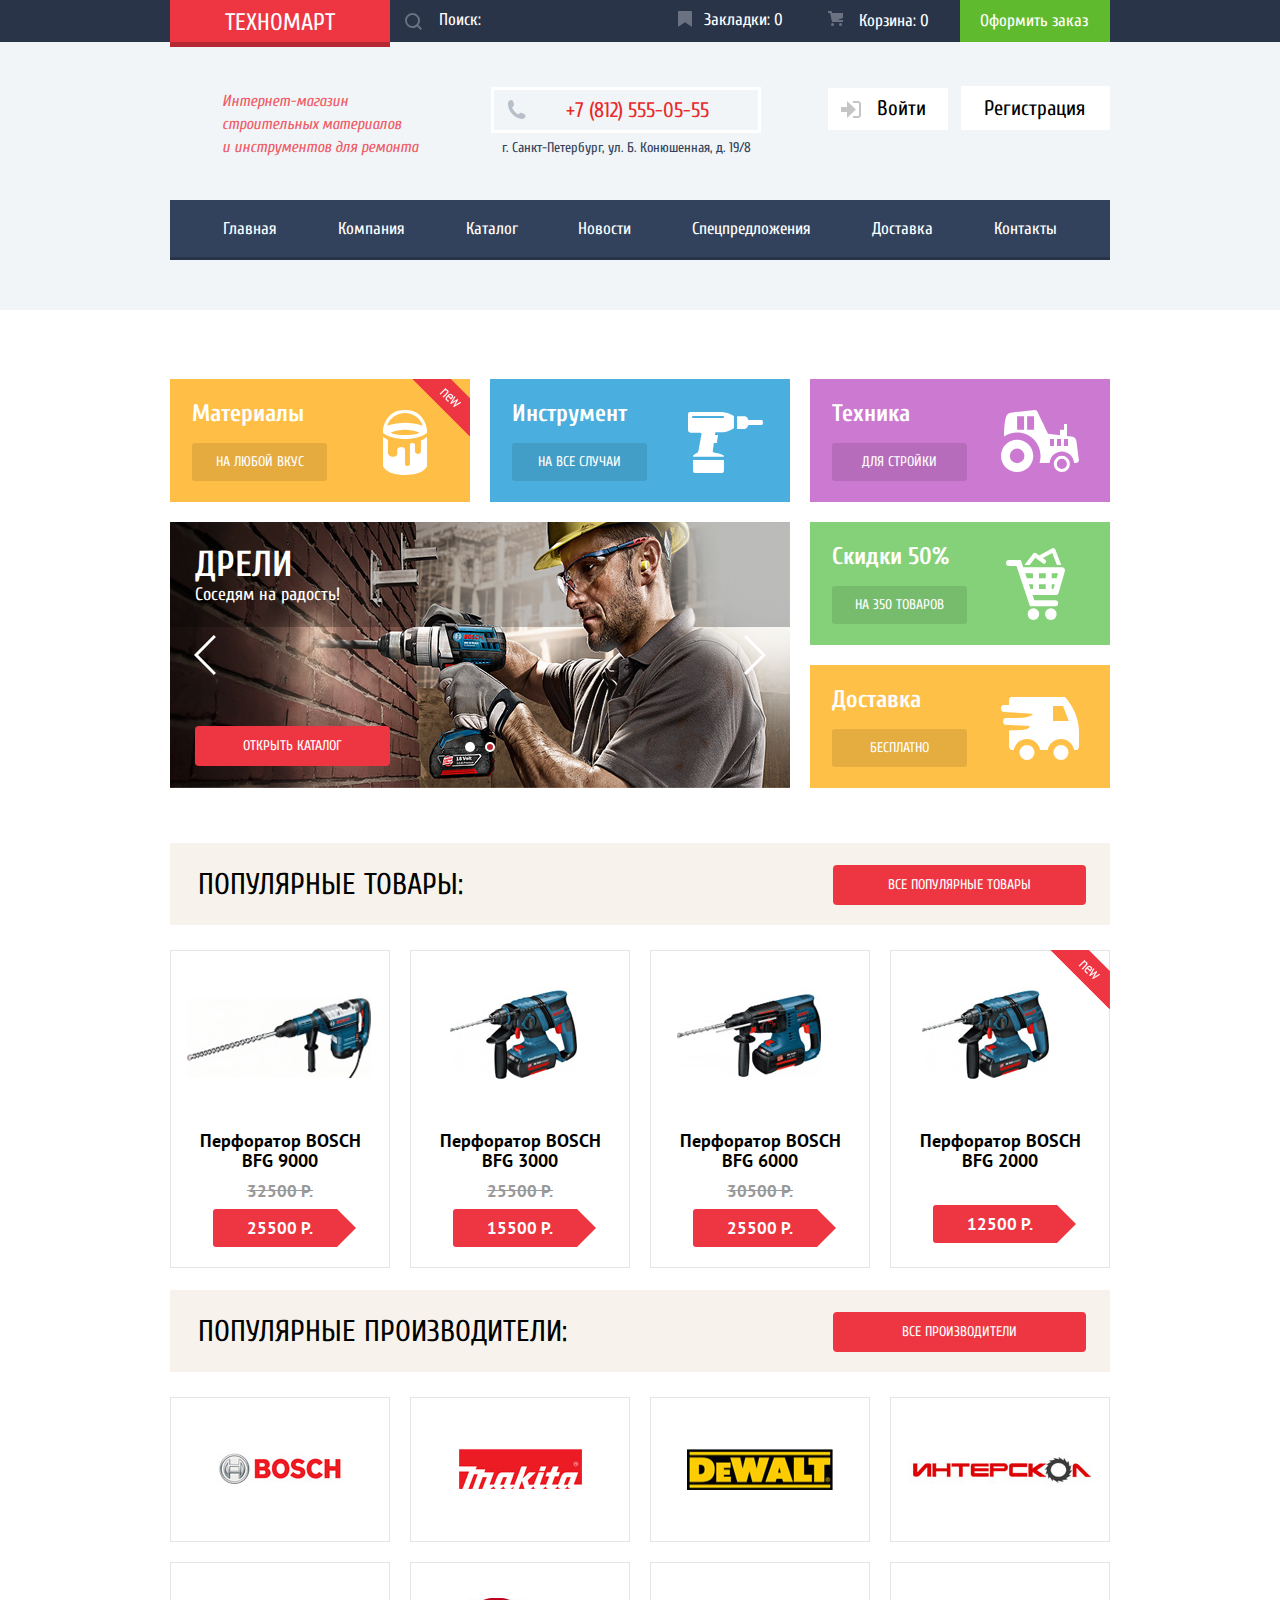
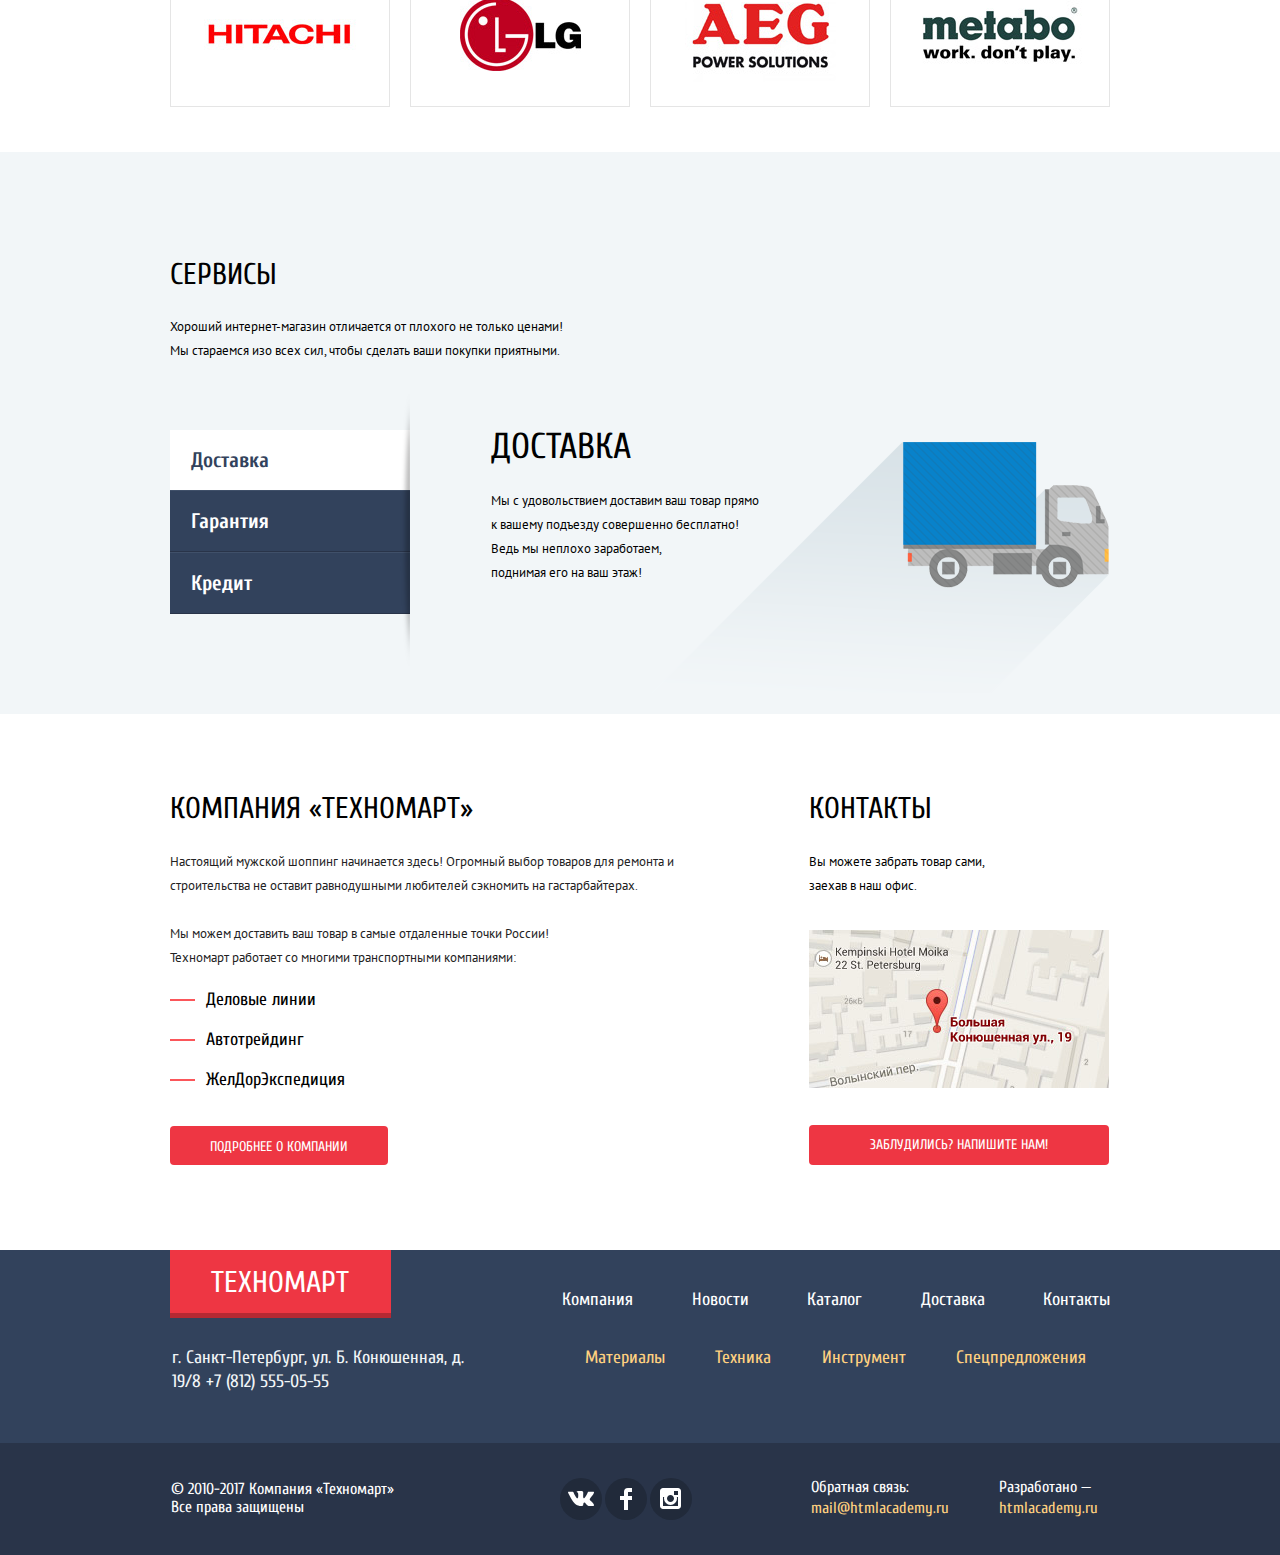
==== commit 96546423: "и" ====
--- a/index.html
+++ b/index.html
@@ -3,7 +3,7 @@
   <head>
     <meta charset="utf-8">
     <title>HTML Academy: Техномарт</title>
-    <link rel="stylesheet" href="https://fonts.googleapis.com/css?family=Cuprum:400,400i,700|PT+Sans:400,700&amp;subset=cyrillic">
+    <link rel="stylesheet" href="https://fonts.googleapis.com/css?family=Cuprum:400,400i,700%7CPT+Sans:400,700&amp;subset=cyrillic">
     <link rel="stylesheet" href="css/min-normalize.css">
     <link rel="stylesheet" href="css/min-style.css">
   </head>
@@ -365,10 +365,8 @@
             Текст письма:
              <textarea name="textletter" cols="71" rows="6" placeholder="В свободной форме" onfocus="placeholder='';"></textarea>
           </label>
-        </form>
-      </div>
-      <div class="form-btn">
         <button class="btn send-btn" type="submit">Отправить</button>
+      </form>
       </div>
     </section>
     <section class="modal map-window">
--- a/css/min-style.css
+++ b/css/min-style.css
@@ -1 +1 @@
-body{min-width:960px;padding:0;margin:0;font-size:13px;line-height:24px;font-weight:400;font-style:normal;font-family:'PT Sans','Arial',sans-serif;color:#000;background-color:#fff}html{-webkit-box-sizing:border-box;box-sizing:border-box}*,::before,::after{-webkit-box-sizing:inherit;box-sizing:inherit}img{max-width:100%}.visually-hidden:not(:focus):not(:active),input[type=checkbox].visually-hidden,input[type=radio].visually-hidden{position:absolute;width:1px;height:1px;margin:-1px;border:0;padding:0;white-space:nowrap;-webkit-clip-path:inset(100%);clip-path:inset(100%);clip:rect(0 0 0 0);overflow:hidden}.page-container{max-width:960px;margin:0 auto;padding:0 10px}.logo-btn,.footer-logo-btn{background-color:#ee3643;font-family:'Cuprum','Arial',sans-serif;font-size:24px;color:#fff;line-height:24px;font-weight:400;font-style:normal;text-transform:uppercase;text-decoration:none;-webkit-box-shadow:0 5px 0 0 #b52933;box-shadow:0 5px 0 0 #b52933}.logo-btn{display:block;padding:11px 55px 7px 55px;width:220px;height:100%}.header-up-wrapper{display:-webkit-box;display:-ms-flexbox;display:flex;width:100%}.user-nav{padding:0;margin:0 auto;display:-webkit-box;display:-ms-flexbox;display:flex}.logo-btn:hover{background:#ca2c37}.logo-btn:active{background:#ba2732}.header-up{display:-webkit-box;display:-ms-flexbox;display:flex;-webkit-box-pack:justify;-ms-flex-pack:justify;justify-content:space-between;background:#293449}.user-activites .search{color:#fff;background:#293449}.user-activites{display:-webkit-box;display:-ms-flexbox;display:flex;margin:0;padding:0}input[type=search]{font-size:17px;line-height:18px;font-weight:400;font-style:normal;font-family:'Cuprum','Arial',sans-serif;color:#fff;opacity:1;background-color:#293449;width:100%;padding:11px 0 12px 49px;border:0;cursor:pointer;position:relative;margin-right:200px;background-image:url(../img/icon-search-start.svg);background-repeat:no-repeat;background-position:15px 13px;background-size:17px}::-webkit-input-placeholder{color:#fff;opacity:1}:-ms-input-placeholder,::-moz-placeholder{color:#fff;opacity:1}input[type=search]:hover{background:#212a3a;border:0;background-image:url(../img/icon-search.svg);background-repeat:no-repeat;background-position:15px 13px;background-size:17px}input[type=search]:focus{color:#000;background:#fff;outline:0;background-image:url(../img/icon-search-focus.svg);background-repeat:no-repeat;background-position:15px 13px;background-size:17px}.user-nav a{display:block;position:relative;font-size:17px;line-height:18px;font-weight:400;font-style:normal;font-family:'Cuprum','Arial',sans-serif;text-decoration:none;color:#fff;background-color:#293449}.user-nav a:hover{background:#212a3a}.user-nav a:active{background:#161d29;color:rgba(255,255,255,.5)}a.ordering{font-size:17px;line-height:18px;font-weight:400;font-style:normal;font-family:'Cuprum','Arial',sans-serif;text-decoration:none;color:#fff;background:#5fbb2d;width:150px;padding:12px 0 12px 20px}a.ordering:hover{background:rgba(95,187,45,.8)}a.ordering:active{background:rgba(95,187,45,.9)}.bookmarks{width:150px;padding:11px 0 12px 44px}.bookmarks::before{content:'';position:absolute;top:11px;left:18px;width:20px;height:20px;background-image:url(../img/icon-bookmark.svg);background-repeat:no-repeat;opacity:.3}.bookmarks:hover::before,.basket:hover::before{opacity:1}.bookmarks:active::before,.basket:active::before{opacity:.5}.basket{width:150px;padding:12px 0 12px 49px}.basket::before{content:'';position:absolute;top:11px;left:18px;width:20px;height:20px;background-image:url(../img/icon-cart.svg);background-repeat:no-repeat;opacity:.3}a.full-basket{background-color:#ee3643}.header-middle{padding-top:45px;padding-bottom:40px;color:#000;background-color:#f1f5f7}.header-middle-wrapper{display:-webkit-box;display:-ms-flexbox;display:flex;-ms-flex-line-pack:center;align-content:center;-webkit-box-pack:justify;-ms-flex-pack:justify;justify-content:space-between}.title{margin-left:52px;width:200px}.title h1{padding-top:3px;margin:0;font-size:16px;line-height:23px;font-weight:400;font-style:italic;font-family:'Cuprum','Arial',sans-serif;color:#ef5c67}.address,.phone{text-decoration:none;font-weight:400;font-style:normal;font-family:'Cuprum','Arial',sans-serif}.phone{position:relative;display:block;font-size:21px;line-height:18px;color:#e9292a;padding:11px 0 11px 72px;border:3px solid #fff;margin-left:31px;width:270px}.phone:before{content:'';position:absolute;top:10px;left:13px;width:20px;height:20px;background-image:url(../img/icon-phone.svg);background-repeat:no-repeat}.address{width:310px;font-size:14px;line-height:24px;color:#32425c;text-align:center;padding-top:3px;padding-left:24px}.user{margin-top:12px}.registration{font-family:'Cuprum','Arial',sans-serif;font-weight:400;font-style:normal;font-size:21px;line-height:18px;text-decoration:none;color:#000;background-color:#fff;padding:10px 25px 10px 23px;margin-top:47px}.registration:hover{color:#ee3643}.registration:active{color:#cacaca}.login{position:relative;margin:47px 10px 0 21px;padding:8px 22px 10px 49px;font-family:'Cuprum','Arial',sans-serif;font-weight:400;font-style:normal;font-size:21px;line-height:18px;text-decoration:none;color:#000;background-color:#fff}.login:hover{color:#ee3643}.login:active{color:#cacaca}.login-icon{position:absolute;top:13px;left:13px;width:20px;height:20px}.login:hover path{fill:#293449}.user-block{display:-webkit-box;display:-ms-flexbox;display:flex;padding:11px 10px 11px 0;background-color:#fff}.loged{position:relative;padding:0;margin:2px 38px -2px 45px;display:block;font-weight:400;font-style:normal;font-size:21px;line-height:21px;font-family:'Cuprum','Arial',sans-serif;text-decoration:none;color:#000;background-color:#fff}.loged::before{content:'';position:absolute;top:1px;left:-30px;width:20px;height:20px;background-image:url(../img/icon-user.svg);background-repeat:no-repeat}.loged:hover{color:#000}.loged:active{color:rgba(0,0,0,.2)}.loged:hover::before{background-image:url(../img/icon-user-hover.svg);background-repeat:no-repeat}.loged:active::before{background-image:url(../img/icon-user.svg);background-repeat:no-repeat}.logout{display:block;width:20px;height:21px;background-image:url(../img/icon-logout.svg);background-repeat:no-repeat;background-position:-1px 4px}.logout:hover{background-image:url(../img/icon-logout-hover.svg);background-repeat:no-repeat}.logout:active{background-image:url(../img/icon-logout.svg);background-repeat:no-repeat}.information{margin-top:6px;padding-left:15px}.my-orders{position:relative;margin-right:30px;font-size:16px;line-height:18px;font-weight:400;font-style:normal;font-family:'Cuprum','Arial',sans-serif;color:#32425c;background:#f2f6f8}.my-orders:hover{color:#ef4652}.my-orders:active{color:#c5cad0}.my-orders::after{content:'';position:absolute;width:5px;height:5px;margin-left:15px;margin-bottom:2px;background:#32425c;border-radius:50%;top:7px;right:-20px}.cabinet{font-weight:400;font-style:normal;font-size:16px;line-height:18px;font-family:'Cuprum','Arial',sans-serif;background:#f2f6f8;color:#32425c}.cabinet:hover{color:#ef4652}.cabinet:active{color:#c5cad0}.header-bottom{background-color:#f1f5f7;padding-bottom:10px;margin-bottom:69px;width:100%}.site-nav{-ms-flex-wrap:wrap;flex-wrap:wrap;-webkit-box-pack:justify;-ms-flex-pack:justify;justify-content:space-between;-webkit-box-align:center;-ms-flex-align:center;align-items:center;display:-webkit-box;display:-ms-flexbox;display:flex;min-height:55px;padding:0 23px;margin:0 auto;width:940px;border-bottom:3px solid #293449}.main-nav{display:-webkit-box;display:-ms-flexbox;display:flex;margin-bottom:40px;list-style:none;background-color:#32425c;width:100%}.main-nav a{display:block;padding:20px 30px;font-weight:400;font-style:normal;font-size:17px;line-height:17px;font-family:'Cuprum','Arial',sans-serif;text-decoration:none;color:#fff;background-color:#32425c}.main-nav a:hover{background:#293449}.main-nav a:active{color:rgba(255,255,255,.5);background:#1d2739}.user-nav,.social-icon,.list-supply,.list-producers,.breadcrumbs,.foot-nav,.cat-nav,.producers,.page,.catalog-items,.site-nav,.transport-list,.slide-radio{list-style:none}.catalog1{display:-webkit-box;display:-ms-flexbox;display:flex;-webkit-box-pack:justify;-ms-flex-pack:justify;justify-content:space-between;-ms-flex-wrap:wrap;flex-wrap:wrap;margin-bottom:55px}.catalog{margin-bottom:0;background:#fff;color:#000}.category{position:relative;width:300px;height:123px;padding:20px 22px;font-family:'Cuprum','Arial',sans-serif;overflow:hidden}.category-block{margin-top:20px}.category h2,.category-block h2{margin:0;margin-bottom:14px;font-style:normal;color:#fff;font-weight:700;font-size:24px;line-height:30px}.category-btn{display:inline-block;vertical-align:top;min-width:135px;padding:10px 0;font-style:normal;color:#fff;font-weight:400;font-size:14px;line-height:18px;text-decoration:none;text-transform:uppercase;text-align:center;border-radius:3px;background:rgba(0,0,0,.1)}.category-btn:hover{background:rgba(0,0,0,.2)}.category-btn:active{background:rgba(0,0,0,.3)}.material{background-color:#ffbf47;background-image:url(../img/icon-1.svg);background-repeat:no-repeat;background-position:213px 31px}.instruments{background:#4aafde;background-image:url(../img/icon-2.svg);background-repeat:no-repeat;background-position:198px 33px}.equipment{background:#cc79d1;background-image:url(../img/icon-3.svg);background-repeat:no-repeat;background-position:191px 31px}.discount{margin-bottom:20px;background:#85d179;background-image:url(../img/icon-4.svg);background-repeat:no-repeat;background-position:196px 26px}.delivery{background-color:#ffc047;background-image:url(../img/icon-5.svg);background-repeat:no-repeat;background-position:191px 32px}.new::after{content:url(../img/new-flag.png);position:absolute;top:-1px;right:-1px;width:60px;height:60px;z-index:3}#slide1:checked~.slide1,#slide2:checked~.slide2{display:block}.slider{position:relative;width:620px;height:266px;margin-top:20px;padding:0;font-family:'Cuprum','Arial',sans-serif}.slide{display:none;height:100%;padding:25px;font-size:18px;line-height:24px;color:#fff;background-repeat:no-repeat}.slide1{background-image:url(../img/slider-1.jpg);background-color:#886c60}.slide2{background-image:url(../img/slider-2.jpg);background-color:#d7c4b1}.slide-title{margin:0;font-size:36px;line-height:36px;text-transform:uppercase}.slider .slide-btn{position:absolute;bottom:22px;left:25px;display:block;min-width:195px;margin:0;padding-right:10px;padding-left:10px;text-align:center;padding-top:11px}.slider-btn{z-index:5;position:absolute;top:50%;display:block;width:42px;height:60px;padding:10px;background-size:100% 100%;background-origin:content-box;-webkit-transform:translateY(-50%);-ms-transform:translateY(-50%);transform:translateY(-50%);cursor:not-allowed}#slide1:checked+.slider-btn1,#slide2:checked+.slider-btn2{cursor:pointer}.slider-btn1{right:14px;background-image:url(../img/icon-right.svg);background-repeat:no-repeat}.slider-btn2{left:14px;background-image:url(../img/icon-left.svg);background-repeat:no-repeat}.slide-dots{position:absolute;left:50%;bottom:0;display:-webkit-box;display:-ms-flexbox;display:flex;-webkit-box-pack:justify;-ms-flex-pack:justify;justify-content:space-between;margin:0;margin-bottom:36px;padding:0;list-style:none;-webkit-transform:translateX(-50%);-ms-transform:translateX(-50%);transform:translateX(-50%)}.slide-dot{display:block;width:10px;height:10px;background-color:#fff;border-radius:50%;cursor:pointer}.slide-dots li{margin-right:10px}.slide-dots li:last-child{margin-right:0}#slide1:checked~.slide-dots .slide-dot1,#slide2:checked~.slide-dots .slide-dot2{background-color:#ba2732;border:2px #fff solid;cursor:default}.wrapper{-ms-flex-line-pack:center;align-content:center;display:-webkit-box;display:-ms-flexbox;display:flex;padding:0 24px 0 31px;margin-bottom:25px;-webkit-box-pack:justify;-ms-flex-pack:justify;justify-content:space-between;background-color:#f7f3ec}.wrapper h2{background-color:#f7f3ec;font-weight:200;font-style:normal;font-size:30px;line-height:30px;font-family:'Cuprum','Arial',sans-serif;text-transform:uppercase;margin-left:-3px;margin-top:27px}.btn{border-radius:4px;padding:11px 55px 9px;font-size:14px;line-height:18px;text-align:center;text-decoration:none;background-color:#ee3643;color:#fff;font-weight:400;font-style:normal;font-family:'Cuprum','Arial',sans-serif;text-transform:uppercase;min-width:253px;height:40px;margin-top:22px}.btn:hover{background:#ca2c37}.btn:active{background:#ba2732}.catalog-item{position:relative;font-weight:700;font-size:17px;line-height:18px;text-align:center;vertical-align:middle;border:1px solid #e5e5e5;width:220px;height:318px;margin-bottom:22px;padding-top:16px}.catalog-item h3,.catalog-item h2{font-size:18px;line-height:20px;min-height:40px;padding:0 25px;margin-top:-4px;margin-bottom:11px}.catalog-item .actions{position:absolute;top:0;left:0;width:218px;padding:43px 0;background-color:#fff;z-index:2}.catalog-item .image{position:relative;min-height:168px}.catalog-item img{max-width:100%}.catalog-item .image-1{top:-11px;left:-1px}.catalog-item .image-2{top:12px;left:-7px}.catalog-item .image-3{top:5px;left:-11px}.catalog-item .image-4{top:12px;left:-15px}.catalog-items{padding:0;margin:0;display:-webkit-box;display:-ms-flexbox;display:flex;-webkit-box-pack:justify;-ms-flex-pack:justify;justify-content:space-between;-ms-flex-wrap:wrap;flex-wrap:wrap}.catalog-item:hover{-webkit-box-shadow:0 10px 25px rgba(41,52,73,.5);box-shadow:0 10px 25px rgba(41,52,73,.5)}.old-price{min-height:20px;display:block;color:#999;text-decoration:line-through}.catalog-btn{display:block;min-height:38px;position:relative;width:135px;margin:0 auto;padding:10px 30px;color:#fff;background:#ee3643;border-radius:3px;text-decoration:none}.catalog-btn::after{content:'';position:absolute;top:0;right:-27px;width:0;height:0;border:19px solid #fff;border-left-color:#ee3643}.old-price+.catalog-btn{margin-top:7px}.buy-btn,.in-bookmarks{position:relative;display:block;width:136px;margin:0 auto;margin-bottom:7px;padding:7px 0;border-bottom:3px solid #367315;background-color:#63a63e;color:#fff;font-size:14px;font-weight:400;font-family:'Cuprum','Arial',sans-serif;line-height:18px;text-decoration:none;text-transform:uppercase;border-radius:3px}.catalog-item .actions{display:none}.catalog-item .info{margin-bottom:7px;min-height:67px}.catalog-item:hover .actions{display:block}.buy-btn::before{content:'';position:absolute;top:8px;left:13px;width:20px;height:20px;background-image:url(../img/icon-cart.svg);background-repeat:no-repeat;opacity:.3}.buy-btn:hover{background:#5fbb2d}.buy-btn:active{background:#518534;border-bottom-color:#518534}.buy-btn:hover::before,.buy-btn:active:before{opacity:1}.in-bookmarks{color:#32425c;background:#fff;border-bottom-color:#63a63e;border:3px solid #63a63e}.in-bookmarks:hover{color:#32425c;background:#fff;border:3px solid #32425c}.in-bookmarks:active{color:#d0d2d6;border:3px solid #c1c6ce}.catalog-item h2{font-size:18px}.popular-producers{margin-bottom:20px}.producers{-ms-flex-wrap:wrap;flex-wrap:wrap;display:-webkit-box;display:-ms-flexbox;display:flex;-webkit-box-pack:justify;-ms-flex-pack:justify;justify-content:space-between;margin:0;padding:0}a.prod-img{border:1px solid #e5e5e5;height:145px;width:220px;-ms-flex-line-pack:center;align-content:center;display:-webkit-box;display:-ms-flexbox;display:flex;margin-bottom:20px}.interscol{padding-bottom:11px}.metabo{padding-bottom:5px}.prod-img img{display:block;margin:auto}.prod-img img:active{opacity:.3}a.prod-img:hover{-webkit-box-shadow:0 10px 25px rgba(41,52,73,.5);box-shadow:0 10px 25px rgba(41,52,73,.5)}a.prod-img:active{-webkit-box-shadow:0 4px 10px rgba(41,52,73,.5);box-shadow:0 4px 10px rgba(41,52,73,.5)}.services-top{padding-top:65px}.services-block{width:100%;display:-webkit-box;display:-ms-flexbox;display:flex;margin-bottom:80px;padding-bottom:100px}.services{background-color:#f2f6f8;padding-top:33px}.services h2,.service p{font-weight:400;font-style:normal;line-height:24px}.services h2{margin-top:10px;text-transform:uppercase;color:#000;font-size:30px;line-height:30px;font-family:'Cuprum','Arial',sans-serif}.services h3{font-family:'Cuprum','Arial',sans-serif;font-weight:400;font-style:normal;line-height:36px;font-size:36px;text-transform:uppercase;margin-bottom:24px}.services p{display:block;padding-bottom:20px;width:400px;font-size:13px;font-family:'PT Sans','Arial',sans-serif}#button-1:checked~.servises-delivery,#button-2:checked~.servises-guarantee,#button-3:checked~.servises-credit{display:block}.servises-delivery p{width:275px}.servises-guarantee p{width:380px}.servises-credit p{width:280px}.servises-guarantee{display:none;position:absolute;top:-5px;left:320px;background-color:#f2f6f8;background-image:url(../img/bg-guarantee.png);padding-right:345px;background-position:200px 40px;background-repeat:no-repeat;min-height:300px}.servises-delivery{padding-left:1px;display:block;position:absolute;top:-5px;left:320px;background-color:#f2f6f8;background-image:url(../img/bg-delivery.png);padding-right:345px;background-position:151px 49px;background-repeat:no-repeat;min-height:300px}.servises-credit{display:none;position:absolute;top:-5px;left:320px;background-color:#f2f6f8;background-image:url(../img/bg-credit.png);padding-right:345px;background-position:152px 34px;background-repeat:no-repeat;min-height:300px}.services-right{font-size:13px;font-family:'PT Sans','Arial',sans-serif;color:#000;font-weight:400;font-style:normal;line-height:24px;margin-top:-32px}.services-left{position:relative;margin-right:80px;width:240px;font-weight:700;font-style:normal;font-size:21px;line-height:30px;font-family:'Cuprum','Arial',sans-serif;text-align:left;color:#fff;margin-top:34px}.shadow{position:absolute;z-index:2;top:-40px;left:230px;width:10px;height:279px;background-image:url(../img/layer-118.png)}.services-table{position:relative;width:240px}.services-table label{display:block;padding:15px;cursor:pointer}.services-table input[type=radio]:checked+label{color:#32425c;background-color:#fff;cursor:auto;border:0}.services-table input[type=radio]:checked+label:hover{color:#32425c;background-color:#fff;cursor:auto;border:0}.services-table input[type=radio]{display:none}.services-table input[type=radio]+label{display:block;background-color:#32425c;border-top:1px solid #fff;border-bottom:1px solid #fff;padding-left:21px}.services-table input[type=radio]+label:hover{background-color:#293449}.services-table tr{border-top:1px solid #fff;border-bottom:1px solid #fff}.services-table input[type=radio]+label{border-top:1px solid #405069;border-bottom:1px solid #293449}.about{margin-top:-27px;padding:0;width:540px;color:#000;background:#fff}.transport-list{margin:10px 0 35px -4px;font-family:'Cuprum','Arial',sans-serif;font-size:18px;line-height:40px}.transport-list li{position:relative}.transport-list li::before{content:'';position:absolute;left:-36px;top:19px;display:block;width:25px;height:2px;background:#fb565a}.contacts{min-width:300px;margin-left:99px;margin-top:-27px}.map{display:block;width:300px;height:158px;margin-bottom:37px}.contact-about{margin:0;margin-bottom:85px;display:-webkit-box;display:-ms-flexbox;display:flex;-ms-flex-line-pack:justify;align-content:space-between}.about h3,.about p,.contacts h3{font-weight:400;font-style:normal;line-height:24px}.contacts p{margin-bottom:32px}.about h3,.contacts h3{margin-bottom:29px;text-transform:uppercase;font-size:30px;font-family:'Cuprum','Arial',sans-serif}.about p{font-size:13px;font-family:'PT Sans','Arial',sans-serif;color:#222;margin:0;padding:0}.about p:nth-child(2){margin-bottom:24px}.about .btn{padding:12px 40px 10px}.map-btn{display:block;min-width:100%}.main-footer{width:100%}.footer-up{-webkit-box-pack:justify;-ms-flex-pack:justify;justify-content:space-between;display:-webkit-box;display:-ms-flexbox;display:flex;color:#fff;margin-bottom:31px}.footer-wrapper-up{background:#32425c;width:100%}.footer-logo-btn{font-size:30px;display:inline-block;padding:21px 42px 18px 41px;margin-bottom:15px}.right-footer-up p{width:325px;font-size:18px;line-height:24px;font-weight:400;font-style:normal;font-family:'Cuprum','Arial',sans-serif;color:#f1f5f7;padding-left:2px}.left-footer-up{margin-top:30px;-webkit-box-orient:vertical;-webkit-box-direction:normal;-ms-flex-direction:column;flex-direction:column;width:560px}.foot-nav{padding:8px 0;margin:0 auto;-webkit-box-pack:justify;-ms-flex-pack:justify;justify-content:space-between;display:-webkit-box;display:-ms-flexbox;display:flex;padding-left:12px}.catalog-nav{margin-top:4px;padding:8px 0;-webkit-box-pack:justify;-ms-flex-pack:justify;justify-content:space-between}.cat-nav{-webkit-box-pack:justify;-ms-flex-pack:justify;justify-content:space-between;display:-webkit-box;display:-ms-flexbox;display:flex;padding-right:24px;padding-left:35px}.footer-nav a{font-size:18px;line-height:24px;font-weight:400;font-style:normal;font-family:'Cuprum','Arial',sans-serif;color:#fff;text-decoration:none}.footer-nav a:hover{text-decoration:underline}.footer-nav a:active{color:#a4abb4;text-decoration:none}.catalog-nav a{font-size:18px;line-height:24px;font-weight:400;font-style:normal;font-family:'Cuprum','Arial',sans-serif;text-decoration:none;color:#ffd180}.catalog-nav a:hover{text-decoration:underline}.catalog-nav a:active{color:#ad956f;text-decoration:none}.footer-down{padding-bottom:35px;padding-top:35px;background:#293449}.footer-bottom{display:-webkit-box;display:-ms-flexbox;display:flex;-webkit-box-pack:justify;-ms-flex-pack:justify;justify-content:space-between}.social{margin-left:88px}.copyright{width:230px;padding-top:2px;padding-left:1px;font-size:16px;line-height:18px;font-weight:400;font-style:normal;font-family:'Cuprum','Arial',sans-serif;color:#fff}ul.social-icon\>{display:-webkit-box;display:-ms-flexbox;display:flex;list-style:none;-webkit-box-pack:justify;-ms-flex-pack:justify;justify-content:space-between;width:132px;margin:0 auto;padding:0}.social-icon a{display:block;width:40px;height:40px}.feedbac-block{display:-webkit-box;display:-ms-flexbox;display:flex}.social-btn{display:-webkit-box;display:-ms-flexbox;display:flex;-webkit-box-align:center;-ms-flex-align:center;align-items:center;-webkit-box-pack:center;-ms-flex-pack:center;justify-content:center;width:42px;height:42px;text-decoration:none;background:#212a3a;border-radius:50px}.social-btn:hover,.social-btn:active{background-color:#ee3643}.feedback p{margin:0;padding:0;display:inline-block;font-size:16px;line-height:18px;font-weight:400;font-style:normal;font-family:'Cuprum','Arial',sans-serif;color:#fff}.feedback{margin-left:48px;width:140px}.feedback:nth-child(2){width:93px;margin-right:18px}.feedback a{display:block;font-size:16px;line-height:18px;font-weight:400;font-style:normal;text-decoration:none;font-family:'Cuprum','Arial',sans-serif;color:#ffd180;margin-top:-3px}.feedback a:hover{text-decoration:underline}.feedback a:active{text-decoration:none;color:#ee3643}.for-catalog{margin-bottom:28px}.breadcrumbs{position:relative;margin-bottom:17px;display:-webkit-box;display:-ms-flexbox;display:flex;margin:0;padding:0;-webkit-box-pack:justify;-ms-flex-pack:justify;justify-content:space-between;width:394px}.home{position:relative;margin-left:17px}.catalog-way::before{content:'';position:absolute;top:1px;left:-27px;width:16px;height:20px;background-image:url(../img/icon-right-small.svg);background-repeat:no-repeat}.home::before{content:'';position:absolute;top:1px;left:-18px;width:16px;height:20px;background-image:url(../img/icon-home.svg);background-repeat:no-repeat}.breadcrumbs a{position:relative;margin-right:38px}.catalog-way{position:relative;margin-right:38px}.catalog-title{-ms-flex-line-pack:center;align-content:center;display:-webkit-box;display:-ms-flexbox;display:flex;padding-left:28px;padding-right:25px;padding-top:28px;padding-bottom:25px;margin-bottom:20px;-webkit-box-pack:justify;-ms-flex-pack:justify;justify-content:space-between;background-color:#f7f3ec}.breadcrumbs a{font-weight:400;font-style:normal;font-size:13px;line-height:18px;font-family:'PT Sans','Arial',sans-serif;text-decoration:none;text-transform:uppercase;color:#000}.catalog-title{font-weight:400;font-style:normal;font-size:30px;line-height:30px;font-family:'Cuprum','Arial',sans-serif;text-transform:uppercase;background:#f2f6f8;color:#32425c}.catalog-block{display:-webkit-box;display:-ms-flexbox;display:flex;margin-bottom:60px}.line{margin-bottom:17px;border:1px solid #e5e5e5;border-bottom-width:0}.filter{min-width:220px;margin-right:20px}.sort,.filter-title{margin-bottom:8px;padding:10px}.sort{margin-bottom:17px}.range-controls{position:relative;height:80px;margin:14px 0 10px;padding:0 30px;overflow:hidden;background:#f7f3ec;border-radius:3px}.scale{height:2px;margin-top:39px;background:#d7dcde}.bar{width:87%;height:2px;background:#00ca74}.range-controls .toggle{position:absolute;top:30px;left:30px;width:20px;height:20px;border:8px solid #fff;background:#ababab;border-radius:50%;cursor:pointer}.range-controls .max-toggle{left:161px}.range-controls .min-toggle{left:21px}.price-controls{margin-bottom:26px;color:#000}.price-min,.price-max{width:95px;padding:8px 2px 10px 8px;font-weight:400;font-style:normal;font-size:17px;line-height:18px;font-family:'PT Sans','Arial',sans-serif;text-align:center;background-color:#f7f3ec;border:0;border-radius:3px}.price-min+span{margin-left:7px;margin-right:5px;font-size:17px;line-height:30px}.filter-title,.sort p,.sort-btn{font-style:normal;font-family:'PT Sans','Arial',sans-serif;text-transform:uppercase}.filter-title{padding:10px 0 10px 19px}.sort span{margin-right:65px;padding-left:10px;color:#000;text-transform:uppercase}.sort-btn{margin-left:66px;color:rgba(0,0,0,.3);text-decoration:none;border-bottom:red 1px dotted}.sort-btn:hover{color:#000;border-bottom:red 1px solid}.sort-btn:active{color:#ee3643;text-decoration:none;border:0}.sort-active{color:#ee3643;text-decoration:none;border:0}.filter-title,.sort{border-radius:3px;background:#f7f3ec}.sort-up svg{margin-left:45px;-webkit-transform:rotate(180deg);-ms-transform:rotate(180deg);transform:rotate(180deg);fill:#c5c5c5}.sort-down:hover path,.sort-up:hover path{fill:#231f20}.sort-down:active path,.sort-up:active path{fill:#ee3643}.sort-down{margin-left:13px}.sort-up path{fill:#ee3643}.sort-down path{fill:#c5c5c5}.by-producers h3,.by-price h3,.by-supply h3{margin:0;padding:0;font-weight:700;font-size:17px;line-height:30px;font-family:'PT Sans','Arial',sans-serif;text-transform:uppercase}.by-producers{margin-bottom:-4px}.list-producers input[type=checkbox],.list-supply input[type=radio],.services-table input[type=radio],.slide-radio input[type=radio]{display:none}fieldset{padding:0;border:0}.list-producers,.list-supply{padding:0}.list-producers input[type=checkbox]+label,.list-supply input[type=radio]+label{position:relative;display:block;margin-bottom:20px;padding-left:35px;font-weight:400;font-style:normal;font-size:15px;line-height:20px;font-family:'PT Sans','Arial',sans-serif;text-transform:uppercase;cursor:pointer}.list-producers input[type=checkbox]:disabled+label,.list-supply input[type=radio]:disabled+label{opacity:.4;cursor:default}.list-producers input[type=checkbox]+label::before{content:'';position:absolute;width:26px;height:26px;top:-4px;left:0;background:url(../img/checkbox-off.svg) no-repeat}.list-producers input[type=checkbox]:checked+label::before{content:'';position:absolute;width:26px;height:26px;top:-4px;left:0;background:url(../img/checkbox-on.svg) no-repeat}.list-producers input[type=checkbox]+label:hover::before{background:url(../img/checkbox-off-hover.svg) no-repeat}.list-producers input[type=checkbox]:checked+label:hover::before{background:url(../img/checkbox-on-hover.svg) no-repeat}.list-producers input[type=checkbox]:disabled+label::before{opacity:.4;cursor:default}.list-supply input[type=radio]+label::before{content:'';position:absolute;width:26px;height:26px;top:-4px;left:0;background:url(../img/radio-off.svg) no-repeat}.list-supply input[type=radio]:checked+label::before{content:'';position:absolute;width:26px;height:26px;top:-4px;left:0;background:url(../img/radio-on.svg) no-repeat}.list-supply input[type=radio]+label:hover::before{background:url(../img/radio-off-hover.svg) no-repeat}.list-supply input[type=radio]:checked+label:hover::before{background:url(../img/radio-on-hover.svg) no-repeat}.list-supply input[type=radio]:disabled+label::before{opacity:.4;cursor:default}.btn-show{margin-top:57px;padding:11px 38px 8px;font-weight:400;font-style:normal;font-size:13px;line-height:18px;font-family:'PT Sans','Arial',sans-serif;text-transform:uppercase;color:#000;background:#fff;border:1px solid #e5e5e5;border-radius:3px;cursor:pointer}.page{margin:0;padding:0;margin-top:33px;display:-webkit-box;display:-ms-flexbox;display:flex}.page a{font-weight:400;font-style:normal;font-size:13px;line-height:18px;font-family:'PT Sans','Arial',sans-serif;text-align:center;text-transform:uppercase;text-decoration:none;color:#000;padding:10px 14px 11px 16px;margin-right:9px;border:1px solid #e5e5e5;border-radius:3px}a.page-next{padding:10px 30px 11px 31px}.page .page-active{color:#fef5f6;background:#ee3643}.page a:hover{border:1px solid #bdc6ca}.page a:active{border:1px solid #ee3643}.about-goods{width:100%;padding-left:10px;padding-right:10px;padding-top:45px;padding-bottom:55px;color:#000;background:#f2f6f8}.about-perforator{font-weight:400;font-style:normal;line-height:24px;color:#000;background:#f2f6f8}.about-perforator h3{font-weight:400;text-transform:uppercase;font-size:30px;line-height:30px;font-family:'Cuprum','Arial',sans-serif;margin-bottom:26px}.about-perforator p{font-size:13px;font-family:'PT Sans','Arial',sans-serif}.form-answer,.write-us-form label{font-size:18px;font-family:'Cuprum','Arial',sans-serif}.modal{-webkit-box-shadow:0 0 15px rgba(0,0,0,.5);box-shadow:0 0 15px rgba(0,0,0,.5);left:50%;top:50%;background-color:#fff;position:fixed}.form-answer{margin-left:-310px;margin-top:-216px;width:620px;z-index:3;border-top:10px solid #ff5257;display:none}.map-window{width:940px;height:445px;margin-left:-470px;margin-top:-222px;z-index:3;display:none;background-color:#edebe5;background-image:url(../img/map.jpg)}.cart-add{width:620px;margin-top:-140px;margin-left:-310px;z-index:10;background-image:url(../img/icon-mark.svg);background-repeat:no-repeat;padding-top:65px;border-top:10px solid #ff5257;background-position:82px 47px;display:none}.write-us-block{display:-webkit-box;display:-ms-flexbox;display:flex;-ms-flex-wrap:wrap;flex-wrap:wrap;width:100%;-webkit-box-pack:justify;-ms-flex-pack:justify;justify-content:space-between;background-color:#fff;padding:45px 80px 40px 80px}.write-us-form{display:-webkit-box;display:-ms-flexbox;display:flex;-ms-flex-wrap:wrap;flex-wrap:wrap;-webkit-box-pack:justify;-ms-flex-pack:justify;justify-content:space-between}.write-us-form p{margin:0 auto}.write-us-form input[type=text],.write-us-form label{line-height:18px;font-weight:400;font-style:normal;display:block}.write-us-form input[type=text]{font-size:13px;font-family:'PT Sans','Arial',sans-serif;text-align:left;color:#999;background:#fff;min-width:220px;margin:10px 0 17px 0;padding:10px 0 10px 14px;border:3px solid #d7dcde;border-radius:5px}.write-us-form textarea{font-size:13px;line-height:18px;font-family:'PT Sans','Arial',sans-serif;color:#a9a9a9;border:3px solid #d7dcde;border-radius:5px;padding:5px 0 0 12px;margin-top:10px;resize:none;width:100%}.write-us-form textarea:focus,.write-us-form input[type=text]:hover{border-color:#b5b5b5}.write-us-form textarea:focus,.write-us-form input[type=text]:focus{border-color:#ee3643;outline:0}.form-btn{background-color:#f4f4f4;width:100%;display:-webkit-box;display:-ms-flexbox;display:flex;-webkit-box-pack:justify;-ms-flex-pack:justify;justify-content:space-between;-ms-flex-line-pack:center;align-content:center;padding:14px 40px 35px 80px;margin-top:65px}.form-close{z-index:30;position:absolute;top:10px;right:10px;width:20px;height:20px;border:0;font-size:0;background-color:transparent;background-image:url(../img/icon-close.svg);background-size:100% 100%;cursor:pointer}.send-btn{min-width:460px;border:0}.btn-back{color:#000;background:#fff;border:0;cursor:pointer}.btn-back:hover{color:#fff;background-color:#ca2c37}.btn-back:active{color:#fff;background-color:#ba2732}.ordering-btn{width:220px}.cart-add h2{font-size:30px;line-height:18px;font-weight:400;font-style:normal;font-family:'Cuprum','Arial',sans-serif;padding-left:179px;padding-top:5px;padding-bottom:10px;margin:0 auto}.modal-show{display:block}.interactive-map{width:100%;height:100%;border:0}
+body{min-width:960px;padding:0;margin:0;font-size:13px;line-height:24px;font-weight:400;font-style:normal;font-family:'PT Sans','Arial',sans-serif;color:#000;background-color:#fff}html{-webkit-box-sizing:border-box;box-sizing:border-box}*,::before,::after{-webkit-box-sizing:inherit;box-sizing:inherit}img{max-width:100%}.visually-hidden:not(:focus):not(:active),input[type=checkbox].visually-hidden,input[type=radio].visually-hidden{position:absolute;width:1px;height:1px;margin:-1px;border:0;padding:0;white-space:nowrap;-webkit-clip-path:inset(100%);clip-path:inset(100%);clip:rect(0 0 0 0);overflow:hidden}.page-container{max-width:960px;margin:0 auto;padding:0 10px}.logo-btn,.footer-logo-btn{background-color:#ee3643;font-family:'Cuprum','Arial',sans-serif;font-size:24px;color:#fff;line-height:24px;font-weight:400;font-style:normal;text-transform:uppercase;text-decoration:none;-webkit-box-shadow:0 5px 0 0 #b52933;box-shadow:0 5px 0 0 #b52933}.logo-btn{display:block;padding:11px 55px 7px 55px;width:220px;height:100%}.header-up-wrapper{display:-webkit-box;display:-ms-flexbox;display:flex;width:100%}.user-nav{padding:0;margin:0 auto;display:-webkit-box;display:-ms-flexbox;display:flex}.logo-btn:hover{background:#ca2c37}.logo-btn:active{background:#ba2732}.header-up{display:-webkit-box;display:-ms-flexbox;display:flex;-webkit-box-pack:justify;-ms-flex-pack:justify;justify-content:space-between;background:#293449}.user-activites .search{color:#fff;background:#293449}.user-activites{display:-webkit-box;display:-ms-flexbox;display:flex;margin:0;padding:0}input[type=search]{font-size:17px;line-height:18px;font-weight:400;font-style:normal;font-family:'Cuprum','Arial',sans-serif;color:#fff;opacity:1;background-color:#293449;width:100%;padding:11px 0 12px 49px;border:0;cursor:pointer;position:relative;margin-right:200px;background-image:url(../img/icon-search-start.svg);background-repeat:no-repeat;background-position:15px 13px;background-size:17px}::-webkit-input-placeholder{color:#fff;opacity:1}:-ms-input-placeholder,::-moz-placeholder{color:#fff;opacity:1}input[type=search]:hover{background:#212a3a;border:0;background-image:url(../img/icon-search.svg);background-repeat:no-repeat;background-position:15px 13px;background-size:17px}input[type=search]:focus{color:#000;background:#fff;outline:0;background-image:url(../img/icon-search-focus.svg);background-repeat:no-repeat;background-position:15px 13px;background-size:17px}.user-nav a{display:block;position:relative;font-size:17px;line-height:18px;font-weight:400;font-style:normal;font-family:'Cuprum','Arial',sans-serif;text-decoration:none;color:#fff;background-color:#293449}.user-nav a:hover{background:#212a3a}.user-nav a:active{background:#161d29;color:rgba(255,255,255,.5)}a.ordering{font-size:17px;line-height:18px;font-weight:400;font-style:normal;font-family:'Cuprum','Arial',sans-serif;text-decoration:none;color:#fff;background:#5fbb2d;width:150px;padding:12px 0 12px 20px}a.ordering:hover{background:rgba(95,187,45,.8)}a.ordering:active{background:rgba(95,187,45,.9)}.bookmarks{width:150px;padding:11px 0 12px 44px}.bookmarks::before{content:'';position:absolute;top:11px;left:18px;width:20px;height:20px;background-image:url(../img/icon-bookmark.svg);background-repeat:no-repeat;opacity:.3}.bookmarks:hover::before,.basket:hover::before{opacity:1}.bookmarks:active::before,.basket:active::before{opacity:.5}.basket{width:150px;padding:12px 0 12px 49px}.basket::before{content:'';position:absolute;top:11px;left:18px;width:20px;height:20px;background-image:url(../img/icon-cart.svg);background-repeat:no-repeat;opacity:.3}a.full-basket{background-color:#ee3643}.header-middle{padding-top:45px;padding-bottom:40px;color:#000;background-color:#f1f5f7}.header-middle-wrapper{display:-webkit-box;display:-ms-flexbox;display:flex;-ms-flex-line-pack:center;align-content:center;-webkit-box-pack:justify;-ms-flex-pack:justify;justify-content:space-between}.title{margin-left:52px;width:200px}.title h1{padding-top:3px;margin:0;font-size:16px;line-height:23px;font-weight:400;font-style:italic;font-family:'Cuprum','Arial',sans-serif;color:#ef5c67}.address,.phone{text-decoration:none;font-weight:400;font-style:normal;font-family:'Cuprum','Arial',sans-serif}.phone{position:relative;display:block;font-size:21px;line-height:18px;color:#e9292a;padding:11px 0 11px 72px;border:3px solid #fff;margin-left:31px;width:270px}.phone:before{content:'';position:absolute;top:10px;left:13px;width:20px;height:20px;background-image:url(../img/icon-phone.svg);background-repeat:no-repeat}.address{width:310px;font-size:14px;line-height:24px;color:#32425c;text-align:center;padding-top:3px;padding-left:24px}.user{margin-top:12px}.registration{font-family:'Cuprum','Arial',sans-serif;font-weight:400;font-style:normal;font-size:21px;line-height:18px;text-decoration:none;color:#000;background-color:#fff;padding:10px 25px 10px 23px;margin-top:47px}.registration:hover{color:#ee3643}.registration:active{color:#cacaca}.login{position:relative;margin:47px 10px 0 21px;padding:8px 22px 10px 49px;font-family:'Cuprum','Arial',sans-serif;font-weight:400;font-style:normal;font-size:21px;line-height:18px;text-decoration:none;color:#000;background-color:#fff}.login:hover{color:#ee3643}.login:active{color:#cacaca}.login-icon{position:absolute;top:13px;left:13px;width:20px;height:20px}.login:hover path{fill:#293449}.user-block{display:-webkit-box;display:-ms-flexbox;display:flex;padding:11px 10px 11px 0;background-color:#fff}.loged{position:relative;padding:0;margin:2px 38px -2px 45px;display:block;font-weight:400;font-style:normal;font-size:21px;line-height:21px;font-family:'Cuprum','Arial',sans-serif;text-decoration:none;color:#000;background-color:#fff}.loged::before{content:'';position:absolute;top:1px;left:-30px;width:20px;height:20px;background-image:url(../img/icon-user.svg);background-repeat:no-repeat}.loged:hover{color:#000}.loged:active{color:rgba(0,0,0,.2)}.loged:hover::before{background-image:url(../img/icon-user-hover.svg);background-repeat:no-repeat}.loged:active::before{background-image:url(../img/icon-user.svg);background-repeat:no-repeat}.logout{display:block;width:20px;height:21px;background-image:url(../img/icon-logout.svg);background-repeat:no-repeat;background-position:-1px 4px}.logout:hover{background-image:url(../img/icon-logout-hover.svg);background-repeat:no-repeat}.logout:active{background-image:url(../img/icon-logout.svg);background-repeat:no-repeat}.information{margin-top:6px;padding-left:15px}.my-orders{position:relative;margin-right:30px;font-size:16px;line-height:18px;font-weight:400;font-style:normal;font-family:'Cuprum','Arial',sans-serif;color:#32425c;background:#f2f6f8}.my-orders:hover{color:#ef4652}.my-orders:active{color:#c5cad0}.my-orders::after{content:'';position:absolute;width:5px;height:5px;margin-left:15px;margin-bottom:2px;background:#32425c;border-radius:50%;top:7px;right:-20px}.cabinet{font-weight:400;font-style:normal;font-size:16px;line-height:18px;font-family:'Cuprum','Arial',sans-serif;background:#f2f6f8;color:#32425c}.cabinet:hover{color:#ef4652}.cabinet:active{color:#c5cad0}.header-bottom{background-color:#f1f5f7;padding-bottom:10px;margin-bottom:69px;width:100%}.site-nav{-ms-flex-wrap:wrap;flex-wrap:wrap;-webkit-box-pack:justify;-ms-flex-pack:justify;justify-content:space-between;-webkit-box-align:center;-ms-flex-align:center;align-items:center;display:-webkit-box;display:-ms-flexbox;display:flex;min-height:55px;padding:0 23px;margin:0 auto;width:940px;border-bottom:3px solid #293449}.main-nav{display:-webkit-box;display:-ms-flexbox;display:flex;margin-bottom:40px;list-style:none;background-color:#32425c;width:100%}.main-nav a{display:block;padding:20px 30px;font-weight:400;font-style:normal;font-size:17px;line-height:17px;font-family:'Cuprum','Arial',sans-serif;text-decoration:none;color:#fff;background-color:#32425c}.main-nav a:hover{background:#293449}.main-nav a:active{color:rgba(255,255,255,.5);background:#1d2739}.user-nav,.social-icon,.list-supply,.list-producers,.breadcrumbs,.foot-nav,.cat-nav,.producers,.page,.catalog-items,.site-nav,.transport-list,.slide-radio{list-style:none}.catalog1{display:-webkit-box;display:-ms-flexbox;display:flex;-webkit-box-pack:justify;-ms-flex-pack:justify;justify-content:space-between;-ms-flex-wrap:wrap;flex-wrap:wrap;margin-bottom:55px}.catalog{margin-bottom:0;background:#fff;color:#000}.category{position:relative;width:300px;height:123px;padding:20px 22px;font-family:'Cuprum','Arial',sans-serif;overflow:hidden}.category-block{margin-top:20px}.category h2,.category-block h2{margin:0;margin-bottom:14px;font-style:normal;color:#fff;font-weight:700;font-size:24px;line-height:30px}.category-btn{display:inline-block;vertical-align:top;min-width:135px;padding:10px 0;font-style:normal;color:#fff;font-weight:400;font-size:14px;line-height:18px;text-decoration:none;text-transform:uppercase;text-align:center;border-radius:3px;background:rgba(0,0,0,.1)}.category-btn:hover{background:rgba(0,0,0,.2)}.category-btn:active{background:rgba(0,0,0,.3)}.material{background-color:#ffbf47;background-image:url(../img/icon-1.svg);background-repeat:no-repeat;background-position:213px 31px}.instruments{background:#4aafde;background-image:url(../img/icon-2.svg);background-repeat:no-repeat;background-position:198px 33px}.equipment{background:#cc79d1;background-image:url(../img/icon-3.svg);background-repeat:no-repeat;background-position:191px 31px}.discount{margin-bottom:20px;background:#85d179;background-image:url(../img/icon-4.svg);background-repeat:no-repeat;background-position:196px 26px}.delivery{background-color:#ffc047;background-image:url(../img/icon-5.svg);background-repeat:no-repeat;background-position:191px 32px}.new::after{content:url(../img/new-flag.png);position:absolute;top:-1px;right:-1px;width:60px;height:60px;z-index:3}#slide1:checked~.slide1,#slide2:checked~.slide2{display:block}.slider{position:relative;width:620px;height:266px;margin-top:20px;padding:0;font-family:'Cuprum','Arial',sans-serif}.slide{display:none;height:100%;padding:25px;font-size:18px;line-height:24px;color:#fff;background-repeat:no-repeat}.slide1{background-image:url(../img/slider-1.jpg);background-color:#886c60}.slide2{background-image:url(../img/slider-2.jpg);background-color:#d7c4b1}.slide-title{margin:0;font-size:36px;line-height:36px;text-transform:uppercase}.slider .slide-btn{position:absolute;bottom:22px;left:25px;display:block;min-width:195px;margin:0;padding-right:10px;padding-left:10px;text-align:center;padding-top:11px}.slider-btn{z-index:5;position:absolute;top:50%;display:block;width:42px;height:60px;padding:10px;background-size:100% 100%;background-origin:content-box;-webkit-transform:translateY(-50%);-ms-transform:translateY(-50%);transform:translateY(-50%);cursor:not-allowed}#slide1:checked+.slider-btn1,#slide2:checked+.slider-btn2{cursor:pointer}.slider-btn1{right:14px;background-image:url(../img/icon-right.svg);background-repeat:no-repeat}.slider-btn2{left:14px;background-image:url(../img/icon-left.svg);background-repeat:no-repeat}.slide-dots{position:absolute;left:50%;bottom:0;display:-webkit-box;display:-ms-flexbox;display:flex;-webkit-box-pack:justify;-ms-flex-pack:justify;justify-content:space-between;margin:0;margin-bottom:36px;padding:0;list-style:none;-webkit-transform:translateX(-50%);-ms-transform:translateX(-50%);transform:translateX(-50%)}.slide-dot{display:block;width:10px;height:10px;background-color:#fff;border-radius:50%;cursor:pointer}.slide-dots li{margin-right:10px}.slide-dots li:last-child{margin-right:0}#slide1:checked~.slide-dots .slide-dot1,#slide2:checked~.slide-dots .slide-dot2{background-color:#ba2732;border:2px #fff solid;cursor:default}.wrapper{-ms-flex-line-pack:center;align-content:center;display:-webkit-box;display:-ms-flexbox;display:flex;padding:0 24px 0 31px;margin-bottom:25px;-webkit-box-pack:justify;-ms-flex-pack:justify;justify-content:space-between;background-color:#f7f3ec}.wrapper h2{background-color:#f7f3ec;font-weight:200;font-style:normal;font-size:30px;line-height:30px;font-family:'Cuprum','Arial',sans-serif;text-transform:uppercase;margin-left:-3px;margin-top:27px}.btn{border-radius:4px;padding:11px 55px 9px;font-size:14px;line-height:18px;text-align:center;text-decoration:none;background-color:#ee3643;color:#fff;font-weight:400;font-style:normal;font-family:'Cuprum','Arial',sans-serif;text-transform:uppercase;min-width:253px;height:40px;margin-top:22px}.btn:hover{background:#ca2c37}.btn:active{background:#ba2732}.catalog-item{position:relative;font-weight:700;font-size:17px;line-height:18px;text-align:center;vertical-align:middle;border:1px solid #e5e5e5;width:220px;height:318px;margin-bottom:22px;padding-top:16px}.catalog-item h3,.catalog-item h2{font-size:18px;line-height:20px;min-height:40px;padding:0 25px;margin-top:-4px;margin-bottom:11px}.catalog-item .actions{position:absolute;top:0;left:0;width:218px;padding:43px 0;background-color:#fff;z-index:2}.catalog-item .image{position:relative;min-height:168px}.catalog-item img{max-width:100%}.catalog-item .image-1{top:-11px;left:-1px}.catalog-item .image-2{top:12px;left:-7px}.catalog-item .image-3{top:5px;left:-11px}.catalog-item .image-4{top:12px;left:-15px}.catalog-items{padding:0;margin:0;display:-webkit-box;display:-ms-flexbox;display:flex;-webkit-box-pack:justify;-ms-flex-pack:justify;justify-content:space-between;-ms-flex-wrap:wrap;flex-wrap:wrap}.catalog-item:hover{-webkit-box-shadow:0 10px 25px rgba(41,52,73,.5);box-shadow:0 10px 25px rgba(41,52,73,.5)}.old-price{min-height:20px;display:block;color:#999;text-decoration:line-through}.catalog-btn{display:block;min-height:38px;position:relative;width:135px;margin:0 auto;padding:10px 30px;color:#fff;background:#ee3643;border-radius:3px;text-decoration:none}.catalog-btn::after{content:'';position:absolute;top:0;right:-27px;width:0;height:0;border:19px solid #fff;border-left-color:#ee3643}.old-price+.catalog-btn{margin-top:7px}.buy-btn,.in-bookmarks{position:relative;display:block;width:136px;margin:0 auto;margin-bottom:7px;padding:7px 0;border-bottom:3px solid #367315;background-color:#63a63e;color:#fff;font-size:14px;font-weight:400;font-family:'Cuprum','Arial',sans-serif;line-height:18px;text-decoration:none;text-transform:uppercase;border-radius:3px}.catalog-item .actions{display:none}.catalog-item .info{margin-bottom:7px;min-height:67px}.catalog-item:hover .actions{display:block}.buy-btn::before{content:'';position:absolute;top:8px;left:13px;width:20px;height:20px;background-image:url(../img/icon-cart.svg);background-repeat:no-repeat;opacity:.3}.buy-btn:hover{background:#5fbb2d}.buy-btn:active{background:#518534;border-bottom-color:#518534}.buy-btn:hover::before,.buy-btn:active:before{opacity:1}.in-bookmarks{color:#32425c;background:#fff;border-bottom-color:#63a63e;border:3px solid #63a63e}.in-bookmarks:hover{color:#32425c;background:#fff;border:3px solid #32425c}.in-bookmarks:active{color:#d0d2d6;border:3px solid #c1c6ce}.catalog-item h2{font-size:18px}.popular-producers{margin-bottom:20px}.producers{-ms-flex-wrap:wrap;flex-wrap:wrap;display:-webkit-box;display:-ms-flexbox;display:flex;-webkit-box-pack:justify;-ms-flex-pack:justify;justify-content:space-between;margin:0;padding:0}a.prod-img{border:1px solid #e5e5e5;height:145px;width:220px;-ms-flex-line-pack:center;align-content:center;display:-webkit-box;display:-ms-flexbox;display:flex;margin-bottom:20px}.interscol{padding-bottom:11px}.metabo{padding-bottom:5px}.prod-img img{display:block;margin:auto}.prod-img img:active{opacity:.3}a.prod-img:hover{-webkit-box-shadow:0 10px 25px rgba(41,52,73,.5);box-shadow:0 10px 25px rgba(41,52,73,.5)}a.prod-img:active{-webkit-box-shadow:0 4px 10px rgba(41,52,73,.5);box-shadow:0 4px 10px rgba(41,52,73,.5)}.services-top{padding-top:65px}.services-block{width:100%;display:-webkit-box;display:-ms-flexbox;display:flex;margin-bottom:80px;padding-bottom:100px}.services{background-color:#f2f6f8;padding-top:33px}.services h2,.service p{font-weight:400;font-style:normal;line-height:24px}.services h2{margin-top:10px;text-transform:uppercase;color:#000;font-size:30px;line-height:30px;font-family:'Cuprum','Arial',sans-serif}.services h3{font-family:'Cuprum','Arial',sans-serif;font-weight:400;font-style:normal;line-height:36px;font-size:36px;text-transform:uppercase;margin-bottom:24px}.services p{display:block;padding-bottom:20px;width:400px;font-size:13px;font-family:'PT Sans','Arial',sans-serif}#button-1:checked~.servises-delivery,#button-2:checked~.servises-guarantee,#button-3:checked~.servises-credit{display:block}.servises-delivery p{width:275px}.servises-guarantee p{width:380px}.servises-credit p{width:280px}.servises-guarantee{display:none;position:absolute;top:-5px;left:320px;background-color:#f2f6f8;background-image:url(../img/bg-guarantee.png);padding-right:345px;background-position:200px 40px;background-repeat:no-repeat;min-height:300px}.servises-delivery{padding-left:1px;display:block;position:absolute;top:-5px;left:320px;background-color:#f2f6f8;background-image:url(../img/bg-delivery.png);padding-right:345px;background-position:151px 49px;background-repeat:no-repeat;min-height:300px}.servises-credit{display:none;position:absolute;top:-5px;left:320px;background-color:#f2f6f8;background-image:url(../img/bg-credit.png);padding-right:345px;background-position:152px 34px;background-repeat:no-repeat;min-height:300px}.services-right{font-size:13px;font-family:'PT Sans','Arial',sans-serif;color:#000;font-weight:400;font-style:normal;line-height:24px;margin-top:-32px}.services-left{position:relative;margin-right:80px;width:240px;font-weight:700;font-style:normal;font-size:21px;line-height:30px;font-family:'Cuprum','Arial',sans-serif;text-align:left;color:#fff;margin-top:34px}.shadow{position:absolute;z-index:2;top:-40px;left:230px;width:10px;height:279px;background-image:url(../img/layer-118.png)}.services-table{position:relative;width:240px}.services-table label{display:block;padding:15px;cursor:pointer}.services-table input[type=radio]:checked+label{color:#32425c;background-color:#fff;cursor:auto;border:0}.services-table input[type=radio]:checked+label:hover{color:#32425c;background-color:#fff;cursor:auto;border:0}.services-table input[type=radio]{display:none}.services-table input[type=radio]+label{display:block;background-color:#32425c;border-top:1px solid #fff;border-bottom:1px solid #fff;padding-left:21px}.services-table input[type=radio]+label:hover{background-color:#293449}.services-table tr{border-top:1px solid #fff;border-bottom:1px solid #fff}.services-table input[type=radio]+label{border-top:1px solid #405069;border-bottom:1px solid #293449}.about{margin-top:-27px;padding:0;width:540px;color:#000;background:#fff}.transport-list{margin:10px 0 35px -4px;font-family:'Cuprum','Arial',sans-serif;font-size:18px;line-height:40px}.transport-list li{position:relative}.transport-list li::before{content:'';position:absolute;left:-36px;top:19px;display:block;width:25px;height:2px;background:#fb565a}.contacts{min-width:300px;margin-left:99px;margin-top:-27px}.map{display:block;width:300px;height:158px;margin-bottom:37px}.contact-about{margin:0;margin-bottom:85px;display:-webkit-box;display:-ms-flexbox;display:flex;-ms-flex-line-pack:justify;align-content:space-between}.about h3,.about p,.contacts h3{font-weight:400;font-style:normal;line-height:24px}.contacts p{margin-bottom:32px}.about h3,.contacts h3{margin-bottom:29px;text-transform:uppercase;font-size:30px;font-family:'Cuprum','Arial',sans-serif}.about p{font-size:13px;font-family:'PT Sans','Arial',sans-serif;color:#222;margin:0;padding:0}.about p:nth-child(2){margin-bottom:24px}.about .btn{padding:12px 40px 10px}.map-btn{display:block;min-width:100%}.main-footer{width:100%}.footer-up{-webkit-box-pack:justify;-ms-flex-pack:justify;justify-content:space-between;display:-webkit-box;display:-ms-flexbox;display:flex;color:#fff;margin-bottom:31px}.footer-wrapper-up{background:#32425c;width:100%}.footer-logo-btn{font-size:30px;display:inline-block;vertical-align:top;text-align:center;padding:21px 42px 18px 41px;margin-bottom:15px}.right-footer-up p{width:325px;font-size:18px;line-height:24px;font-weight:400;font-style:normal;font-family:'Cuprum','Arial',sans-serif;color:#f1f5f7;padding-left:2px}.left-footer-up{margin-top:30px;-webkit-box-orient:vertical;-webkit-box-direction:normal;-ms-flex-direction:column;flex-direction:column;width:560px}.foot-nav{padding:8px 0;margin:0 auto;-webkit-box-pack:justify;-ms-flex-pack:justify;justify-content:space-between;display:-webkit-box;display:-ms-flexbox;display:flex;padding-left:12px}.catalog-nav{margin-top:4px;padding:8px 0;-webkit-box-pack:justify;-ms-flex-pack:justify;justify-content:space-between}.cat-nav{-webkit-box-pack:justify;-ms-flex-pack:justify;justify-content:space-between;display:-webkit-box;display:-ms-flexbox;display:flex;padding-right:24px;padding-left:35px}.footer-nav a{font-size:18px;line-height:24px;font-weight:400;font-style:normal;font-family:'Cuprum','Arial',sans-serif;color:#fff;text-decoration:none}.footer-nav a:hover{text-decoration:underline}.footer-nav a:active{color:#a4abb4;text-decoration:none}.catalog-nav a{font-size:18px;line-height:24px;font-weight:400;font-style:normal;font-family:'Cuprum','Arial',sans-serif;text-decoration:none;color:#ffd180}.catalog-nav a:hover{text-decoration:underline}.catalog-nav a:active{color:#ad956f;text-decoration:none}.footer-down{padding-bottom:35px;padding-top:35px;background:#293449}.footer-bottom{display:-webkit-box;display:-ms-flexbox;display:flex;-webkit-box-pack:justify;-ms-flex-pack:justify;justify-content:space-between}.social{margin-left:88px}.copyright{width:230px;padding-top:2px;padding-left:1px;font-size:16px;line-height:18px;font-weight:400;font-style:normal;font-family:'Cuprum','Arial',sans-serif;color:#fff}ul.social-icon\>{display:-webkit-box;display:-ms-flexbox;display:flex;list-style:none;-webkit-box-pack:justify;-ms-flex-pack:justify;justify-content:space-between;width:132px;margin:0 auto;padding:0}.social-icon a{display:block;width:40px;height:40px}.feedbac-block{display:-webkit-box;display:-ms-flexbox;display:flex}.social-btn{display:-webkit-box;display:-ms-flexbox;display:flex;-webkit-box-align:center;-ms-flex-align:center;align-items:center;-webkit-box-pack:center;-ms-flex-pack:center;justify-content:center;width:42px;height:42px;text-decoration:none;background:#212a3a;border-radius:50px}.social-btn:hover,.social-btn:active{background-color:#ee3643}.feedback p{margin:0;padding:0;display:inline-block;vertical-align:top;text-align:center;font-size:16px;line-height:18px;font-weight:400;font-style:normal;font-family:'Cuprum','Arial',sans-serif;color:#fff}.feedback{margin-left:48px;width:140px}.feedback:nth-child(2){width:93px;margin-right:18px}.feedback a{display:block;font-size:16px;line-height:18px;font-weight:400;font-style:normal;text-decoration:none;font-family:'Cuprum','Arial',sans-serif;color:#ffd180;margin-top:-3px}.feedback a:hover{text-decoration:underline}.feedback a:active{text-decoration:none;color:#ee3643}.for-catalog{margin-bottom:28px}.breadcrumbs{position:relative;margin-bottom:17px;display:-webkit-box;display:-ms-flexbox;display:flex;margin:0;padding:0;-webkit-box-pack:justify;-ms-flex-pack:justify;justify-content:space-between;width:394px}.home{position:relative;margin-left:17px}.catalog-way::before{content:'';position:absolute;top:1px;left:-27px;width:16px;height:20px;background-image:url(../img/icon-right-small.svg);background-repeat:no-repeat}.home::before{content:'';position:absolute;top:1px;left:-18px;width:16px;height:20px;background-image:url(../img/icon-home.svg);background-repeat:no-repeat}.breadcrumbs a{position:relative;margin-right:38px}.catalog-way{position:relative;margin-right:38px}.catalog-title{-ms-flex-line-pack:center;align-content:center;display:-webkit-box;display:-ms-flexbox;display:flex;padding-left:28px;padding-right:25px;padding-top:28px;padding-bottom:25px;margin-bottom:20px;-webkit-box-pack:justify;-ms-flex-pack:justify;justify-content:space-between;background-color:#f7f3ec}.breadcrumbs a{font-weight:400;font-style:normal;font-size:13px;line-height:18px;font-family:'PT Sans','Arial',sans-serif;text-decoration:none;text-transform:uppercase;color:#000}.catalog-title{font-weight:400;font-style:normal;font-size:30px;line-height:30px;font-family:'Cuprum','Arial',sans-serif;text-transform:uppercase;background:#f2f6f8;color:#32425c}.catalog-block{display:-webkit-box;display:-ms-flexbox;display:flex;margin-bottom:60px}.line{margin-bottom:17px;border:1px solid #e5e5e5;border-bottom-width:0}.filter{min-width:220px;margin-right:20px}.sort,.filter-title{margin-bottom:8px;padding:10px}.sort{margin-bottom:17px}.range-controls{position:relative;height:80px;margin:14px 0 10px;padding:0 30px;overflow:hidden;background:#f7f3ec;border-radius:3px}.scale{height:2px;margin-top:39px;background:#d7dcde}.bar{width:87%;height:2px;background:#00ca74}.range-controls .toggle{position:absolute;top:30px;left:30px;width:20px;height:20px;border:8px solid #fff;background:#ababab;border-radius:50%;cursor:pointer}.range-controls .max-toggle{left:161px}.range-controls .min-toggle{left:21px}.price-controls{margin-bottom:26px;color:#000}.price-min,.price-max{width:95px;padding:8px 2px 10px 8px;font-weight:400;font-style:normal;font-size:17px;line-height:18px;font-family:'PT Sans','Arial',sans-serif;text-align:center;background-color:#f7f3ec;border:0;border-radius:3px}.price-min+span{margin-left:7px;margin-right:5px;font-size:17px;line-height:30px}.filter-title,.sort p,.sort-btn{font-style:normal;font-family:'PT Sans','Arial',sans-serif;text-transform:uppercase}.filter-title{padding:10px 0 10px 19px}.sort span{margin-right:65px;padding-left:10px;color:#000;text-transform:uppercase}.sort-btn{margin-left:66px;color:rgba(0,0,0,.3);text-decoration:none;border-bottom:red 1px dotted}.sort-btn:hover{color:#000;border-bottom:red 1px solid}.sort-btn:active{color:#ee3643;text-decoration:none;border:0}.sort-active{color:#ee3643;text-decoration:none;border:0}.filter-title,.sort{border-radius:3px;background:#f7f3ec}.sort-up svg{margin-left:45px;-webkit-transform:rotate(180deg);-ms-transform:rotate(180deg);transform:rotate(180deg);fill:#c5c5c5}.sort-down:hover path,.sort-up:hover path{fill:#231f20}.sort-down:active path,.sort-up:active path{fill:#ee3643}.sort-down{margin-left:13px}.sort-up path{fill:#ee3643}.sort-down path{fill:#c5c5c5}.by-producers h3,.by-price h3,.by-supply h3{margin:0;padding:0;font-weight:700;font-size:17px;line-height:30px;font-family:'PT Sans','Arial',sans-serif;text-transform:uppercase}.by-producers{margin-bottom:-4px}.list-producers input[type=checkbox],.list-supply input[type=radio],.services-table input[type=radio],.slide-radio input[type=radio]{display:none}fieldset{padding:0;border:0}.list-producers,.list-supply{padding:0}.list-producers input[type=checkbox]+label,.list-supply input[type=radio]+label{position:relative;display:block;margin-bottom:20px;padding-left:35px;font-weight:400;font-style:normal;font-size:15px;line-height:20px;font-family:'PT Sans','Arial',sans-serif;text-transform:uppercase;cursor:pointer}.list-producers input[type=checkbox]:disabled+label,.list-supply input[type=radio]:disabled+label{opacity:.4;cursor:default}.list-producers input[type=checkbox]+label::before{content:'';position:absolute;width:26px;height:26px;top:-4px;left:0;background:url(../img/checkbox-off.svg) no-repeat}.list-producers input[type=checkbox]:checked+label::before{content:'';position:absolute;width:26px;height:26px;top:-4px;left:0;background:url(../img/checkbox-on.svg) no-repeat}.list-producers input[type=checkbox]+label:hover::before{background:url(../img/checkbox-off-hover.svg) no-repeat}.list-producers input[type=checkbox]:checked+label:hover::before{background:url(../img/checkbox-on-hover.svg) no-repeat}.list-producers input[type=checkbox]:disabled+label::before{opacity:.4;cursor:default}.list-supply input[type=radio]+label::before{content:'';position:absolute;width:26px;height:26px;top:-4px;left:0;background:url(../img/radio-off.svg) no-repeat}.list-supply input[type=radio]:checked+label::before{content:'';position:absolute;width:26px;height:26px;top:-4px;left:0;background:url(../img/radio-on.svg) no-repeat}.list-supply input[type=radio]+label:hover::before{background:url(../img/radio-off-hover.svg) no-repeat}.list-supply input[type=radio]:checked+label:hover::before{background:url(../img/radio-on-hover.svg) no-repeat}.list-supply input[type=radio]:disabled+label::before{opacity:.4;cursor:default}.btn-show{margin-top:57px;padding:11px 38px 8px;font-weight:400;font-style:normal;font-size:13px;line-height:18px;font-family:'PT Sans','Arial',sans-serif;text-transform:uppercase;color:#000;background:#fff;border:1px solid #e5e5e5;border-radius:3px;cursor:pointer}.page{margin:0;padding:0;margin-top:33px;display:-webkit-box;display:-ms-flexbox;display:flex}.page a{font-weight:400;font-style:normal;font-size:13px;line-height:18px;font-family:'PT Sans','Arial',sans-serif;text-align:center;text-transform:uppercase;text-decoration:none;color:#000;padding:10px 14px 11px 16px;margin-right:9px;border:1px solid #e5e5e5;border-radius:3px}a.page-next{padding:10px 30px 11px 31px}.page .page-active{color:#fef5f6;background:#ee3643}.page a:hover{border:1px solid #bdc6ca}.page a:active{border:1px solid #ee3643}.about-goods{width:100%;padding-left:10px;padding-right:10px;padding-top:45px;padding-bottom:55px;color:#000;background:#f2f6f8}.about-perforator{font-weight:400;font-style:normal;line-height:24px;color:#000;background:#f2f6f8}.about-perforator h3{font-weight:400;text-transform:uppercase;font-size:30px;line-height:30px;font-family:'Cuprum','Arial',sans-serif;margin-bottom:26px}.about-perforator p{font-size:13px;font-family:'PT Sans','Arial',sans-serif}.form-answer,.write-us-form label{font-size:18px;font-family:'Cuprum','Arial',sans-serif}.modal{-webkit-box-shadow:0 0 15px rgba(0,0,0,.5);box-shadow:0 0 15px rgba(0,0,0,.5);left:50%;top:50%;background-color:#fff;position:fixed}.form-answer{margin-left:-310px;margin-top:-216px;width:620px;z-index:3;border-top:10px solid #ff5257;display:none}.map-window{width:940px;height:445px;margin-left:-470px;margin-top:-222px;z-index:3;display:none;background-color:#edebe5;background-image:url(../img/map.jpg);background-repeat:no-repeat;background-size:cover}.cart-add{width:620px;margin-top:-140px;margin-left:-310px;z-index:10;background-image:url(../img/icon-mark.svg);background-repeat:no-repeat;padding-top:65px;border-top:10px solid #ff5257;background-position:82px 47px;display:none}.write-us-block{display:-webkit-box;display:-ms-flexbox;display:flex;-ms-flex-wrap:wrap;flex-wrap:wrap;width:100%;-webkit-box-pack:justify;-ms-flex-pack:justify;justify-content:space-between;background-color:#fff;padding:45px 80px 40px 80px}.write-us-form{display:-webkit-box;display:-ms-flexbox;display:flex;-ms-flex-wrap:wrap;flex-wrap:wrap;-webkit-box-pack:justify;-ms-flex-pack:justify;justify-content:space-between}.write-us-form p{margin:0 auto}.write-us-form input[type=text],.write-us-form label{line-height:18px;font-weight:400;font-style:normal;display:block}.write-us-form input[type=text]{font-size:13px;font-family:'PT Sans','Arial',sans-serif;text-align:left;color:#999;background:#fff;min-width:220px;margin:10px 0 17px 0;padding:10px 0 10px 14px;border:3px solid #d7dcde;border-radius:5px}.write-us-form textarea{font-size:13px;line-height:18px;font-family:'PT Sans','Arial',sans-serif;color:#a9a9a9;border:3px solid #d7dcde;border-radius:5px;padding:5px 0 0 12px;margin-top:10px;resize:none;width:100%}.write-us-form textarea:focus,.write-us-form input[type=text]:hover{border-color:#b5b5b5}.write-us-form textarea:focus,.write-us-form input[type=text]:focus{border-color:#ee3643;outline:0}.form-btn{background-color:#f4f4f4;width:100%;display:-webkit-box;display:-ms-flexbox;display:flex;-webkit-box-pack:justify;-ms-flex-pack:justify;justify-content:space-between;-ms-flex-line-pack:center;align-content:center;padding:14px 40px 35px 80px;margin-top:65px}.form-close{z-index:30;position:absolute;top:10px;right:10px;width:20px;height:20px;border:0;font-size:0;background-color:transparent;background-image:url(../img/icon-close.svg);background-size:100% 100%;cursor:pointer}.send-btn{min-width:460px;border:0}.btn-back{color:#000;background:#fff;border:0;cursor:pointer}.btn-back:hover{color:#fff;background-color:#ca2c37}.btn-back:active{color:#fff;background-color:#ba2732}.ordering-btn{width:220px}.cart-add h2{font-size:30px;line-height:18px;font-weight:400;font-style:normal;font-family:'Cuprum','Arial',sans-serif;padding-left:179px;padding-top:5px;padding-bottom:10px;margin:0 auto}.modal-show{display:block;animation-name:bounce;animation-duration:.6s}.interactive-map{width:100%;height:100%;border:0}@keyframes bounce{0%{transform:translateY(-2000px)}70%{transform:translateY(30px)}90%{transform:translateY(-10px)}to{transform:translate(0)}}@keyframes shake{0%,to{transform:translateX(0)}10%,30%,50%,70%,90%{transform:translateX(-10px)}20%,40%,60%,80%{transform:translateX(10px)}}.modal-error{animation:shake .6s}
